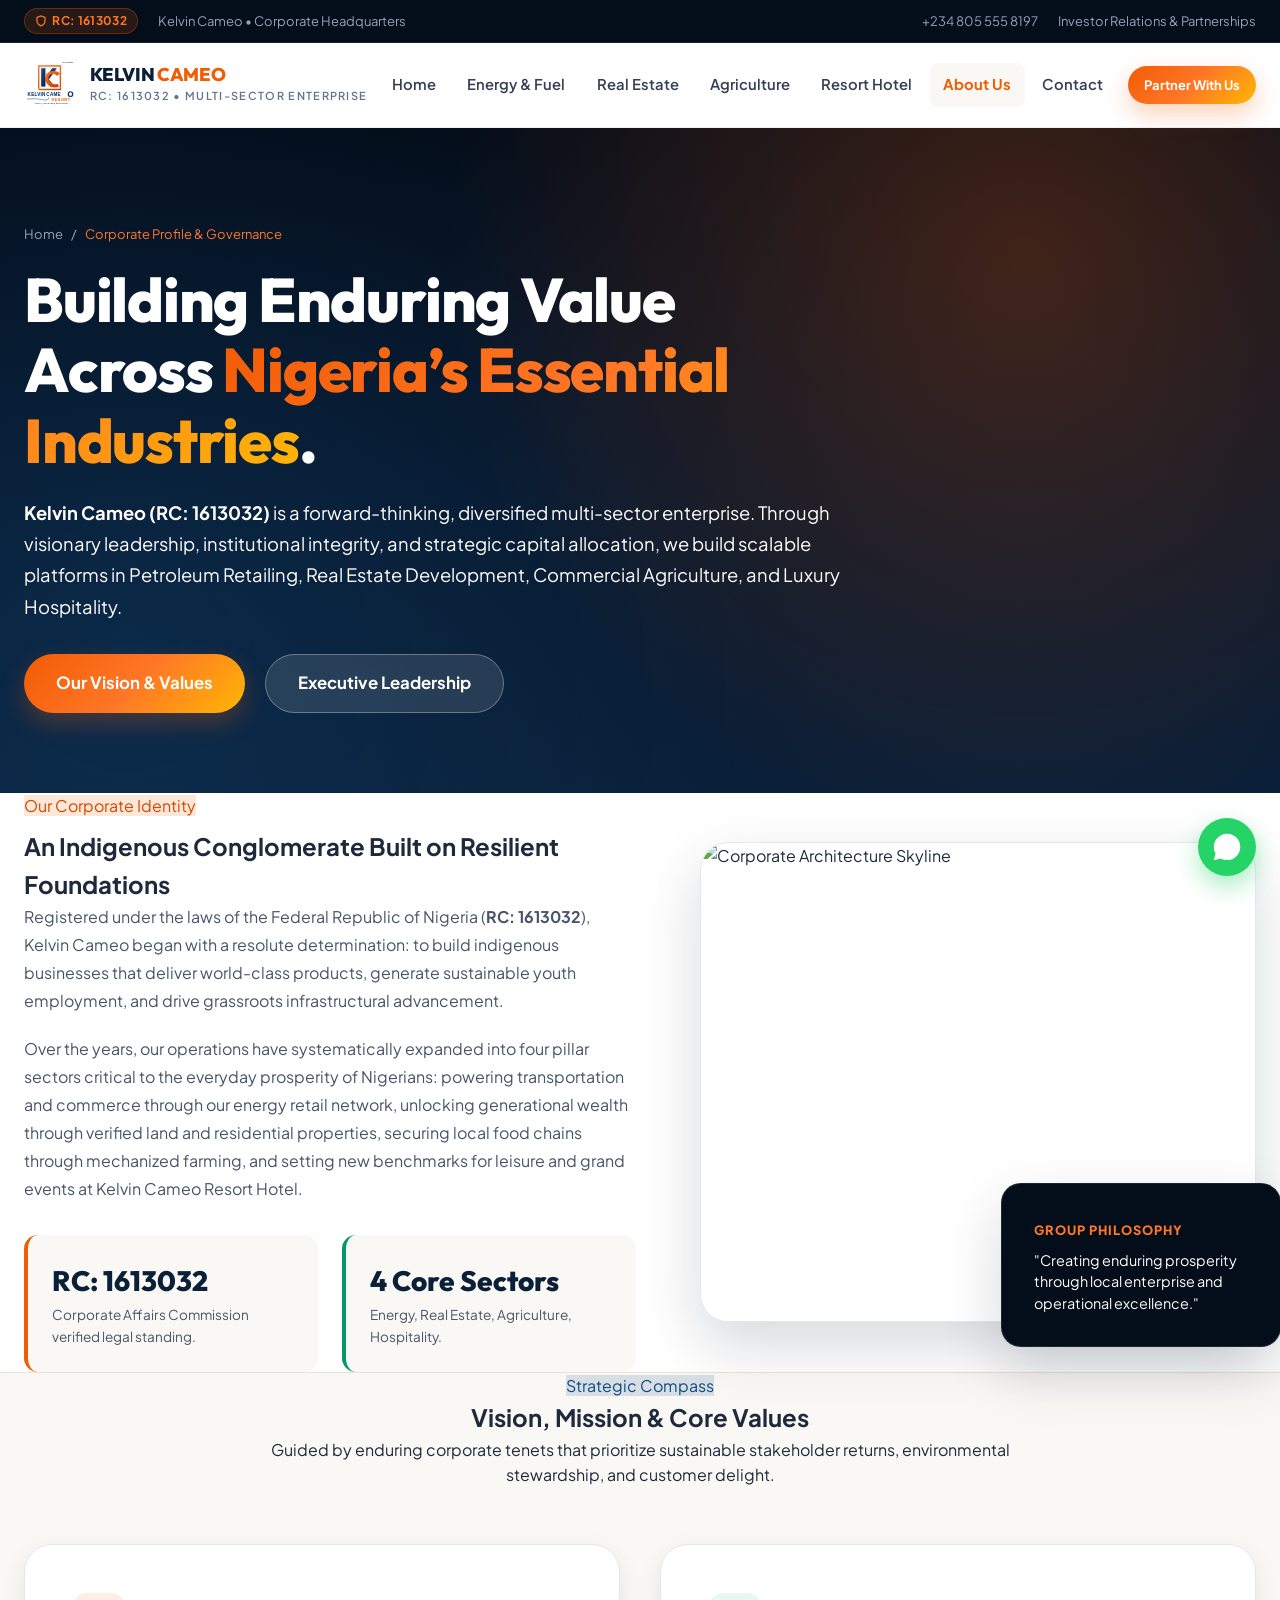
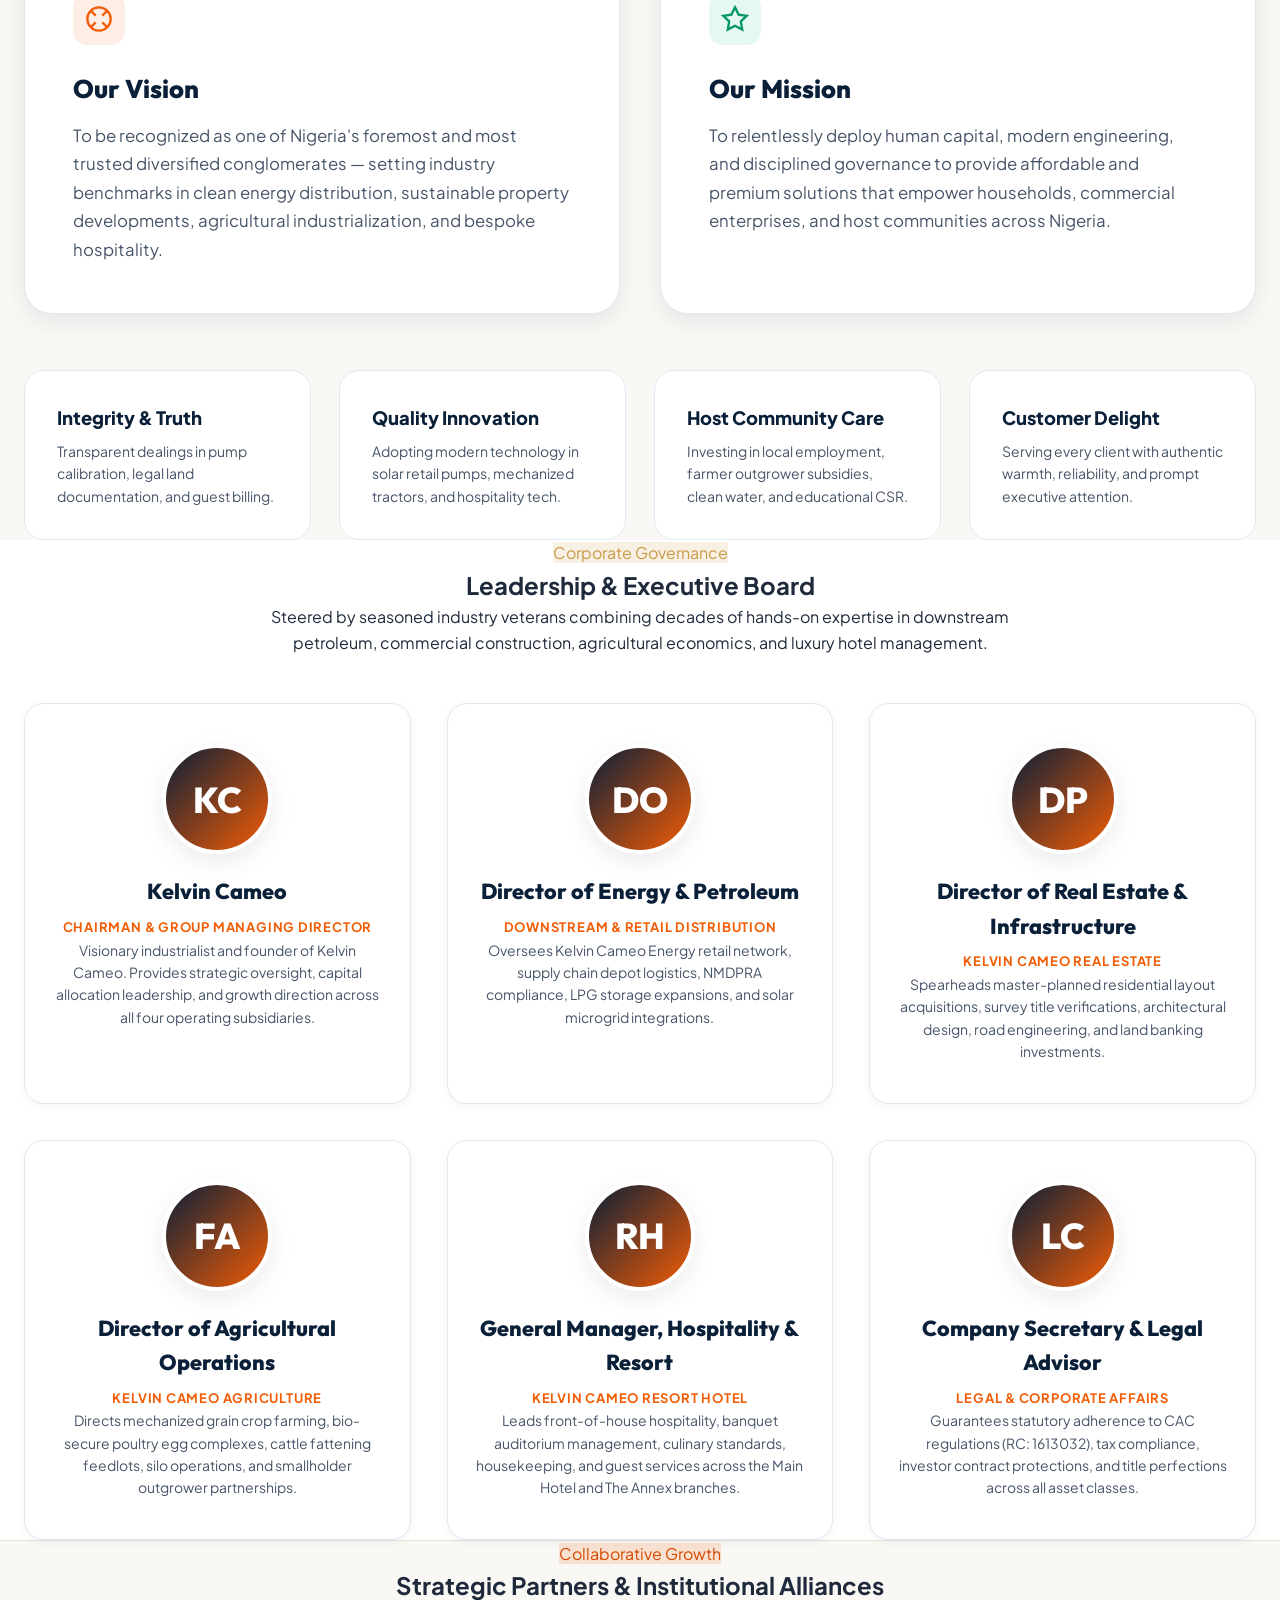
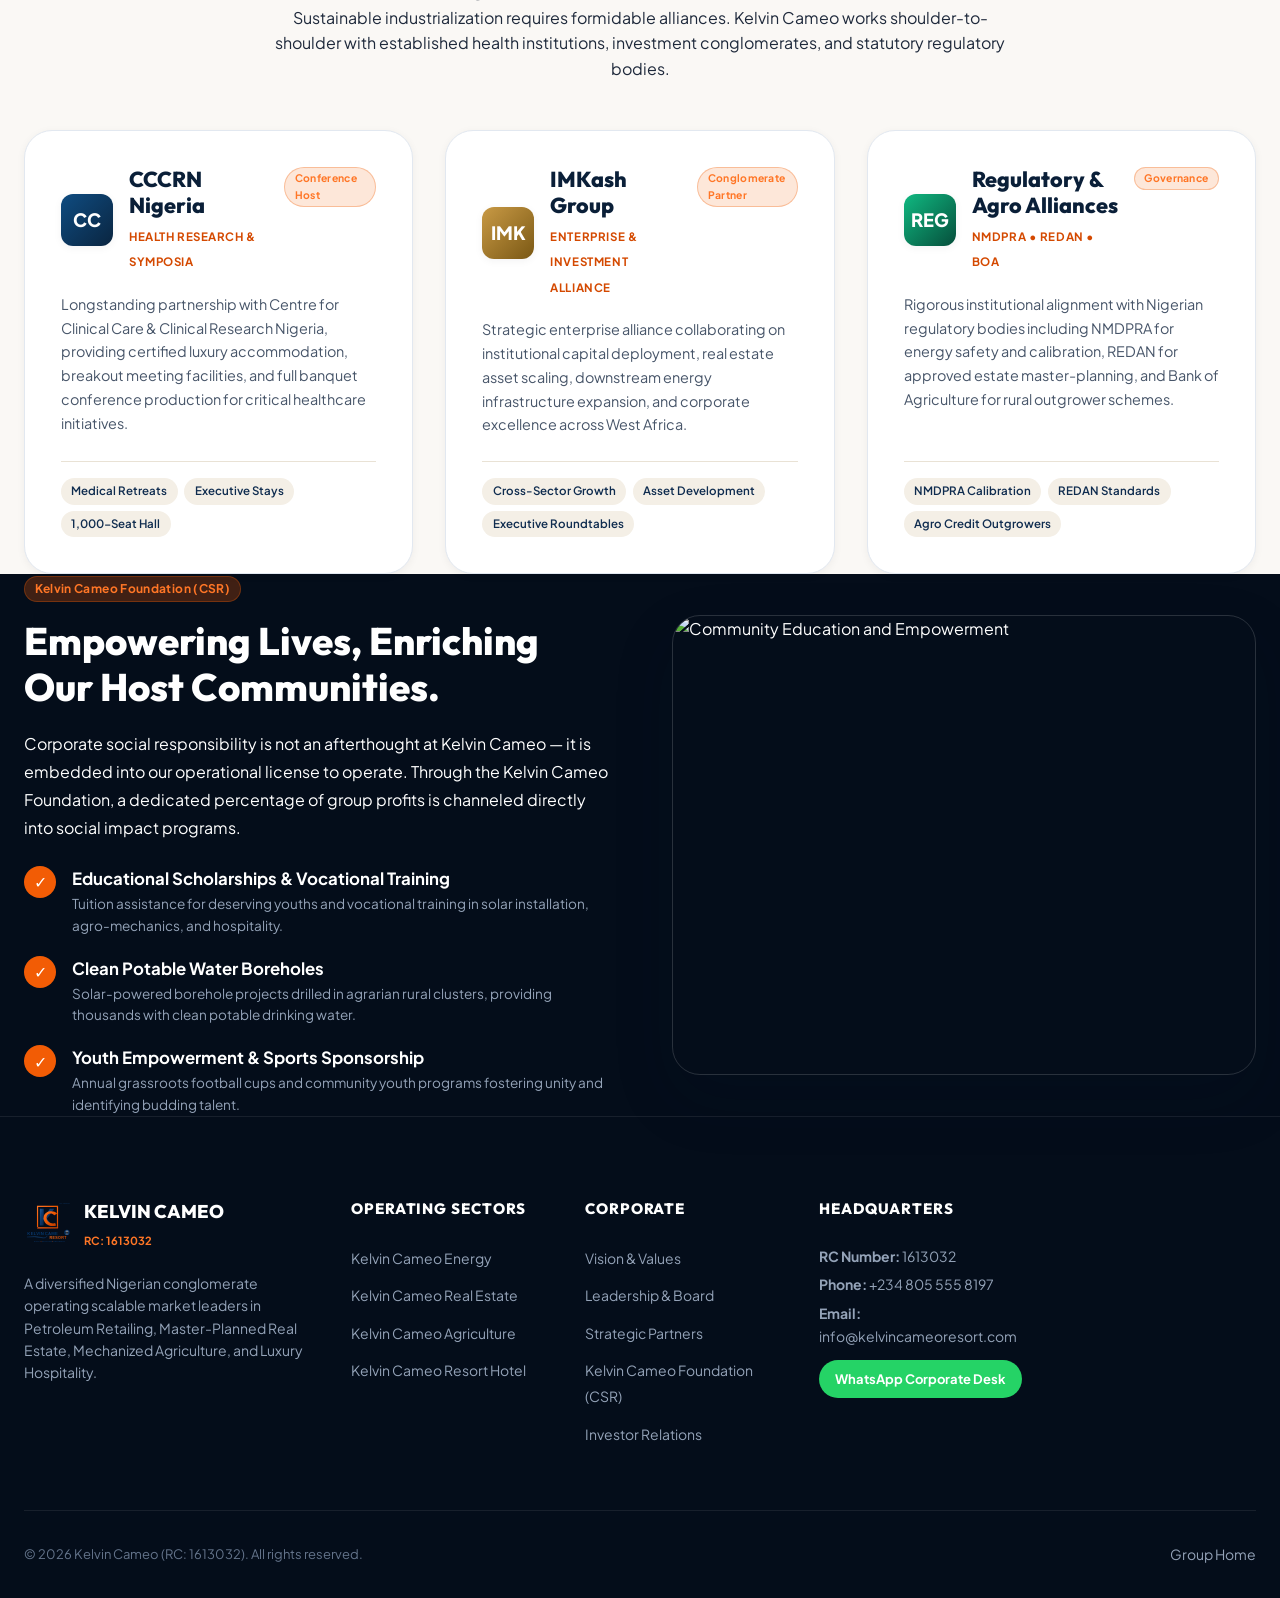
==== about.html @ 78ea2593 "Initial commit: Complete Kelvin Cameo multi-sector portal" ====
<!DOCTYPE html>
<html lang="en">
<head>
  <meta charset="UTF-8">
  <meta name="viewport" content="width=device-width, initial-scale=1.0">
  <title>About Us | Kelvin Cameo (RC: 1613032)</title>
  <meta name="description" content="Learn about Kelvin Cameo (RC: 1613032) - A diversified indigenous brand driving excellence in Energy & Petroleum, Real Estate, Mechanized Agriculture, and Hospitality.">
  
  <link rel="icon" type="image/svg+xml" href="assets/logo.svg">
  <link rel="preconnect" href="https://fonts.googleapis.com">
  <link rel="preconnect" href="https://fonts.gstatic.com" crossorigin>
  <link href="https://fonts.googleapis.com/css2?family=Outfit:wght@400;500;600;700;800;900&family=Playfair+Display:ital,wght@0,600;0,700;1,400&family=Plus+Jakarta+Sans:wght@300;400;500;600;700;800&display=swap" rel="stylesheet">
  <link rel="stylesheet" href="css/styles.css">
</head>
<body>

  <!-- Top Utility Bar -->
  <aside class="top-utility-bar" aria-label="Corporate Registration and Quick Contact">
    <div class="container">
      <div class="utility-left">
        <span class="rc-badge">
          <svg viewBox="0 0 24 24" width="12" height="12" fill="none" stroke="currentColor" stroke-width="2.5"><path d="M12 22s8-4 8-10V5l-8-3-8 3v7c0 6 8 10 8 10z"/></svg>
          RC: 1613032
        </span>
        <span class="utility-link">Kelvin Cameo • Corporate Headquarters</span>
      </div>
      <div class="utility-right">
        <a href="tel:+2348055558197" class="utility-link">+234 805 555 8197</a>
        <a href="contact.html" class="utility-link">Investor Relations & Partnerships</a>
      </div>
    </div>
  </aside>

  <!-- Header -->
  <header class="site-header">
    <div class="container container-wide">
      <nav class="navbar" aria-label="Main Navigation">
        <a href="index.html" class="brand-logo-wrap">
          <img src="assets/logo.svg" alt="Kelvin Cameo Logo" class="brand-logo-img">
          <div class="brand-text-block">
            <span class="brand-title">KELVIN <span>CAMEO</span></span>
            <span class="brand-subtitle">RC: 1613032 • MULTI-SECTOR ENTERPRISE</span>
          </div>
        </a>

        <ul class="nav-menu">
          <li class="nav-item"><a href="index.html" class="nav-link">Home</a></li>
          <li class="nav-item"><a href="energy.html" class="nav-link">Energy & Fuel</a></li>
          <li class="nav-item"><a href="real-estate.html" class="nav-link">Real Estate</a></li>
          <li class="nav-item"><a href="agriculture.html" class="nav-link">Agriculture</a></li>
          <li class="nav-item"><a href="hospitality.html" class="nav-link">Resort Hotel</a></li>
          <li class="nav-item"><a href="about.html" class="nav-link active">About Us</a></li>
          <li class="nav-item"><a href="contact.html" class="nav-link">Contact</a></li>
        </ul>

        <div class="nav-actions">
          <a href="contact.html" class="btn btn-primary btn-sm">Partner With Us</a>
          <button class="mobile-toggle" aria-label="Toggle navigation menu">
            <span></span><span></span><span></span>
          </button>
        </div>
      </nav>
    </div>
  </header>

  <!-- Hero Section -->
  <section class="page-hero hero-about">
    <div class="container">
      <div class="page-hero-inner">
        <div class="breadcrumb-row">
          <a href="index.html">Home</a>
          <span>/</span>
          <span style="color:var(--orange-400);">Corporate Profile & Governance</span>
        </div>

        <h1 class="page-hero-title">
          Building Enduring Value Across <span class="text-gradient-brand">Nigeria’s Essential Industries</span>.
        </h1>

        <p class="page-hero-desc">
          <strong>Kelvin Cameo (RC: 1613032)</strong> is a forward-thinking, diversified multi-sector enterprise. Through visionary leadership, institutional integrity, and strategic capital allocation, we build scalable platforms in Petroleum Retailing, Real Estate Development, Commercial Agriculture, and Luxury Hospitality.
        </p>

        <div style="display:flex; gap:1.25rem; flex-wrap:wrap;">
          <a href="#vision" class="btn btn-primary btn-lg">Our Vision & Values</a>
          <a href="#governance" class="btn btn-outline-white btn-lg">Executive Leadership</a>
        </div>
      </div>
    </div>
  </section>

  <!-- Group Genesis & Heritage -->
  <section class="section-padding" style="background:var(--white);">
    <div class="container">
      <div style="display:grid; grid-template-columns:1.1fr 1fr; gap:4rem; align-items:center;">
        <div>
          <span class="section-badge" style="background:rgba(242,92,5,0.15); color:var(--orange-600);">Our Corporate Identity</span>
          <h2 class="section-title" style="margin-top:0.5rem;">An Indigenous Conglomerate Built on Resilient Foundations</h2>
          <p style="color:var(--slate-600); line-height:1.75; margin-bottom:1.25rem;">
            Registered under the laws of the Federal Republic of Nigeria (<strong>RC: 1613032</strong>), Kelvin Cameo began with a resolute determination: to build indigenous businesses that deliver world-class products, generate sustainable youth employment, and drive grassroots infrastructural advancement.
          </p>
          <p style="color:var(--slate-600); line-height:1.75; margin-bottom:1.5rem;">
            Over the years, our operations have systematically expanded into four pillar sectors critical to the everyday prosperity of Nigerians: powering transportation and commerce through our energy retail network, unlocking generational wealth through verified land and residential properties, securing local food chains through mechanized farming, and setting new benchmarks for leisure and grand events at Kelvin Cameo Resort Hotel.
          </p>

          <div style="display:grid; grid-template-columns:repeat(2, 1fr); gap:1.5rem; margin-top:2rem;">
            <div style="background:var(--sand-50); padding:1.5rem; border-radius:var(--radius-md); border-left:4px solid var(--orange-500);">
              <h4 style="font-family:var(--font-display); font-size:1.75rem; font-weight:800; color:var(--navy-900);">RC: 1613032</h4>
              <p style="font-size:0.85rem; color:var(--slate-600);">Corporate Affairs Commission verified legal standing.</p>
            </div>
            <div style="background:var(--sand-50); padding:1.5rem; border-radius:var(--radius-md); border-left:4px solid var(--agro-emerald);">
              <h4 style="font-family:var(--font-display); font-size:1.75rem; font-weight:800; color:var(--navy-900);">4 Core Sectors</h4>
              <p style="font-size:0.85rem; color:var(--slate-600);">Energy, Real Estate, Agriculture, Hospitality.</p>
            </div>
          </div>
        </div>

        <div>
          <div style="position:relative;">
            <img src="https://images.unsplash.com/photo-1486406146926-c627a92ad1ab?auto=format&fit=crop&w=1000&q=80" alt="Corporate Architecture Skyline" style="width:100%; height:480px; object-fit:cover; border-radius:var(--radius-xl); box-shadow:var(--shadow-xl); border:1px solid var(--slate-200);">
            <div style="position:absolute; bottom:-25px; right:-25px; background:var(--navy-950); color:var(--white); padding:2rem; border-radius:var(--radius-lg); box-shadow:var(--shadow-xl); max-width:280px; border:1px solid rgba(255,255,255,0.1);">
              <span style="color:var(--orange-400); font-weight:800; font-size:0.8rem; text-transform:uppercase; letter-spacing:0.08em;">Group Philosophy</span>
              <p style="font-size:0.9rem; margin-top:0.5rem; line-height:1.5;">"Creating enduring prosperity through local enterprise and operational excellence."</p>
            </div>
          </div>
        </div>
      </div>
    </div>
  </section>

  <!-- Vision, Mission & Values -->
  <section id="vision" class="section-padding" style="background:var(--sand-50); border-top:1px solid var(--sand-200);">
    <div class="container">
      <div class="section-head" style="text-align:center; max-width:760px; margin:0 auto 3.5rem;">
        <span class="section-badge" style="background:rgba(15,76,129,0.15); color:var(--resort-sapphire);">Strategic Compass</span>
        <h2 class="section-title">Vision, Mission & Core Values</h2>
        <p class="section-subtitle">
          Guided by enduring corporate tenets that prioritize sustainable stakeholder returns, environmental stewardship, and customer delight.
        </p>
      </div>

      <div style="display:grid; grid-template-columns:1fr 1fr; gap:2.5rem; margin-bottom:3.5rem;">
        <!-- Vision Box -->
        <div style="background:var(--white); padding:3rem; border-radius:var(--radius-xl); border:1px solid var(--slate-200); box-shadow:var(--shadow-md);">
          <div style="width:52px; height:52px; border-radius:var(--radius-md); background:rgba(242,92,5,0.1); color:var(--orange-500); display:flex; align-items:center; justify-content:center; margin-bottom:1.5rem;">
            <svg viewBox="0 0 24 24" width="28" height="28" fill="none" stroke="currentColor" stroke-width="2"><circle cx="12" cy="12" r="10"/><path d="m4.93 4.93 4.24 4.24M14.83 9.17l4.24-4.24M14.83 14.83l4.24 4.24M9.17 14.83l-4.24 4.24"/></svg>
          </div>
          <h3 style="font-family:var(--font-display); font-size:1.6rem; font-weight:800; color:var(--navy-900); margin-bottom:0.75rem;">Our Vision</h3>
          <p style="color:var(--slate-600); line-height:1.7; font-size:1.05rem;">
            To be recognized as one of Nigeria's foremost and most trusted diversified conglomerates — setting industry benchmarks in clean energy distribution, sustainable property developments, agricultural industrialization, and bespoke hospitality.
          </p>
        </div>

        <!-- Mission Box -->
        <div style="background:var(--white); padding:3rem; border-radius:var(--radius-xl); border:1px solid var(--slate-200); box-shadow:var(--shadow-md);">
          <div style="width:52px; height:52px; border-radius:var(--radius-md); background:rgba(16,185,129,0.1); color:var(--agro-emerald); display:flex; align-items:center; justify-content:center; margin-bottom:1.5rem;">
            <svg viewBox="0 0 24 24" width="28" height="28" fill="none" stroke="currentColor" stroke-width="2"><polygon points="12 2 15.09 8.26 22 9.27 17 14.14 18.18 21.02 12 17.77 5.82 21.02 7 14.14 2 9.27 8.91 8.26 12 2"/></svg>
          </div>
          <h3 style="font-family:var(--font-display); font-size:1.6rem; font-weight:800; color:var(--navy-900); margin-bottom:0.75rem;">Our Mission</h3>
          <p style="color:var(--slate-600); line-height:1.7; font-size:1.05rem;">
            To relentlessly deploy human capital, modern engineering, and disciplined governance to provide affordable and premium solutions that empower households, commercial enterprises, and host communities across Nigeria.
          </p>
        </div>
      </div>

      <!-- Core Values -->
      <div style="display:grid; grid-template-columns:repeat(4, 1fr); gap:1.75rem;">
        <div style="background:var(--white); padding:2rem; border-radius:var(--radius-lg); border:1px solid var(--slate-200);">
          <h5 style="font-size:1.15rem; font-weight:800; color:var(--navy-900); margin-bottom:0.5rem;">Integrity & Truth</h5>
          <p style="font-size:0.875rem; color:var(--slate-600); line-height:1.6;">Transparent dealings in pump calibration, legal land documentation, and guest billing.</p>
        </div>
        <div style="background:var(--white); padding:2rem; border-radius:var(--radius-lg); border:1px solid var(--slate-200);">
          <h5 style="font-size:1.15rem; font-weight:800; color:var(--navy-900); margin-bottom:0.5rem;">Quality Innovation</h5>
          <p style="font-size:0.875rem; color:var(--slate-600); line-height:1.6;">Adopting modern technology in solar retail pumps, mechanized tractors, and hospitality tech.</p>
        </div>
        <div style="background:var(--white); padding:2rem; border-radius:var(--radius-lg); border:1px solid var(--slate-200);">
          <h5 style="font-size:1.15rem; font-weight:800; color:var(--navy-900); margin-bottom:0.5rem;">Host Community Care</h5>
          <p style="font-size:0.875rem; color:var(--slate-600); line-height:1.6;">Investing in local employment, farmer outgrower subsidies, clean water, and educational CSR.</p>
        </div>
        <div style="background:var(--white); padding:2rem; border-radius:var(--radius-lg); border:1px solid var(--slate-200);">
          <h5 style="font-size:1.15rem; font-weight:800; color:var(--navy-900); margin-bottom:0.5rem;">Customer Delight</h5>
          <p style="font-size:0.875rem; color:var(--slate-600); line-height:1.6;">Serving every client with authentic warmth, reliability, and prompt executive attention.</p>
        </div>
      </div>
    </div>
  </section>

  <!-- Executive Governance & Board -->
  <section id="governance" class="section-padding" style="background:var(--white);">
    <div class="container">
      <div class="section-head" style="text-align:center; max-width:760px; margin:0 auto;">
        <span class="section-badge" style="background:rgba(201,154,69,0.15); color:var(--estate-gold);">Corporate Governance</span>
        <h2 class="section-title">Leadership & Executive Board</h2>
        <p class="section-subtitle">
          Steered by seasoned industry veterans combining decades of hands-on expertise in downstream petroleum, commercial construction, agricultural economics, and luxury hotel management.
        </p>
      </div>

      <div class="board-grid">
        <!-- Leader 1: Executive Chairman / GMD -->
        <article class="board-card">
          <div class="board-avatar">KC</div>
          <h3 class="board-name">Kelvin Cameo</h3>
          <span class="board-title">Chairman & Group Managing Director</span>
          <p class="board-bio">
            Visionary industrialist and founder of Kelvin Cameo. Provides strategic oversight, capital allocation leadership, and growth direction across all four operating subsidiaries.
          </p>
        </article>

        <!-- Leader 2: Energy & Operations -->
        <article class="board-card">
          <div class="board-avatar">DO</div>
          <h3 class="board-name">Director of Energy & Petroleum</h3>
          <span class="board-title">Downstream & Retail Distribution</span>
          <p class="board-bio">
            Oversees Kelvin Cameo Energy retail network, supply chain depot logistics, NMDPRA compliance, LPG storage expansions, and solar microgrid integrations.
          </p>
        </article>

        <!-- Leader 3: Real Estate & Construction -->
        <article class="board-card">
          <div class="board-avatar">DP</div>
          <h3 class="board-name">Director of Real Estate & Infrastructure</h3>
          <span class="board-title">Kelvin Cameo Real Estate</span>
          <p class="board-bio">
            Spearheads master-planned residential layout acquisitions, survey title verifications, architectural design, road engineering, and land banking investments.
          </p>
        </article>

        <!-- Leader 4: Agro Operations -->
        <article class="board-card">
          <div class="board-avatar">FA</div>
          <h3 class="board-name">Director of Agricultural Operations</h3>
          <span class="board-title">Kelvin Cameo Agriculture</span>
          <p class="board-bio">
            Directs mechanized grain crop farming, bio-secure poultry egg complexes, cattle fattening feedlots, silo operations, and smallholder outgrower partnerships.
          </p>
        </article>

        <!-- Leader 5: Hospitality & Guest Experience -->
        <article class="board-card">
          <div class="board-avatar">RH</div>
          <h3 class="board-name">General Manager, Hospitality & Resort</h3>
          <span class="board-title">Kelvin Cameo Resort Hotel</span>
          <p class="board-bio">
            Leads front-of-house hospitality, banquet auditorium management, culinary standards, housekeeping, and guest services across the Main Hotel and The Annex branches.
          </p>
        </article>

        <!-- Leader 6: Legal & Compliance -->
        <article class="board-card">
          <div class="board-avatar">LC</div>
          <h3 class="board-name">Company Secretary & Legal Advisor</h3>
          <span class="board-title">Legal & Corporate Affairs</span>
          <p class="board-bio">
            Guarantees statutory adherence to CAC regulations (RC: 1613032), tax compliance, investor contract protections, and title perfections across all asset classes.
          </p>
        </article>
      </div>
    </div>
  </section>

  <!-- ========================================================================
       STRATEGIC PARTNERS & INSTITUTIONAL ALLIANCES
       ======================================================================== -->
  <section class="section-padding" id="partners" style="background:var(--sand-50); border-top:1px solid var(--sand-200);">
    <div class="container">
      <div class="section-head" style="text-align:center; max-width:760px; margin:0 auto 3rem;">
        <span class="section-badge" style="background:rgba(242,92,5,0.15); color:var(--orange-600);">Collaborative Growth</span>
        <h2 class="section-title">Strategic Partners & Institutional Alliances</h2>
        <p class="section-subtitle">
          Sustainable industrialization requires formidable alliances. Kelvin Cameo works shoulder-to-shoulder with established health institutions, investment conglomerates, and statutory regulatory bodies.
        </p>
      </div>

      <div class="partners-cards-grid">
        <!-- Partner 1: CCCRN -->
        <article class="partner-card">
          <div>
            <div class="partner-card-header">
              <div class="partner-card-brand">
                <div class="partner-avatar" style="background: linear-gradient(135deg, #0f4c81, #0a2540); color: var(--white);">
                  CC
                </div>
                <div>
                  <h3 class="partner-card-title">CCCRN Nigeria</h3>
                  <span class="partner-card-sector">Health Research & Symposia</span>
                </div>
              </div>
              <span class="rc-badge" style="font-size:0.65rem;">Conference Host</span>
            </div>
            <p class="partner-card-desc">
              Longstanding partnership with Centre for Clinical Care & Clinical Research Nigeria, providing certified luxury accommodation, breakout meeting facilities, and full banquet conference production for critical healthcare initiatives.
            </p>
          </div>
          <div class="partner-card-tags">
            <span class="partner-tag">Medical Retreats</span>
            <span class="partner-tag">Executive Stays</span>
            <span class="partner-tag">1,000-Seat Hall</span>
          </div>
        </article>

        <!-- Partner 2: IMKash Group -->
        <article class="partner-card">
          <div>
            <div class="partner-card-header">
              <div class="partner-card-brand">
                <div class="partner-avatar" style="background: linear-gradient(135deg, #c99a45, #7a5814); color: var(--white);">
                  IMK
                </div>
                <div>
                  <h3 class="partner-card-title">IMKash Group</h3>
                  <span class="partner-card-sector">Enterprise & Investment Alliance</span>
                </div>
              </div>
              <span class="rc-badge" style="font-size:0.65rem;">Conglomerate Partner</span>
            </div>
            <p class="partner-card-desc">
              Strategic enterprise alliance collaborating on institutional capital deployment, real estate asset scaling, downstream energy infrastructure expansion, and corporate excellence across West Africa.
            </p>
          </div>
          <div class="partner-card-tags">
            <span class="partner-tag">Cross-Sector Growth</span>
            <span class="partner-tag">Asset Development</span>
            <span class="partner-tag">Executive Roundtables</span>
          </div>
        </article>

        <!-- Partner 3: Regulatory & Industry Authorities -->
        <article class="partner-card">
          <div>
            <div class="partner-card-header">
              <div class="partner-card-brand">
                <div class="partner-avatar" style="background: linear-gradient(135deg, #10b981, #064e3b); color: var(--white);">
                  REG
                </div>
                <div>
                  <h3 class="partner-card-title">Regulatory & Agro Alliances</h3>
                  <span class="partner-card-sector">NMDPRA • REDAN • BOA</span>
                </div>
              </div>
              <span class="rc-badge" style="font-size:0.65rem;">Governance</span>
            </div>
            <p class="partner-card-desc">
              Rigorous institutional alignment with Nigerian regulatory bodies including NMDPRA for energy safety and calibration, REDAN for approved estate master-planning, and Bank of Agriculture for rural outgrower schemes.
            </p>
          </div>
          <div class="partner-card-tags">
            <span class="partner-tag">NMDPRA Calibration</span>
            <span class="partner-tag">REDAN Standards</span>
            <span class="partner-tag">Agro Credit Outgrowers</span>
          </div>
        </article>
      </div>
    </div>
  </section>

  <!-- Corporate Social Responsibility (Kelvin Cameo Foundation) -->
  <section class="section-padding" style="background:var(--navy-950); color:var(--white);">
    <div class="container">
      <div style="display:grid; grid-template-columns:1fr 1fr; gap:4rem; align-items:center;">
        <div>
          <span class="rc-badge" style="background:rgba(242,92,5,0.25); color:var(--orange-400); margin-bottom:1rem; display:inline-flex;">
            Kelvin Cameo Foundation (CSR)
          </span>
          <h2 style="font-family:var(--font-display); font-size:2.4rem; font-weight:800; line-height:1.2; margin-bottom:1.25rem;">
            Empowering Lives, Enriching Our Host Communities.
          </h2>
          <p style="color:var(--slate-300); line-height:1.75; margin-bottom:1.5rem;">
            Corporate social responsibility is not an afterthought at Kelvin Cameo — it is embedded into our operational license to operate. Through the Kelvin Cameo Foundation, a dedicated percentage of group profits is channeled directly into social impact programs.
          </p>

          <div style="display:flex; flex-direction:column; gap:1.2rem;">
            <div style="display:flex; align-items:flex-start; gap:1rem;">
              <div style="width:32px; height:32px; border-radius:50%; background:var(--orange-500); color:var(--white); display:flex; align-items:center; justify-content:center; flex-shrink:0;">✓</div>
              <div>
                <h5 style="font-size:1.05rem; font-weight:700; color:var(--white);">Educational Scholarships & Vocational Training</h5>
                <p style="font-size:0.85rem; color:var(--slate-400);">Tuition assistance for deserving youths and vocational training in solar installation, agro-mechanics, and hospitality.</p>
              </div>
            </div>
            <div style="display:flex; align-items:flex-start; gap:1rem;">
              <div style="width:32px; height:32px; border-radius:50%; background:var(--orange-500); color:var(--white); display:flex; align-items:center; justify-content:center; flex-shrink:0;">✓</div>
              <div>
                <h5 style="font-size:1.05rem; font-weight:700; color:var(--white);">Clean Potable Water Boreholes</h5>
                <p style="font-size:0.85rem; color:var(--slate-400);">Solar-powered borehole projects drilled in agrarian rural clusters, providing thousands with clean potable drinking water.</p>
              </div>
            </div>
            <div style="display:flex; align-items:flex-start; gap:1rem;">
              <div style="width:32px; height:32px; border-radius:50%; background:var(--orange-500); color:var(--white); display:flex; align-items:center; justify-content:center; flex-shrink:0;">✓</div>
              <div>
                <h5 style="font-size:1.05rem; font-weight:700; color:var(--white);">Youth Empowerment & Sports Sponsorship</h5>
                <p style="font-size:0.85rem; color:var(--slate-400);">Annual grassroots football cups and community youth programs fostering unity and identifying budding talent.</p>
              </div>
            </div>
          </div>
        </div>

        <div>
          <img src="https://images.unsplash.com/photo-1577896851231-70ef18881754?auto=format&fit=crop&w=1000&q=80" alt="Community Education and Empowerment" style="width:100%; height:460px; object-fit:cover; border-radius:var(--radius-xl); box-shadow:var(--shadow-xl); border:1px solid rgba(255,255,255,0.15);">
        </div>
      </div>
    </div>
  </section>

  <!-- Footer -->
  <footer class="site-footer">
    <div class="container">
      <div class="footer-top-grid">
        <div class="footer-brand-block">
          <div style="display:flex; align-items:center; gap:0.75rem;">
            <img src="assets/logo.svg" alt="Kelvin Cameo Logo" style="height:48px;">
            <div>
              <h4 style="font-family:var(--font-display); font-size:1.15rem; font-weight:800; color:var(--white);">KELVIN CAMEO</h4>
              <span style="font-size:0.7rem; color:var(--orange-400); font-weight:700;">RC: 1613032</span>
            </div>
          </div>
          <p>A diversified Nigerian conglomerate operating scalable market leaders in Petroleum Retailing, Master-Planned Real Estate, Mechanized Agriculture, and Luxury Hospitality.</p>
        </div>

        <div class="footer-col">
          <h5>Operating Sectors</h5>
          <ul class="footer-links">
            <li><a href="energy.html" class="footer-link">Kelvin Cameo Energy</a></li>
            <li><a href="real-estate.html" class="footer-link">Kelvin Cameo Real Estate</a></li>
            <li><a href="agriculture.html" class="footer-link">Kelvin Cameo Agriculture</a></li>
            <li><a href="hospitality.html" class="footer-link">Kelvin Cameo Resort Hotel</a></li>
          </ul>
        </div>

        <div class="footer-col">
          <h5>Corporate</h5>
          <ul class="footer-links">
            <li><a href="about.html#vision" class="footer-link">Vision & Values</a></li>
            <li><a href="about.html#governance" class="footer-link">Leadership & Board</a></li>
            <li><a href="about.html#partners" class="footer-link">Strategic Partners</a></li>
            <li><a href="about.html" class="footer-link">Kelvin Cameo Foundation (CSR)</a></li>
            <li><a href="contact.html" class="footer-link">Investor Relations</a></li>
          </ul>
        </div>

        <div class="footer-col">
          <h5>Headquarters</h5>
          <p style="font-size:0.875rem; color:var(--slate-400); margin-bottom:0.4rem;"><strong>RC Number:</strong> 1613032</p>
          <p style="font-size:0.875rem; color:var(--slate-400); margin-bottom:0.4rem;"><strong>Phone:</strong> +234 805 555 8197</p>
          <p style="font-size:0.875rem; color:var(--slate-400); margin-bottom:0.8rem;"><strong>Email:</strong> info@kelvincameoresort.com</p>
          <a href="https://wa.me/2348055558197" class="btn btn-whatsapp btn-sm">WhatsApp Corporate Desk</a>
        </div>
      </div>

      <div class="footer-bottom-bar">
        <span>&copy; 2026 Kelvin Cameo (RC: 1613032). All rights reserved.</span>
        <a href="index.html" class="footer-link">Group Home</a>
      </div>
    </div>
  </footer>

  <!-- Floating WhatsApp Concierge -->
  <a href="https://wa.me/2348055558197" class="floating-whatsapp-btn" target="_blank" rel="noopener" aria-label="WhatsApp Us">
    <svg viewBox="0 0 24 24"><path d="M12.04 2c-5.46 0-9.91 4.45-9.91 9.91 0 1.75.46 3.45 1.32 4.95L2.05 22l5.25-1.38c1.45.79 3.08 1.21 4.74 1.21 5.46 0 9.91-4.45 9.91-9.91 0-2.65-1.03-5.14-2.9-7.01A9.816 9.816 0 0 0 12.04 2z"/></svg>
  </a>

  <script src="js/app.js"></script>
</body>
</html>
---- css/styles.css ----
/* ==========================================================================
   KELVIN CAMEO (RC: 1613032)
   Master Conglomerate Stylesheet - Multi-Page Gradient Edition
   Sectors: Energy & Filling Stations | Real Estate | Agriculture | Hospitality
   ========================================================================== */

:root {
  /* Brand Core */
  --navy-950: #040d1a;
  --navy-900: #0a1f38;
  --navy-800: #0f2c4f;
  --navy-700: #163d6b;
  --navy-600: #1d4f8a;
  
  --orange-600: #d44900;
  --orange-500: #f25c05;
  --orange-400: #ff7626;
  --orange-100: #ffeedd;
  --orange-50: #fff7f0;

  /* Sector Accents */
  --energy-orange: #ea580c;
  --energy-amber: #f59e0b;
  --energy-glow: rgba(234, 88, 12, 0.35);

  --estate-gold: #c99a45;
  --estate-champagne: #dfb25e;
  --estate-glow: rgba(201, 154, 69, 0.3);

  --agro-emerald: #059669;
  --agro-green: #10b981;
  --agro-glow: rgba(16, 185, 129, 0.3);

  --resort-sapphire: #0f4c81;
  --resort-coral: #f25c05;
  --resort-glow: rgba(242, 92, 5, 0.35);

  /* Backgrounds & Neutrals */
  --sand-50: #faf8f5;
  --sand-100: #f4efe6;
  --sand-200: #e9e2d5;
  --sand-300: #d8cebc;

  --slate-900: #0f172a;
  --slate-800: #1e293b;
  --slate-700: #334155;
  --slate-600: #475569;
  --slate-500: #64748b;
  --slate-400: #94a3b8;
  --slate-200: #e2e8f0;
  --slate-100: #f1f5f9;

  --paystack-blue: #0071C2;
  --whatsapp-green: #25D366;

  --white: #ffffff;
  --black: #000000;

  /* Gradients System */
  --gradient-brand: linear-gradient(135deg, #f25c05 0%, #ff7626 50%, #ffb703 100%);
  --gradient-energy: linear-gradient(135deg, #ea580c 0%, #f59e0b 50%, #ef4444 100%);
  --gradient-estate: linear-gradient(135deg, #b8860b 0%, #dfb25e 50%, #f3e5ab 100%);
  --gradient-agro: linear-gradient(135deg, #059669 0%, #10b981 50%, #84cc16 100%);
  --gradient-resort: linear-gradient(135deg, #0a2540 0%, #0f4c81 50%, #f25c05 100%);
  --gradient-dark-hero: radial-gradient(circle at 10% 20%, rgba(242, 92, 5, 0.2) 0%, transparent 45%),
                        radial-gradient(circle at 90% 80%, rgba(15, 76, 129, 0.3) 0%, transparent 50%),
                        linear-gradient(180deg, #040d1a 0%, #0a1f38 100%);

  /* Typography */
  --font-sans: 'Plus Jakarta Sans', -apple-system, BlinkMacSystemFont, 'Segoe UI', Roboto, sans-serif;
  --font-display: 'Outfit', 'Plus Jakarta Sans', sans-serif;
  --font-serif: 'Playfair Display', Georgia, serif;

  /* Elevations */
  --shadow-sm: 0 2px 8px rgba(5, 19, 36, 0.05);
  --shadow-md: 0 8px 24px rgba(5, 19, 36, 0.08);
  --shadow-lg: 0 16px 40px rgba(5, 19, 36, 0.12);
  --shadow-xl: 0 24px 60px rgba(5, 19, 36, 0.16);
  --shadow-orange: 0 10px 25px rgba(242, 92, 5, 0.28);
  --shadow-navy: 0 12px 35px rgba(10, 31, 56, 0.35);

  --radius-sm: 8px;
  --radius-md: 14px;
  --radius-lg: 20px;
  --radius-xl: 28px;
  --radius-full: 9999px;

  --transition-fast: 0.2s cubic-bezier(0.16, 1, 0.3, 1);
  --transition-smooth: 0.35s cubic-bezier(0.16, 1, 0.3, 1);
  --transition-slow: 0.6s cubic-bezier(0.16, 1, 0.3, 1);
}

/* ==========================================================================
   Base & Reset
   ========================================================================== */
*, *::before, *::after {
  box-sizing: border-box;
  margin: 0;
  padding: 0;
}

html {
  scroll-behavior: smooth;
  font-size: 16px;
  -webkit-font-smoothing: antialiased;
}

body {
  font-family: var(--font-sans);
  color: var(--slate-800);
  background-color: var(--white);
  line-height: 1.6;
  overflow-x: hidden;
}

img, svg, picture {
  display: block;
  max-width: 100%;
}

a {
  color: inherit;
  text-decoration: none;
  transition: all var(--transition-fast);
}

button, input, select, textarea {
  font-family: inherit;
  font-size: inherit;
  border: none;
  outline: none;
}

button {
  cursor: pointer;
  background: none;
}

ul, ol {
  list-style: none;
}

.container {
  width: 100%;
  max-width: 1280px;
  margin-left: auto;
  margin-right: auto;
  padding-left: 1.5rem;
  padding-right: 1.5rem;
}

.container-wide {
  max-width: 1400px;
}

/* ==========================================================================
   Gradient Text Utilities
   ========================================================================== */
.text-gradient-brand {
  background: var(--gradient-brand);
  -webkit-background-clip: text;
  -webkit-text-fill-color: transparent;
}

.text-gradient-energy {
  background: var(--gradient-energy);
  -webkit-background-clip: text;
  -webkit-text-fill-color: transparent;
}

.text-gradient-estate {
  background: var(--gradient-estate);
  -webkit-background-clip: text;
  -webkit-text-fill-color: transparent;
}

.text-gradient-agro {
  background: var(--gradient-agro);
  -webkit-background-clip: text;
  -webkit-text-fill-color: transparent;
}

.text-gradient-resort {
  background: var(--gradient-resort);
  -webkit-background-clip: text;
  -webkit-text-fill-color: transparent;
}

/* ==========================================================================
   Top Utility Bar
   ========================================================================== */
.top-utility-bar {
  background-color: var(--navy-950);
  color: var(--slate-400);
  font-size: 0.8125rem;
  border-bottom: 1px solid rgba(255, 255, 255, 0.08);
  padding: 0.5rem 0;
  position: relative;
  z-index: 60;
}

.top-utility-bar .container {
  display: flex;
  justify-content: space-between;
  align-items: center;
  flex-wrap: wrap;
  gap: 0.75rem;
}

.utility-left, .utility-right {
  display: flex;
  align-items: center;
  gap: 1.25rem;
}

.rc-badge {
  display: inline-flex;
  align-items: center;
  gap: 0.35rem;
  background: rgba(242, 92, 5, 0.15);
  color: var(--orange-400);
  font-weight: 700;
  font-size: 0.75rem;
  padding: 0.15rem 0.6rem;
  border-radius: var(--radius-full);
  letter-spacing: 0.03em;
  border: 1px solid rgba(242, 92, 5, 0.3);
}

.utility-link {
  display: inline-flex;
  align-items: center;
  gap: 0.4rem;
  color: var(--slate-300);
  font-size: 0.8125rem;
  transition: color var(--transition-fast);
}

.utility-link:hover {
  color: var(--orange-400);
}

.utility-link svg {
  width: 14px;
  height: 14px;
  opacity: 0.8;
}

/* ==========================================================================
   Site Header & Persistent Navigation
   ========================================================================== */
.site-header {
  position: sticky;
  top: 0;
  background: rgba(255, 255, 255, 0.96);
  backdrop-filter: blur(16px);
  -webkit-backdrop-filter: blur(16px);
  border-bottom: 1px solid rgba(15, 23, 42, 0.06);
  z-index: 50;
  transition: box-shadow var(--transition-smooth);
}

.site-header.scrolled {
  box-shadow: 0 10px 30px rgba(5, 19, 36, 0.08);
}

.navbar {
  display: flex;
  align-items: center;
  justify-content: space-between;
  height: 84px;
}

.brand-logo-wrap {
  display: flex;
  align-items: center;
  gap: 0.85rem;
  text-decoration: none;
}

.brand-logo-img {
  height: 52px;
  width: auto;
  border-radius: var(--radius-sm);
  object-fit: contain;
}

.brand-text-block {
  display: flex;
  flex-direction: column;
}

.brand-title {
  font-family: var(--font-display);
  font-size: 1.15rem;
  font-weight: 800;
  color: var(--navy-900);
  letter-spacing: -0.02em;
  line-height: 1.1;
}

.brand-title span {
  color: var(--orange-500);
}

.brand-subtitle {
  font-size: 0.6875rem;
  font-weight: 600;
  color: var(--slate-500);
  text-transform: uppercase;
  letter-spacing: 0.12em;
  margin-top: 2px;
}

.nav-menu {
  display: flex;
  align-items: center;
  gap: 0.25rem;
}

.nav-item {
  position: relative;
}

.nav-link {
  display: inline-flex;
  align-items: center;
  gap: 0.35rem;
  padding: 0.65rem 0.85rem;
  font-size: 0.925rem;
  font-weight: 600;
  color: var(--slate-700);
  border-radius: var(--radius-sm);
  transition: all var(--transition-fast);
}

.nav-link:hover, .nav-link.active, .nav-item:hover > .nav-link {
  color: var(--navy-900);
  background: var(--sand-50);
}

.nav-link.active {
  color: var(--orange-500);
  font-weight: 700;
}

.nav-link svg.chevron {
  width: 14px;
  height: 14px;
  transition: transform var(--transition-fast);
  color: var(--slate-400);
}

.nav-item:hover > .nav-link svg.chevron {
  transform: rotate(180deg);
  color: var(--orange-500);
}

/* Mega Dropdowns (Conglomerate Architecture) */
.mega-dropdown {
  position: absolute;
  top: 100%;
  left: 50%;
  transform: translateX(-50%) translateY(12px);
  background: var(--white);
  border-radius: var(--radius-lg);
  box-shadow: 0 25px 50px -12px rgba(10, 31, 56, 0.2), 0 0 0 1px rgba(10, 31, 56, 0.06);
  padding: 1.75rem;
  min-width: 650px;
  opacity: 0;
  visibility: hidden;
  pointer-events: none;
  transition: all var(--transition-smooth);
  z-index: 100;
}

.nav-item:hover .mega-dropdown {
  opacity: 1;
  visibility: visible;
  pointer-events: auto;
  transform: translateX(-50%) translateY(0);
}

.mega-dropdown-wide {
  min-width: 860px;
}

.dropdown-header-banner {
  display: flex;
  align-items: center;
  justify-content: space-between;
  padding-bottom: 1rem;
  margin-bottom: 1.25rem;
  border-bottom: 1px solid var(--slate-100);
}

.dropdown-eyebrow {
  font-size: 0.75rem;
  font-weight: 700;
  text-transform: uppercase;
  letter-spacing: 0.08em;
  color: var(--orange-500);
}

.mega-grid-2 {
  display: grid;
  grid-template-columns: repeat(2, 1fr);
  gap: 1.25rem;
}

.mega-grid-3 {
  display: grid;
  grid-template-columns: repeat(3, 1fr);
  gap: 1.25rem;
}

.mega-link-card {
  display: flex;
  align-items: flex-start;
  gap: 0.9rem;
  padding: 0.75rem;
  border-radius: var(--radius-md);
  transition: all var(--transition-fast);
  text-decoration: none;
}

.mega-link-card:hover {
  background-color: var(--sand-50);
  transform: translateX(4px);
}

.mega-icon-box {
  width: 40px;
  height: 40px;
  border-radius: var(--radius-sm);
  background: rgba(10, 31, 56, 0.06);
  display: flex;
  align-items: center;
  justify-content: center;
  color: var(--navy-800);
  flex-shrink: 0;
  transition: all var(--transition-fast);
}

.mega-link-card:hover .mega-icon-box {
  background: var(--orange-500);
  color: var(--white);
}

.mega-icon-box svg {
  width: 20px;
  height: 20px;
}

.mega-card-content h4 {
  font-size: 0.9375rem;
  font-weight: 700;
  color: var(--navy-900);
  margin-bottom: 0.15rem;
}

.mega-card-content p {
  font-size: 0.8125rem;
  color: var(--slate-500);
  line-height: 1.35;
}

.mega-badge {
  font-size: 0.65rem;
  font-weight: 700;
  padding: 2px 7px;
  border-radius: var(--radius-full);
  background: var(--orange-100);
  color: var(--orange-600);
  margin-left: 0.35rem;
  text-transform: uppercase;
}

.dropdown-featured-col {
  background: linear-gradient(145deg, var(--navy-950), var(--navy-900));
  border-radius: var(--radius-md);
  padding: 1.25rem;
  color: var(--white);
  display: flex;
  flex-direction: column;
  justify-content: space-between;
}

.dropdown-featured-col h5 {
  font-size: 0.875rem;
  color: var(--orange-400);
  text-transform: uppercase;
  letter-spacing: 0.05em;
  margin-bottom: 0.5rem;
}

.dropdown-featured-col p {
  font-size: 0.8125rem;
  color: var(--slate-300);
  margin-bottom: 1rem;
}

/* Nav Action Buttons */
.nav-actions {
  display: flex;
  align-items: center;
  gap: 0.875rem;
}

.btn {
  display: inline-flex;
  align-items: center;
  justify-content: center;
  gap: 0.5rem;
  font-weight: 700;
  font-size: 0.9375rem;
  padding: 0.75rem 1.4rem;
  border-radius: var(--radius-full);
  transition: all var(--transition-fast);
  white-space: nowrap;
}

.btn-primary {
  background: var(--gradient-brand);
  color: var(--white);
  box-shadow: var(--shadow-orange);
}

.btn-primary:hover {
  background: linear-gradient(135deg, var(--orange-400), var(--orange-500));
  transform: translateY(-2px);
  box-shadow: 0 12px 30px rgba(242, 92, 5, 0.38);
}

.btn-navy {
  background: var(--navy-900);
  color: var(--white);
  box-shadow: var(--shadow-navy);
}

.btn-navy:hover {
  background: var(--navy-800);
  transform: translateY(-2px);
}

.btn-secondary {
  background: var(--sand-100);
  color: var(--navy-900);
  border: 1px solid var(--sand-200);
}

.btn-secondary:hover {
  background: var(--sand-200);
  color: var(--navy-950);
}

.btn-energy {
  background: var(--gradient-energy);
  color: var(--white);
  box-shadow: 0 10px 25px var(--energy-glow);
}

.btn-energy:hover {
  transform: translateY(-2px);
  box-shadow: 0 14px 30px rgba(234, 88, 12, 0.5);
}

.btn-estate {
  background: var(--gradient-estate);
  color: var(--navy-950);
  box-shadow: 0 10px 25px var(--estate-glow);
}

.btn-estate:hover {
  transform: translateY(-2px);
  box-shadow: 0 14px 30px rgba(201, 154, 69, 0.45);
}

.btn-agro {
  background: var(--gradient-agro);
  color: var(--white);
  box-shadow: 0 10px 25px var(--agro-glow);
}

.btn-agro:hover {
  transform: translateY(-2px);
  box-shadow: 0 14px 30px rgba(16, 185, 129, 0.45);
}

.btn-paystack {
  background: var(--paystack-blue);
  color: var(--white);
}

.btn-paystack:hover {
  background: #005ea3;
  transform: translateY(-2px);
  box-shadow: 0 6px 18px rgba(0, 113, 194, 0.35);
}

.btn-whatsapp {
  background: var(--whatsapp-green);
  color: var(--white);
}

.btn-whatsapp:hover {
  background: #1eb956;
  transform: translateY(-2px);
}

.btn-outline-white {
  background: rgba(255, 255, 255, 0.12);
  color: var(--white);
  border: 1px solid rgba(255, 255, 255, 0.3);
  backdrop-filter: blur(8px);
}

.btn-outline-white:hover {
  background: var(--white);
  color: var(--navy-900);
}

.btn-sm {
  padding: 0.55rem 1rem;
  font-size: 0.8125rem;
}

.btn-lg {
  padding: 0.95rem 2rem;
  font-size: 1.05rem;
}

.mobile-toggle {
  display: none;
  flex-direction: column;
  gap: 5px;
  width: 32px;
  height: 32px;
  justify-content: center;
  align-items: center;
}

.mobile-toggle span {
  width: 24px;
  height: 2px;
  background-color: var(--navy-900);
  border-radius: 2px;
}

/* ==========================================================================
   Page Headers (Internal Pages: Energy, Real Estate, Agro, About, Contact)
   ========================================================================== */
.page-hero {
  position: relative;
  padding: 6rem 0 5rem;
  overflow: hidden;
  color: var(--white);
}

.page-hero.hero-energy {
  background: radial-gradient(circle at 80% 20%, rgba(234, 88, 12, 0.35) 0%, transparent 50%),
              radial-gradient(circle at 10% 80%, rgba(245, 158, 11, 0.2) 0%, transparent 45%),
              linear-gradient(180deg, var(--navy-950) 0%, #0d1e33 100%);
}

.page-hero.hero-estate {
  background: radial-gradient(circle at 80% 20%, rgba(201, 154, 69, 0.3) 0%, transparent 50%),
              radial-gradient(circle at 10% 80%, rgba(223, 178, 94, 0.2) 0%, transparent 45%),
              linear-gradient(180deg, var(--navy-950) 0%, #0d1e33 100%);
}

.page-hero.hero-agro {
  background: radial-gradient(circle at 80% 20%, rgba(16, 185, 129, 0.3) 0%, transparent 50%),
              radial-gradient(circle at 10% 80%, rgba(132, 204, 22, 0.2) 0%, transparent 45%),
              linear-gradient(180deg, var(--navy-950) 0%, #0a2418 100%);
}

.page-hero.hero-resort {
  background: radial-gradient(circle at 80% 20%, rgba(242, 92, 5, 0.35) 0%, transparent 50%),
              radial-gradient(circle at 10% 80%, rgba(15, 76, 129, 0.4) 0%, transparent 50%),
              linear-gradient(180deg, var(--navy-950) 0%, #0a1f38 100%);
}

.page-hero.hero-about {
  background: radial-gradient(circle at 80% 20%, rgba(242, 92, 5, 0.25) 0%, transparent 50%),
              radial-gradient(circle at 10% 80%, rgba(15, 76, 129, 0.3) 0%, transparent 50%),
              linear-gradient(180deg, var(--navy-950) 0%, var(--navy-900) 100%);
}

.page-hero-inner {
  max-width: 820px;
  position: relative;
  z-index: 10;
}

.breadcrumb-row {
  display: flex;
  align-items: center;
  gap: 0.5rem;
  font-size: 0.8125rem;
  color: var(--slate-400);
  margin-bottom: 1.25rem;
}

.breadcrumb-row a:hover {
  color: var(--orange-400);
}

.page-hero-title {
  font-family: var(--font-display);
  font-size: clamp(2.4rem, 4.8vw, 3.85rem);
  font-weight: 800;
  line-height: 1.15;
  margin-bottom: 1.25rem;
  letter-spacing: -0.02em;
}

.page-hero-desc {
  font-size: 1.15rem;
  color: var(--slate-300);
  line-height: 1.7;
  margin-bottom: 2rem;
}

/* ==========================================================================
   Dribbble Gradient Showcase Cards (Interactive Sectors Grid)
   ========================================================================== */
.sectors-mega-grid {
  display: grid;
  grid-template-columns: repeat(2, 1fr);
  gap: 2.25rem;
  margin-top: 3.5rem;
}

.sector-mega-card {
  position: relative;
  border-radius: var(--radius-xl);
  overflow: hidden;
  background: var(--white);
  border: 1px solid var(--slate-200);
  box-shadow: var(--shadow-md);
  transition: all var(--transition-smooth);
  display: flex;
  flex-direction: column;
}

.sector-mega-card:hover {
  transform: translateY(-8px);
  box-shadow: var(--shadow-xl);
}

.sector-mega-card.card-energy:hover {
  border-color: var(--energy-orange);
  box-shadow: 0 20px 50px rgba(234, 88, 12, 0.2);
}

.sector-mega-card.card-estate:hover {
  border-color: var(--estate-gold);
  box-shadow: 0 20px 50px rgba(201, 154, 69, 0.2);
}

.sector-mega-card.card-agro:hover {
  border-color: var(--agro-emerald);
  box-shadow: 0 20px 50px rgba(16, 185, 129, 0.2);
}

.sector-mega-card.card-resort:hover {
  border-color: var(--orange-500);
  box-shadow: 0 20px 50px rgba(242, 92, 5, 0.2);
}

.sector-card-media {
  height: 280px;
  position: relative;
  overflow: hidden;
}

.sector-card-media img {
  width: 100%;
  height: 100%;
  object-fit: cover;
  transition: transform var(--transition-slow);
}

.sector-mega-card:hover .sector-card-media img {
  transform: scale(1.08);
}

.sector-pill-badge {
  position: absolute;
  top: 1.25rem;
  left: 1.25rem;
  padding: 0.35rem 0.9rem;
  border-radius: var(--radius-full);
  font-size: 0.75rem;
  font-weight: 700;
  text-transform: uppercase;
  letter-spacing: 0.06em;
  color: var(--white);
  backdrop-filter: blur(8px);
}

.badge-energy { background: linear-gradient(135deg, #ea580c, #f59e0b); }
.badge-estate { background: linear-gradient(135deg, #b8860b, #dfb25e); color: var(--navy-950); }
.badge-agro { background: linear-gradient(135deg, #059669, #10b981); }
.badge-resort { background: linear-gradient(135deg, #0a2540, #f25c05); }

.sector-card-body {
  padding: 2.25rem;
  display: flex;
  flex-direction: column;
  flex-grow: 1;
  justify-content: space-between;
}

.sector-card-title {
  font-family: var(--font-display);
  font-size: 1.65rem;
  font-weight: 800;
  color: var(--navy-900);
  margin-bottom: 0.75rem;
}

.sector-card-desc {
  font-size: 0.9375rem;
  color: var(--slate-600);
  line-height: 1.6;
  margin-bottom: 1.5rem;
}

.sector-features-chips {
  display: flex;
  flex-wrap: wrap;
  gap: 0.5rem;
  margin-bottom: 2rem;
}

.feature-chip {
  background: var(--sand-100);
  color: var(--slate-700);
  font-size: 0.8125rem;
  font-weight: 600;
  padding: 0.3rem 0.75rem;
  border-radius: var(--radius-full);
}

/* ==========================================================================
   Service / Capability Grid Cards (For Sector Pages)
   ========================================================================== */
.capabilities-grid {
  display: grid;
  grid-template-columns: repeat(3, 1fr);
  gap: 2rem;
  margin-top: 3rem;
}

.capability-card {
  background: var(--white);
  border-radius: var(--radius-lg);
  padding: 2.25rem 1.75rem;
  border: 1px solid var(--slate-200);
  box-shadow: var(--shadow-sm);
  transition: all var(--transition-fast);
  display: flex;
  flex-direction: column;
}

.capability-card:hover {
  transform: translateY(-6px);
  box-shadow: var(--shadow-xl);
}

.capability-icon-wrap {
  width: 54px;
  height: 54px;
  border-radius: var(--radius-md);
  display: flex;
  align-items: center;
  justify-content: center;
  margin-bottom: 1.5rem;
  transition: all var(--transition-fast);
}

.capability-icon-wrap svg {
  width: 26px;
  height: 26px;
}

.icon-energy { background: rgba(234, 88, 12, 0.1); color: var(--energy-orange); }
.capability-card:hover .icon-energy { background: var(--energy-orange); color: var(--white); }

.icon-estate { background: rgba(201, 154, 69, 0.12); color: var(--estate-gold); }
.capability-card:hover .icon-estate { background: var(--estate-gold); color: var(--navy-950); }

.icon-agro { background: rgba(16, 185, 129, 0.12); color: var(--agro-emerald); }
.capability-card:hover .icon-agro { background: var(--agro-emerald); color: var(--white); }

.icon-resort { background: rgba(242, 92, 5, 0.12); color: var(--orange-500); }
.capability-card:hover .icon-resort { background: var(--orange-500); color: var(--white); }

.capability-card h4 {
  font-family: var(--font-display);
  font-size: 1.25rem;
  font-weight: 800;
  color: var(--navy-900);
  margin-bottom: 0.6rem;
}

.capability-card p {
  font-size: 0.875rem;
  color: var(--slate-600);
  line-height: 1.6;
}

/* ==========================================================================
   Station Locator & Fleet Card Widget (Energy Page)
   ========================================================================== */
.fuel-specs-bar {
  background: var(--navy-950);
  color: var(--white);
  border-radius: var(--radius-xl);
  padding: 3rem;
  margin-top: 4rem;
  display: grid;
  grid-template-columns: repeat(4, 1fr);
  gap: 2rem;
  border: 1px solid rgba(255, 255, 255, 0.1);
  box-shadow: var(--shadow-xl);
}

.fuel-spec-item h5 {
  font-family: var(--font-display);
  font-size: 1.4rem;
  font-weight: 800;
  color: var(--energy-amber);
  margin-bottom: 0.25rem;
}

.fuel-spec-item p {
  font-size: 0.875rem;
  color: var(--slate-400);
}

/* ==========================================================================
   Property Listings & Layouts (Real Estate Page)
   ========================================================================== */
.estate-layouts-grid {
  display: grid;
  grid-template-columns: repeat(3, 1fr);
  gap: 2rem;
  margin-top: 3rem;
}

.estate-card {
  background: var(--white);
  border-radius: var(--radius-lg);
  overflow: hidden;
  border: 1px solid var(--slate-200);
  box-shadow: var(--shadow-sm);
  transition: all var(--transition-smooth);
}

.estate-card:hover {
  transform: translateY(-6px);
  box-shadow: var(--shadow-lg);
  border-color: var(--estate-gold);
}

.estate-img-wrap {
  height: 220px;
  position: relative;
  overflow: hidden;
}

.estate-img-wrap img {
  width: 100%;
  height: 100%;
  object-fit: cover;
}

.estate-body {
  padding: 1.75rem;
}

.estate-body h4 {
  font-family: var(--font-display);
  font-size: 1.25rem;
  font-weight: 800;
  color: var(--navy-900);
  margin-bottom: 0.5rem;
}

.estate-body p {
  font-size: 0.875rem;
  color: var(--slate-600);
  line-height: 1.5;
  margin-bottom: 1.25rem;
}

/* ==========================================================================
   Agro Farm Operations Showcase (Agriculture Page)
   ========================================================================== */
.agro-stats-banner {
  background: linear-gradient(135deg, #059669 0%, #047857 50%, #064e3b 100%);
  color: var(--white);
  border-radius: var(--radius-xl);
  padding: 3rem;
  margin-top: 4rem;
  display: grid;
  grid-template-columns: repeat(4, 1fr);
  gap: 2rem;
  box-shadow: 0 20px 40px rgba(5, 150, 105, 0.25);
}

.agro-stat-box h4 {
  font-family: var(--font-display);
  font-size: 2.25rem;
  font-weight: 800;
  color: #a7f3d0;
  margin-bottom: 0.25rem;
}

.agro-stat-box p {
  font-size: 0.875rem;
  color: rgba(255, 255, 255, 0.85);
}

/* ==========================================================================
   Floating WhatsApp Concierge
   ========================================================================== */
.floating-whatsapp-btn {
  position: fixed;
  bottom: 24px;
  right: 24px;
  width: 58px;
  height: 58px;
  border-radius: 50%;
  background-color: var(--whatsapp-green);
  color: var(--white);
  display: flex;
  align-items: center;
  justify-content: center;
  box-shadow: 0 10px 25px rgba(37, 211, 102, 0.4);
  z-index: 100;
  transition: all var(--transition-smooth);
}

.floating-whatsapp-btn:hover {
  transform: scale(1.1) rotate(5deg);
  box-shadow: 0 14px 30px rgba(37, 211, 102, 0.55);
}

.floating-whatsapp-btn svg {
  width: 32px;
  height: 32px;
  fill: currentColor;
}

/* ==========================================================================
   Toast Notification
   ========================================================================== */
.toast-container {
  position: fixed;
  bottom: 24px;
  left: 24px;
  z-index: 300;
  display: flex;
  flex-direction: column;
  gap: 12px;
}

.toast {
  background: var(--navy-950);
  color: var(--white);
  border-left: 4px solid var(--orange-500);
  padding: 1rem 1.25rem;
  border-radius: var(--radius-md);
  box-shadow: var(--shadow-xl);
  display: flex;
  align-items: center;
  gap: 0.85rem;
  min-width: 320px;
  transform: translateY(100px);
  opacity: 0;
  transition: all var(--transition-smooth);
}

.toast.show {
  transform: translateY(0);
  opacity: 1;
}

.toast-icon {
  width: 28px;
  height: 28px;
  border-radius: 50%;
  background: rgba(242, 92, 5, 0.2);
  color: var(--orange-400);
  display: flex;
  align-items: center;
  justify-content: center;
  flex-shrink: 0;
}

.toast-content h6 {
  font-size: 0.875rem;
  font-weight: 700;
}

.toast-content p {
  font-size: 0.75rem;
  color: var(--slate-300);
}

/* ==========================================================================
   Modals
   ========================================================================== */
.modal-backdrop {
  position: fixed;
  top: 0;
  left: 0;
  width: 100%;
  height: 100%;
  background: rgba(5, 19, 36, 0.75);
  backdrop-filter: blur(8px);
  z-index: 200;
  display: flex;
  align-items: center;
  justify-content: center;
  padding: 1.5rem;
  opacity: 0;
  visibility: hidden;
  transition: all var(--transition-smooth);
}

.modal-backdrop.active {
  opacity: 1;
  visibility: visible;
}

.modal-card {
  background: var(--white);
  border-radius: var(--radius-xl);
  max-width: 640px;
  width: 100%;
  max-height: 90vh;
  overflow-y: auto;
  box-shadow: var(--shadow-xl);
  border: 1px solid var(--slate-200);
  padding: 2.25rem;
  position: relative;
  transform: scale(0.95) translateY(20px);
  transition: all var(--transition-smooth);
}

.modal-backdrop.active .modal-card {
  transform: scale(1) translateY(0);
}

.modal-close-btn {
  position: absolute;
  top: 1.25rem;
  right: 1.25rem;
  width: 36px;
  height: 36px;
  border-radius: 50%;
  background: var(--slate-100);
  color: var(--slate-600);
  display: flex;
  align-items: center;
  justify-content: center;
}

.modal-close-btn:hover {
  background: var(--orange-500);
  color: var(--white);
}

.form-group-row {
  display: grid;
  grid-template-columns: 1fr 1fr;
  gap: 1rem;
  margin-bottom: 1rem;
}

.form-group {
  margin-bottom: 1.2rem;
}

.form-group label {
  display: block;
  font-size: 0.8125rem;
  font-weight: 700;
  color: var(--slate-700);
  margin-bottom: 0.35rem;
}

.form-control {
  width: 100%;
  padding: 0.75rem 1rem;
  border-radius: var(--radius-sm);
  border: 1px solid var(--slate-200);
  background: var(--slate-50);
  font-size: 0.9375rem;
  color: var(--navy-900);
}

.form-control:focus {
  border-color: var(--orange-500);
  background: var(--white);
}

/* Mobile Nav Drawer */
.mobile-nav-drawer {
  position: fixed;
  top: 0;
  right: -100%;
  width: 85%;
  max-width: 400px;
  height: 100%;
  background: var(--white);
  z-index: 150;
  box-shadow: var(--shadow-xl);
  padding: 2rem;
  overflow-y: auto;
  transition: right var(--transition-smooth);
  display: flex;
  flex-direction: column;
  justify-content: space-between;
}

.mobile-nav-drawer.active {
  right: 0;
}

.drawer-header {
  display: flex;
  justify-content: space-between;
  align-items: center;
  margin-bottom: 2rem;
  padding-bottom: 1rem;
  border-bottom: 1px solid var(--slate-200);
}

.drawer-links {
  display: flex;
  flex-direction: column;
  gap: 1.25rem;
}

.drawer-link {
  font-size: 1.05rem;
  font-weight: 700;
  color: var(--navy-900);
}

.drawer-backdrop {
  position: fixed;
  top: 0;
  left: 0;
  width: 100%;
  height: 100%;
  background: rgba(5, 19, 36, 0.5);
  backdrop-filter: blur(4px);
  z-index: 140;
  opacity: 0;
  visibility: hidden;
  transition: all var(--transition-smooth);
}

.drawer-backdrop.active {
  opacity: 1;
  visibility: visible;
}

/* Footer (Shared) */
.site-footer {
  background-color: var(--navy-950);
  color: var(--slate-400);
  padding: 5rem 0 2rem;
  border-top: 1px solid rgba(255, 255, 255, 0.08);
}

.footer-top-grid {
  display: grid;
  grid-template-columns: 1.5fr repeat(4, 1fr);
  gap: 3rem;
  padding-bottom: 4rem;
  border-bottom: 1px solid rgba(255, 255, 255, 0.08);
}

.footer-brand-block p {
  font-size: 0.875rem;
  color: var(--slate-400);
  line-height: 1.6;
  margin: 1.25rem 0 1.5rem;
}

.footer-col h5 {
  font-family: var(--font-display);
  font-size: 0.9375rem;
  font-weight: 800;
  color: var(--white);
  text-transform: uppercase;
  letter-spacing: 0.06em;
  margin-bottom: 1.5rem;
}

.footer-links {
  display: flex;
  flex-direction: column;
  gap: 0.75rem;
}

.footer-link {
  font-size: 0.875rem;
  color: var(--slate-400);
}

.footer-link:hover {
  color: var(--orange-400);
  transform: translateX(3px);
}

.footer-bottom-bar {
  display: flex;
  align-items: center;
  justify-content: space-between;
  padding-top: 2rem;
  font-size: 0.8125rem;
  color: var(--slate-500);
  flex-wrap: wrap;
  gap: 1rem;
}

.social-links-row {
  display: flex;
  align-items: center;
  gap: 0.75rem;
}

.social-icon-btn {
  width: 36px;
  height: 36px;
  border-radius: 50%;
  background: rgba(255, 255, 255, 0.06);
  color: var(--slate-300);
  display: flex;
  align-items: center;
  justify-content: center;
}

.social-icon-btn:hover {
  background: var(--orange-500);
  color: var(--white);
}

.social-icon-btn svg {
  width: 16px;
  height: 16px;
}

/* ==========================================================================
   Filter Tabs System (Rooms, Subsidiaries, Gallery)
   ========================================================================== */
.filter-tabs-wrapper {
  display: flex;
  align-items: center;
  justify-content: center;
  flex-wrap: wrap;
  gap: 0.75rem;
  margin: 2.5rem 0 3.5rem;
}

.tab-btn {
  display: inline-flex;
  align-items: center;
  gap: 0.5rem;
  padding: 0.65rem 1.4rem;
  border-radius: var(--radius-full);
  font-size: 0.875rem;
  font-weight: 700;
  color: var(--slate-600);
  background: var(--white);
  border: 1px solid var(--slate-200);
  box-shadow: var(--shadow-sm);
  cursor: pointer;
  transition: all var(--transition-fast);
}

.tab-btn:hover {
  color: var(--navy-900);
  border-color: var(--slate-400);
  transform: translateY(-2px);
}

.tab-btn.active {
  background: var(--navy-900);
  color: var(--white);
  border-color: var(--navy-900);
  box-shadow: var(--shadow-md);
}

.tab-btn.tab-resort.active {
  background: linear-gradient(135deg, var(--navy-900), var(--orange-500));
  border-color: transparent;
  box-shadow: 0 6px 18px rgba(242, 92, 5, 0.3);
}

/* ==========================================================================
   Hospitality: Suites & Rooms Grid (Kelvin Cameo Resort Hotel)
   ========================================================================== */
.suites-grid {
  display: grid;
  grid-template-columns: repeat(3, 1fr);
  gap: 2.25rem;
  margin-top: 2rem;
}

.suite-card {
  background: var(--white);
  border-radius: var(--radius-xl);
  overflow: hidden;
  border: 1px solid var(--slate-200);
  box-shadow: var(--shadow-md);
  display: flex;
  flex-direction: column;
  transition: all var(--transition-smooth);
  position: relative;
}

.suite-card:hover {
  transform: translateY(-8px);
  box-shadow: var(--shadow-xl);
  border-color: var(--orange-400);
}

.suite-card-media {
  position: relative;
  height: 240px;
  overflow: hidden;
  background: var(--navy-900);
}

.suite-card-media img {
  width: 100%;
  height: 100%;
  object-fit: cover;
  transition: transform var(--transition-slow);
}

.suite-card:hover .suite-card-media img {
  transform: scale(1.08);
}

.suite-branch-badge {
  position: absolute;
  top: 1rem;
  left: 1rem;
  padding: 0.3rem 0.85rem;
  border-radius: var(--radius-full);
  font-size: 0.72rem;
  font-weight: 800;
  text-transform: uppercase;
  letter-spacing: 0.06em;
  background: rgba(4, 13, 26, 0.85);
  color: var(--white);
  backdrop-filter: blur(8px);
  border: 1px solid rgba(255, 255, 255, 0.2);
}

.suite-branch-badge.branch-main {
  border-color: var(--orange-500);
  color: #ffeedd;
}

.suite-branch-badge.branch-annex {
  border-color: #38bdf8;
  color: #e0f2fe;
}

.suite-card-body {
  padding: 1.75rem;
  display: flex;
  flex-direction: column;
  flex-grow: 1;
  justify-content: space-between;
}

.suite-category-label {
  font-size: 0.75rem;
  font-weight: 800;
  text-transform: uppercase;
  letter-spacing: 0.08em;
  color: var(--orange-500);
  margin-bottom: 0.35rem;
}

.suite-name {
  font-family: var(--font-display);
  font-size: 1.35rem;
  font-weight: 800;
  color: var(--navy-900);
  margin-bottom: 0.5rem;
}

.suite-desc {
  font-size: 0.875rem;
  color: var(--slate-600);
  line-height: 1.5;
  margin-bottom: 1.25rem;
}

.suite-amenities-row {
  display: flex;
  flex-wrap: wrap;
  gap: 0.45rem;
  margin-bottom: 1.5rem;
}

.suite-amenity-tag {
  display: inline-flex;
  align-items: center;
  gap: 0.3rem;
  font-size: 0.75rem;
  font-weight: 600;
  color: var(--slate-600);
  background: var(--sand-50);
  padding: 0.25rem 0.6rem;
  border-radius: var(--radius-sm);
  border: 1px solid var(--sand-200);
}

.suite-footer {
  border-top: 1px solid var(--slate-100);
  padding-top: 1.25rem;
  display: flex;
  align-items: center;
  justify-content: space-between;
  gap: 0.75rem;
}

.suite-price-block {
  display: flex;
  flex-direction: column;
}

.suite-price-currency {
  font-size: 0.7rem;
  text-transform: uppercase;
  color: var(--slate-500);
  font-weight: 700;
}

.suite-price-amount {
  font-family: var(--font-display);
  font-size: 1.5rem;
  font-weight: 900;
  color: var(--navy-900);
  line-height: 1.1;
}

.suite-price-amount span {
  font-size: 0.8125rem;
  font-weight: 500;
  color: var(--slate-500);
}

.suite-action-btns {
  display: flex;
  gap: 0.5rem;
}

/* ==========================================================================
   Banquet Hall & Event Spaces (1,000-Seat Grand Hall)
   ========================================================================== */
.banquet-showcase-box {
  background: linear-gradient(135deg, var(--navy-950) 0%, var(--navy-900) 60%, #152e4d 100%);
  border-radius: var(--radius-xl);
  color: var(--white);
  padding: 4rem 3.5rem;
  margin-top: 4rem;
  border: 1px solid rgba(255, 255, 255, 0.1);
  box-shadow: var(--shadow-xl);
  position: relative;
  overflow: hidden;
}

.banquet-showcase-box::before {
  content: '';
  position: absolute;
  top: -50%;
  right: -20%;
  width: 500px;
  height: 500px;
  background: radial-gradient(circle, rgba(242, 92, 5, 0.25) 0%, transparent 70%);
  pointer-events: none;
}

.banquet-pricing-grid {
  display: grid;
  grid-template-columns: repeat(2, 1fr);
  gap: 2.5rem;
  margin-top: 3rem;
}

.banquet-tier-card {
  background: rgba(255, 255, 255, 0.05);
  backdrop-filter: blur(12px);
  border: 1px solid rgba(255, 255, 255, 0.12);
  border-radius: var(--radius-lg);
  padding: 2.5rem;
  display: flex;
  flex-direction: column;
  justify-content: space-between;
  transition: all var(--transition-smooth);
}

.banquet-tier-card:hover {
  transform: translateY(-5px);
  background: rgba(255, 255, 255, 0.08);
  border-color: var(--orange-400);
}

.banquet-tier-card.featured {
  background: linear-gradient(145deg, rgba(242, 92, 5, 0.15) 0%, rgba(15, 31, 56, 0.7) 100%);
  border: 2px solid var(--orange-500);
  box-shadow: 0 16px 36px rgba(242, 92, 5, 0.25);
  position: relative;
}

.banquet-tier-ribbon {
  position: absolute;
  top: -12px;
  right: 24px;
  background: var(--gradient-brand);
  color: var(--white);
  font-size: 0.72rem;
  font-weight: 800;
  padding: 0.3rem 0.9rem;
  border-radius: var(--radius-full);
  text-transform: uppercase;
  letter-spacing: 0.06em;
  box-shadow: var(--shadow-sm);
}

.banquet-tier-title {
  font-family: var(--font-display);
  font-size: 1.6rem;
  font-weight: 800;
  margin-bottom: 0.5rem;
  color: var(--white);
}

.banquet-tier-price {
  font-family: var(--font-display);
  font-size: 2.25rem;
  font-weight: 900;
  color: var(--orange-400);
  margin-bottom: 1.5rem;
}

.banquet-perks-list {
  display: flex;
  flex-direction: column;
  gap: 0.85rem;
  margin-bottom: 2rem;
}

.banquet-perk-item {
  display: flex;
  align-items: flex-start;
  gap: 0.65rem;
  font-size: 0.92rem;
  color: var(--slate-200);
}

.banquet-perk-item svg {
  width: 18px;
  height: 18px;
  color: var(--orange-400);
  flex-shrink: 0;
  margin-top: 3px;
}

/* ==========================================================================
   Agriculture Division Components
   ========================================================================== */
.agro-production-grid {
  display: grid;
  grid-template-columns: repeat(3, 1fr);
  gap: 2rem;
  margin-top: 3rem;
}

.agro-card {
  background: var(--white);
  border-radius: var(--radius-lg);
  overflow: hidden;
  border: 1px solid var(--slate-200);
  box-shadow: var(--shadow-sm);
  transition: all var(--transition-smooth);
}

.agro-card:hover {
  transform: translateY(-6px);
  box-shadow: var(--shadow-xl);
  border-color: var(--agro-emerald);
}

.agro-card-media {
  height: 220px;
  overflow: hidden;
}

.agro-card-media img {
  width: 100%;
  height: 100%;
  object-fit: cover;
  transition: transform var(--transition-slow);
}

.agro-card:hover .agro-card-media img {
  transform: scale(1.06);
}

.agro-card-body {
  padding: 1.75rem;
}

.agro-card-title {
  font-family: var(--font-display);
  font-size: 1.35rem;
  font-weight: 800;
  color: var(--navy-900);
  margin-bottom: 0.5rem;
}

.agro-card-desc {
  font-size: 0.875rem;
  color: var(--slate-600);
  line-height: 1.6;
  margin-bottom: 1.25rem;
}

.agro-metric-badge {
  display: inline-flex;
  align-items: center;
  gap: 0.4rem;
  background: rgba(16, 185, 129, 0.12);
  color: var(--agro-emerald);
  font-size: 0.78rem;
  font-weight: 700;
  padding: 0.35rem 0.8rem;
  border-radius: var(--radius-full);
}

/* ==========================================================================
   Corporate Governance & Leadership (About Us)
   ========================================================================== */
.board-grid {
  display: grid;
  grid-template-columns: repeat(3, 1fr);
  gap: 2.25rem;
  margin-top: 3rem;
}

.board-card {
  background: var(--white);
  border-radius: var(--radius-lg);
  overflow: hidden;
  border: 1px solid var(--slate-200);
  box-shadow: var(--shadow-sm);
  text-align: center;
  padding: 2.5rem 1.75rem;
  transition: all var(--transition-smooth);
}

.board-card:hover {
  transform: translateY(-6px);
  box-shadow: var(--shadow-xl);
  border-color: var(--orange-400);
}

.board-avatar {
  width: 110px;
  height: 110px;
  border-radius: 50%;
  margin: 0 auto 1.25rem;
  background: linear-gradient(135deg, var(--navy-900), var(--orange-500));
  display: flex;
  align-items: center;
  justify-content: center;
  color: var(--white);
  font-size: 2.25rem;
  font-weight: 800;
  font-family: var(--font-display);
  box-shadow: var(--shadow-md);
  border: 4px solid var(--white);
}

.board-name {
  font-family: var(--font-display);
  font-size: 1.35rem;
  font-weight: 800;
  color: var(--navy-900);
  margin-bottom: 0.25rem;
}

.board-title {
  font-size: 0.8125rem;
  font-weight: 700;
  color: var(--orange-500);
  text-transform: uppercase;
  letter-spacing: 0.06em;
  margin-bottom: 1rem;
}

.board-bio {
  font-size: 0.875rem;
  color: var(--slate-600);
  line-height: 1.6;
}

/* ==========================================================================
   Contact Channels & Interactive Maps (Contact Page)
   ========================================================================== */
.contact-grid {
  display: grid;
  grid-template-columns: 1fr 1.25fr;
  gap: 3.5rem;
  margin-top: 3.5rem;
}

.contact-channels-column {
  display: flex;
  flex-direction: column;
  gap: 1.5rem;
}

.contact-channel-card {
  background: var(--white);
  border-radius: var(--radius-lg);
  padding: 1.75rem;
  border: 1px solid var(--slate-200);
  box-shadow: var(--shadow-sm);
  display: flex;
  align-items: flex-start;
  gap: 1.25rem;
  transition: all var(--transition-fast);
}

.contact-channel-card:hover {
  transform: translateY(-4px);
  box-shadow: var(--shadow-md);
  border-color: var(--orange-400);
}

.channel-icon-wrap {
  width: 48px;
  height: 48px;
  border-radius: var(--radius-md);
  background: var(--orange-100);
  color: var(--orange-600);
  display: flex;
  align-items: center;
  justify-content: center;
  flex-shrink: 0;
}

.channel-icon-wrap svg {
  width: 22px;
  height: 22px;
}

.contact-form-panel {
  background: var(--white);
  border-radius: var(--radius-xl);
  padding: 3rem;
  border: 1px solid var(--slate-200);
  box-shadow: var(--shadow-lg);
}

/* Responsive updates for newly added cards */
@media (max-width: 992px) {
  .suites-grid, .agro-production-grid, .board-grid {
    grid-template-columns: repeat(2, 1fr);
  }
  .banquet-pricing-grid, .contact-grid {
    grid-template-columns: 1fr;
  }
}

@media (max-width: 640px) {
  .suites-grid, .agro-production-grid, .board-grid {
    grid-template-columns: 1fr;
  }
  .banquet-showcase-box {
    padding: 2.25rem 1.5rem;
  }
  .contact-form-panel {
    padding: 2rem 1.25rem;
  }
}

/* ==========================================================================
   Responsive Breakpoints
   ========================================================================== */
@media (max-width: 1200px) {
  .sectors-mega-grid {
    grid-template-columns: 1fr;
  }

  .capabilities-grid {
    grid-template-columns: repeat(2, 1fr);
  }

  .fuel-specs-bar, .agro-stats-banner {
    grid-template-columns: repeat(2, 1fr);
  }

  .footer-top-grid {
    grid-template-columns: repeat(2, 1fr);
  }
}

@media (max-width: 992px) {
  .nav-menu {
    display: none;
  }

  .mobile-toggle {
    display: flex;
  }

  .capabilities-grid {
    grid-template-columns: 1fr;
  }

  .estate-layouts-grid {
    grid-template-columns: 1fr;
  }
}

@media (max-width: 640px) {
  .top-utility-bar {
    display: none;
  }

  .fuel-specs-bar, .agro-stats-banner {
    grid-template-columns: 1fr;
  }

  .footer-top-grid {
    grid-template-columns: 1fr;
  }

  .form-group-row {
    grid-template-columns: 1fr;
  }
}

/* ==========================================================================
   Strategic Partners & Institutional Clients Showcase
   ========================================================================== */
.partners-section {
  padding: 5.5rem 0;
  background: var(--white);
  border-top: 1px solid var(--sand-200);
}

.partners-section.dark {
  background: var(--navy-950);
  color: var(--white);
  border-top: 1px solid rgba(255, 255, 255, 0.08);
}

.partners-strip {
  padding: 2.25rem 0;
  background: var(--sand-50);
  border-top: 1px solid var(--sand-200);
  border-bottom: 1px solid var(--sand-200);
}

.partners-strip-title {
  text-align: center;
  font-size: 0.8rem;
  text-transform: uppercase;
  letter-spacing: 0.12em;
  color: var(--slate-500);
  font-weight: 700;
  margin-bottom: 1.5rem;
}

.partners-logo-row {
  display: flex;
  align-items: center;
  justify-content: center;
  flex-wrap: wrap;
  gap: 1.5rem 2.25rem;
}

.partner-logo-item {
  display: flex;
  align-items: center;
  gap: 0.85rem;
  padding: 0.75rem 1.4rem;
  background: var(--white);
  border: 1px solid var(--sand-300);
  border-radius: var(--radius-md);
  box-shadow: var(--shadow-sm);
  transition: all var(--transition-normal);
}

.partner-logo-item:hover {
  transform: translateY(-3px);
  box-shadow: var(--shadow-md);
  border-color: var(--orange-400);
}

.partner-logo-icon {
  width: 38px;
  height: 38px;
  border-radius: 8px;
  display: flex;
  align-items: center;
  justify-content: center;
  font-weight: 900;
  font-size: 0.85rem;
  flex-shrink: 0;
}

.partner-logo-text {
  display: flex;
  flex-direction: column;
}

.partner-logo-name {
  font-weight: 800;
  font-size: 0.95rem;
  color: var(--navy-900);
  line-height: 1.2;
}

.partner-logo-sub {
  font-size: 0.7rem;
  color: var(--slate-500);
  font-weight: 600;
  text-transform: uppercase;
  letter-spacing: 0.04em;
}

.partners-cards-grid {
  display: grid;
  grid-template-columns: repeat(3, 1fr);
  gap: 2rem;
  margin-top: 3rem;
}

.partner-card {
  background: var(--white);
  border: 1px solid var(--slate-200);
  border-radius: var(--radius-xl);
  padding: 2.25rem;
  box-shadow: var(--shadow-sm);
  transition: all var(--transition-normal);
  display: flex;
  flex-direction: column;
  justify-content: space-between;
  position: relative;
  overflow: hidden;
}

.partner-card::before {
  content: '';
  position: absolute;
  top: 0;
  left: 0;
  right: 0;
  height: 4px;
  background: linear-gradient(90deg, var(--orange-500), var(--estate-gold));
  opacity: 0;
  transition: opacity var(--transition-fast);
}

.partner-card:hover {
  transform: translateY(-5px);
  box-shadow: var(--shadow-xl);
  border-color: var(--sand-300);
}

.partner-card:hover::before {
  opacity: 1;
}

.partner-card.dark-card {
  background: rgba(255, 255, 255, 0.04);
  border: 1px solid rgba(255, 255, 255, 0.1);
  color: var(--white);
}

.partner-card.dark-card:hover {
  background: rgba(255, 255, 255, 0.07);
  border-color: var(--orange-400);
}

.partner-card.dark-card .partner-card-title {
  color: var(--white);
}

.partner-card.dark-card .partner-card-desc {
  color: var(--slate-300);
}

.partner-card.dark-card .partner-tag {
  background: rgba(255, 255, 255, 0.1);
  color: var(--slate-200);
}

.partner-card-header {
  display: flex;
  align-items: flex-start;
  justify-content: space-between;
  gap: 1rem;
  margin-bottom: 1.25rem;
}

.partner-card-brand {
  display: flex;
  align-items: center;
  gap: 1rem;
}

.partner-avatar {
  width: 52px;
  height: 52px;
  border-radius: 12px;
  display: flex;
  align-items: center;
  justify-content: center;
  font-weight: 900;
  font-size: 1.15rem;
  box-shadow: var(--shadow-sm);
  flex-shrink: 0;
}

.partner-card-title {
  font-family: var(--font-display);
  font-size: 1.35rem;
  font-weight: 800;
  color: var(--navy-900);
  margin-bottom: 0.2rem;
  line-height: 1.2;
}

.partner-card-sector {
  font-size: 0.72rem;
  font-weight: 700;
  color: var(--orange-600);
  text-transform: uppercase;
  letter-spacing: 0.05em;
}

.partner-card-desc {
  font-size: 0.9rem;
  color: var(--slate-600);
  line-height: 1.65;
  margin-bottom: 1.5rem;
}

.partner-card-tags {
  display: flex;
  flex-wrap: wrap;
  gap: 0.4rem;
  padding-top: 1rem;
  border-top: 1px solid var(--sand-200);
}

.partner-card.dark-card .partner-card-tags {
  border-top: 1px solid rgba(255, 255, 255, 0.1);
}

.partner-tag {
  font-size: 0.72rem;
  font-weight: 600;
  background: var(--sand-100);
  color: var(--navy-800);
  padding: 0.25rem 0.65rem;
  border-radius: 9999px;
}

@media (max-width: 992px) {
  .partners-cards-grid {
    grid-template-columns: repeat(2, 1fr);
  }
}

@media (max-width: 640px) {
  .partners-cards-grid {
    grid-template-columns: 1fr;
  }
  .partners-logo-row {
    gap: 0.85rem;
  }
  .partner-logo-item {
    width: 100%;
  }
}
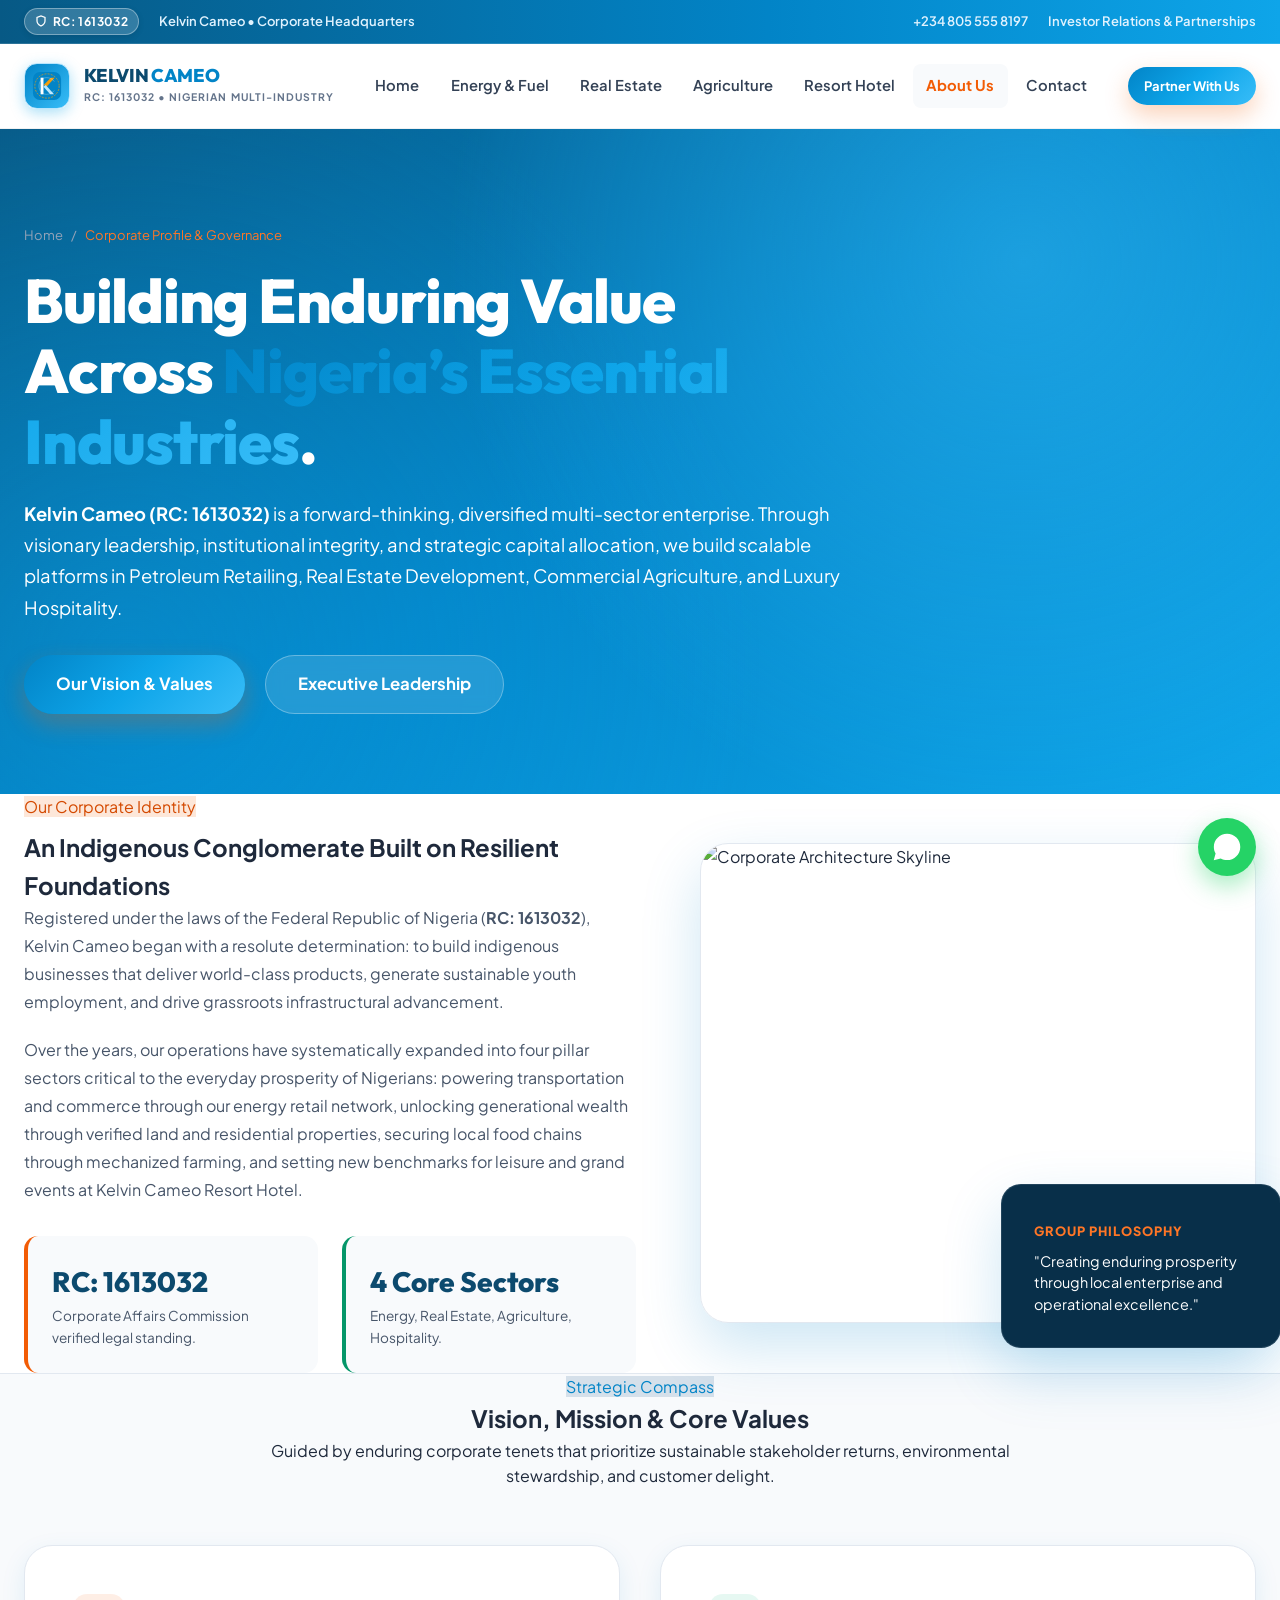
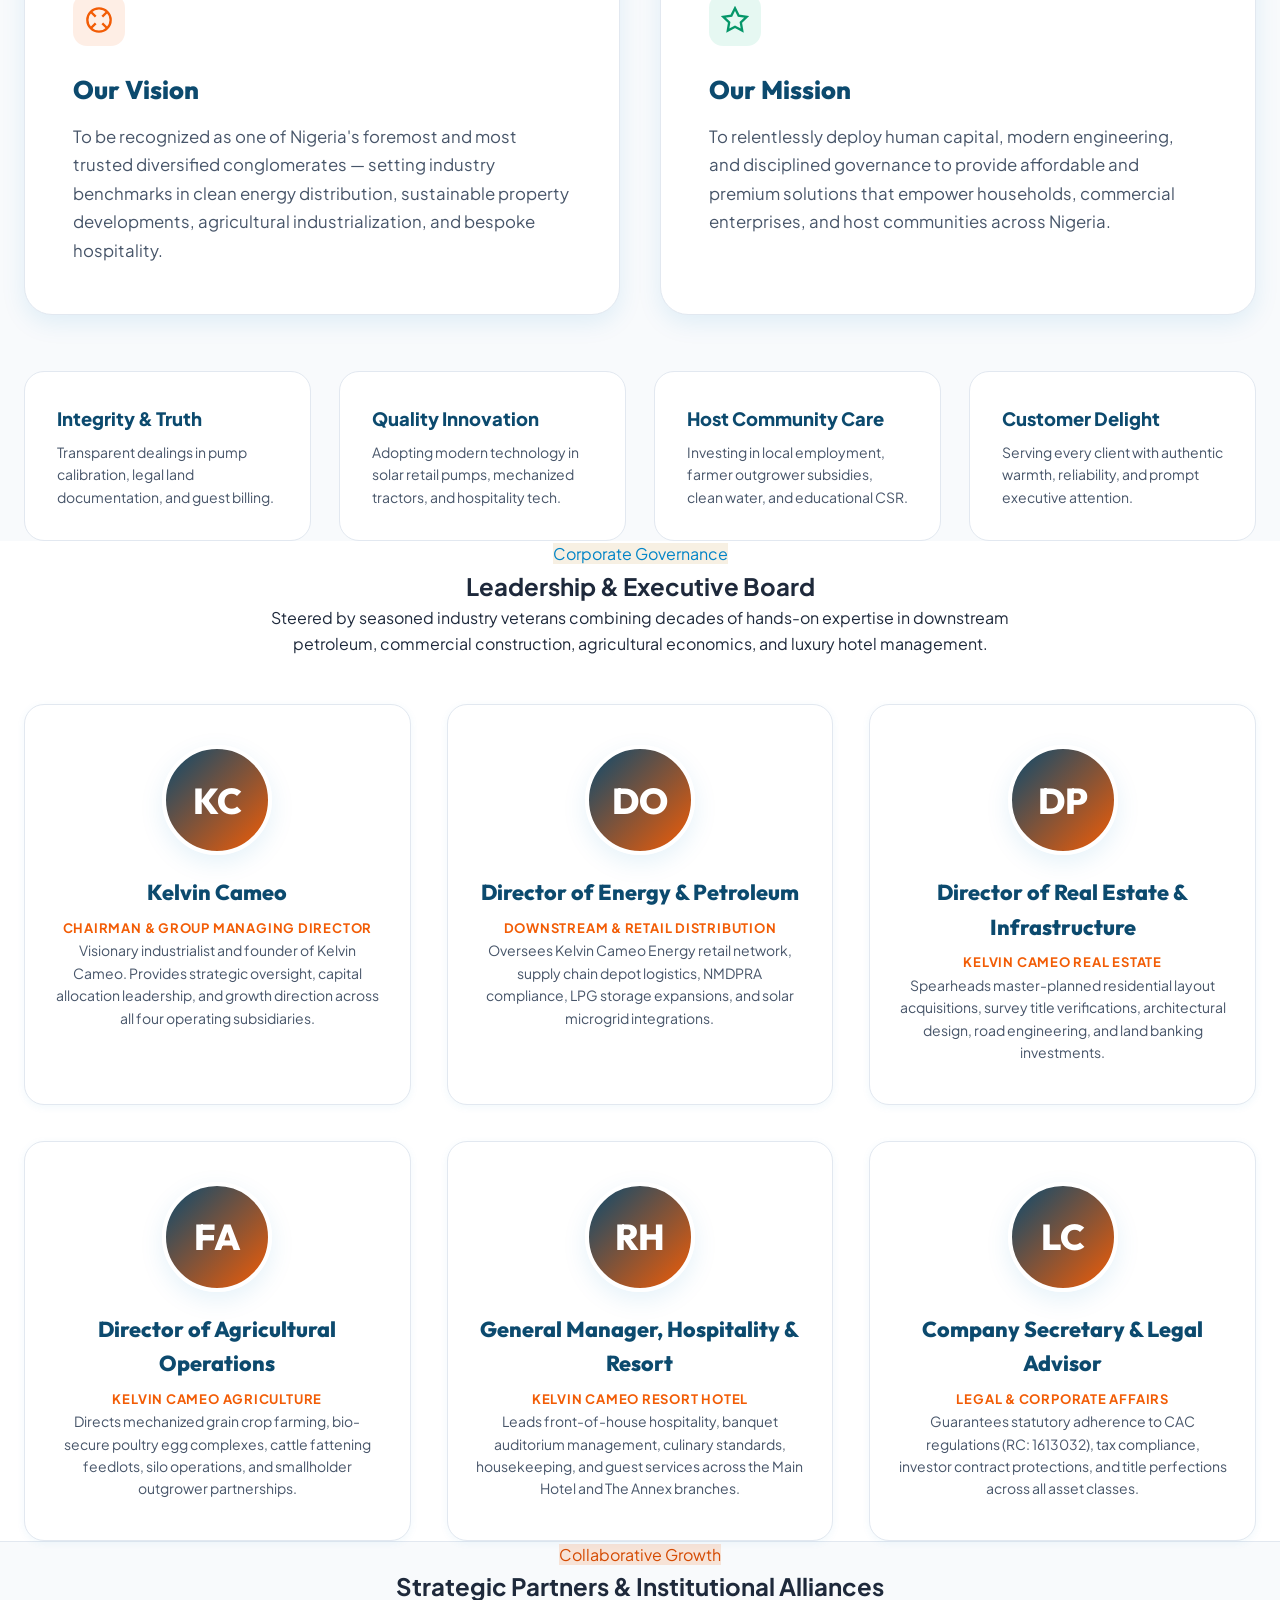
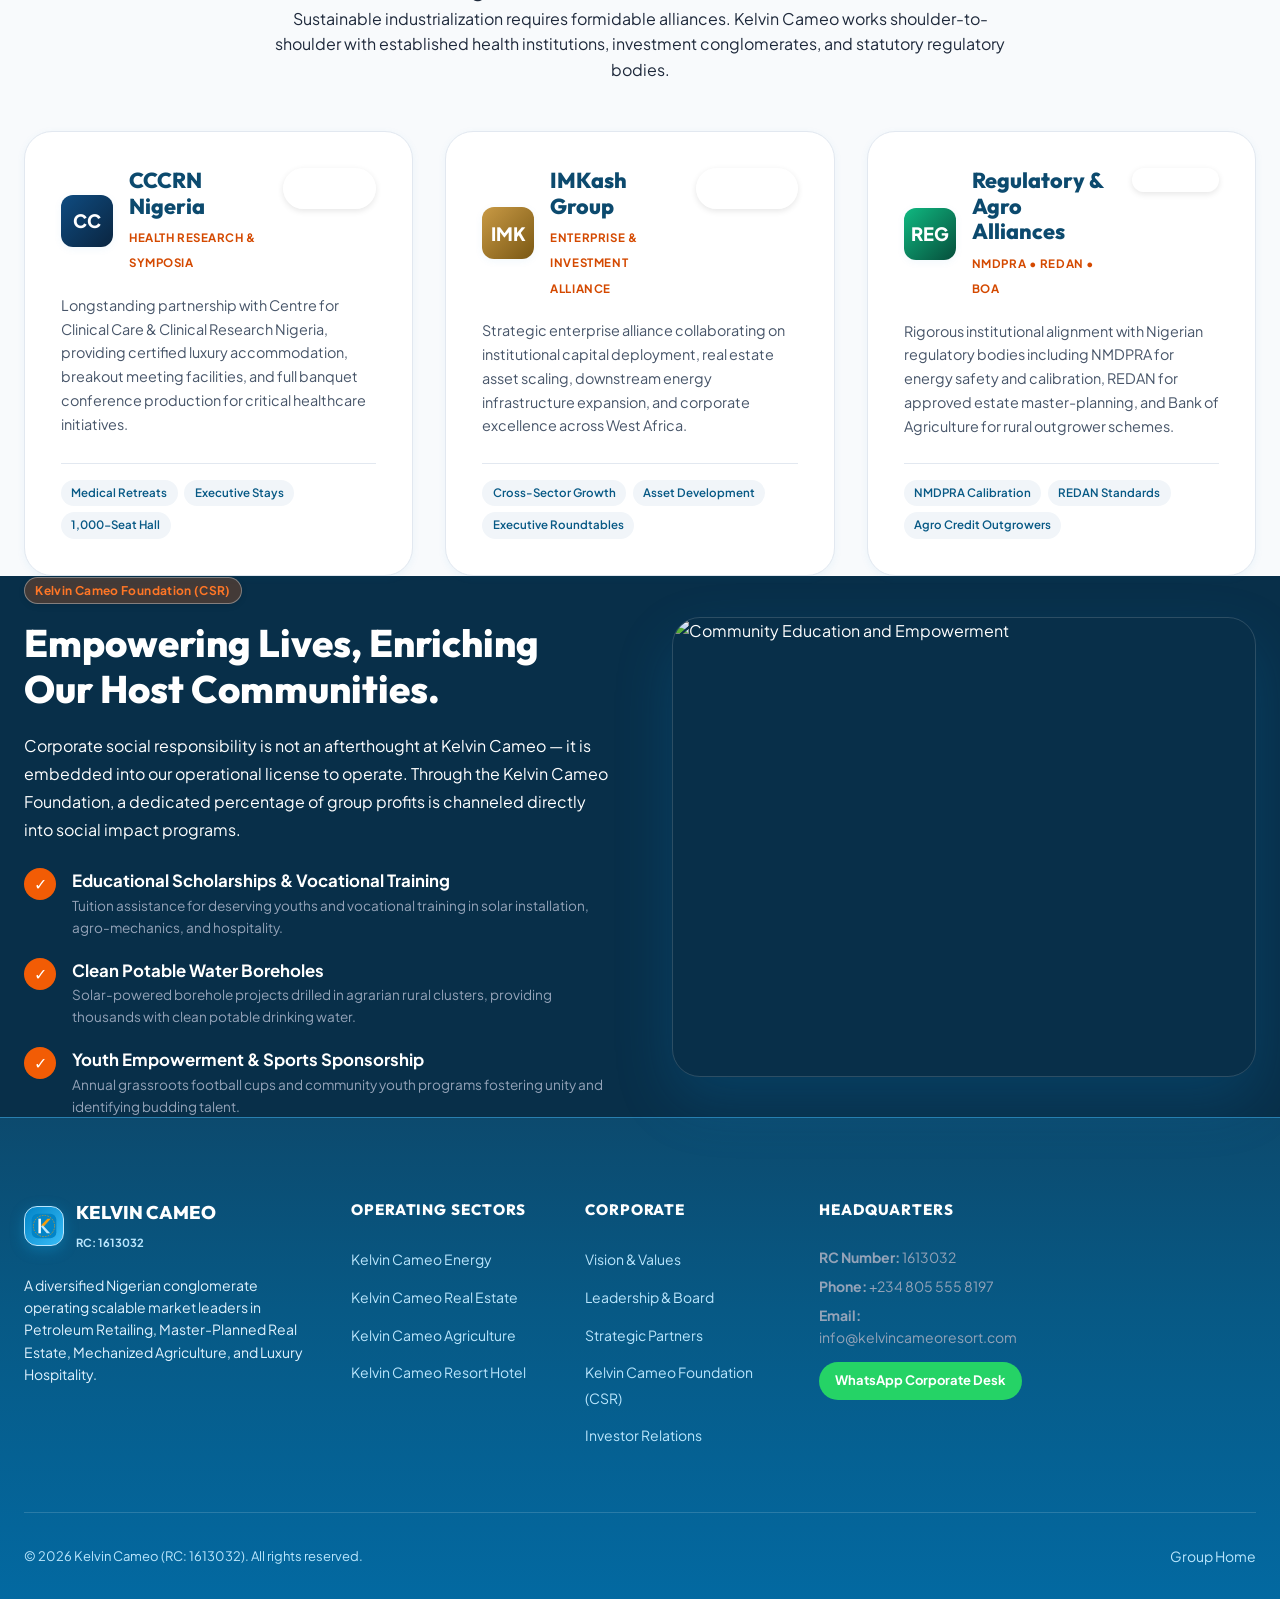
==== commit b7cfd66e: "UI: Sky blue theme, fail-proof inline logo badge, conversational copy, and Dribbble UX" ====
--- a/about.html
+++ b/about.html
@@ -36,10 +36,19 @@
     <div class="container container-wide">
       <nav class="navbar" aria-label="Main Navigation">
         <a href="index.html" class="brand-logo-wrap">
-          <img src="assets/logo.svg" alt="Kelvin Cameo Logo" class="brand-logo-img">
+          <div class="brand-emblem-badge" aria-label="Kelvin Cameo Brand Emblem">
+            <svg viewBox="0 0 100 100" width="32" height="32" fill="none" xmlns="http://www.w3.org/2000/svg">
+              <rect x="6" y="6" width="88" height="88" rx="22" fill="#0284c7"/>
+              <circle cx="50" cy="50" r="38" stroke="#f59e0b" stroke-width="2.5" stroke-dasharray="6 4" opacity="0.85"/>
+              <path d="M30 24 H39 V76 H30 Z" fill="#ffffff"/>
+              <path d="M39 48 L62 24 H74 L50 51 Z" fill="#f59e0b"/>
+              <path d="M46 47 L72 76 H60 L39 52 Z" fill="#bae6fd"/>
+              <path d="M72 35 C66 26 56 24 48 24 C34 24 25 36 25 50 C25 64 34 76 48 76 C57 76 66 73 72 65" stroke="#ffffff" stroke-width="2.5" stroke-linecap="round" opacity="0.35"/>
+            </svg>
+          </div>
           <div class="brand-text-block">
             <span class="brand-title">KELVIN <span>CAMEO</span></span>
-            <span class="brand-subtitle">RC: 1613032 • MULTI-SECTOR ENTERPRISE</span>
+            <span class="brand-subtitle">RC: 1613032 • NIGERIAN MULTI-INDUSTRY</span>
           </div>
         </a>
 
@@ -408,10 +417,18 @@
       <div class="footer-top-grid">
         <div class="footer-brand-block">
           <div style="display:flex; align-items:center; gap:0.75rem;">
-            <img src="assets/logo.svg" alt="Kelvin Cameo Logo" style="height:48px;">
+            <div class="brand-emblem-badge" style="width:40px; height:40px;" aria-label="Kelvin Cameo Logo">
+              <svg viewBox="0 0 100 100" width="28" height="28" fill="none" xmlns="http://www.w3.org/2000/svg">
+                <rect x="6" y="6" width="88" height="88" rx="22" fill="#0284c7"/>
+                <circle cx="50" cy="50" r="38" stroke="#f59e0b" stroke-width="2.5" stroke-dasharray="6 4" opacity="0.85"/>
+                <path d="M30 24 H39 V76 H30 Z" fill="#ffffff"/>
+                <path d="M39 48 L62 24 H74 L50 51 Z" fill="#f59e0b"/>
+                <path d="M46 47 L72 76 H60 L39 52 Z" fill="#bae6fd"/>
+              </svg>
+            </div>
             <div>
-              <h4 style="font-family:var(--font-display); font-size:1.15rem; font-weight:800; color:var(--white);">KELVIN CAMEO</h4>
-              <span style="font-size:0.7rem; color:var(--orange-400); font-weight:700;">RC: 1613032</span>
+              <h4 style="font-family:var(--font-display); font-size:1.15rem; font-weight:800; color:var(--white); margin:0;">KELVIN CAMEO</h4>
+              <span style="font-size:0.7rem; color:#bae6fd; font-weight:700;">RC: 1613032</span>
             </div>
           </div>
           <p>A diversified Nigerian conglomerate operating scalable market leaders in Petroleum Retailing, Master-Planned Real Estate, Mechanized Agriculture, and Luxury Hospitality.</p>
--- a/css/styles.css
+++ b/css/styles.css
@@ -5,12 +5,25 @@
    ========================================================================== */
 
 :root {
-  /* Brand Core */
-  --navy-950: #040d1a;
-  --navy-900: #0a1f38;
-  --navy-800: #0f2c4f;
-  --navy-700: #163d6b;
-  --navy-600: #1d4f8a;
+  /* Brand Core - Sky Blue Modern Theme */
+  --sky-950: #082f49;
+  --sky-900: #0c4a6e;
+  --sky-800: #075985;
+  --sky-700: #0369a1;
+  --sky-600: #0284c7;
+  --sky-500: #0ea5e9;
+  --sky-400: #38bdf8;
+  --sky-300: #7dd3fc;
+  --sky-200: #bae6fd;
+  --sky-100: #e0f2fe;
+  --sky-50:  #f0f9ff;
+
+  /* Remap Dark Navy to modern Sky Blue & Deep Cobalt */
+  --navy-950: #082f49;
+  --navy-900: #0c4a6e;
+  --navy-800: #075985;
+  --navy-700: #0369a1;
+  --navy-600: #0284c7;
   
   --orange-600: #d44900;
   --orange-500: #f25c05;
@@ -19,27 +32,27 @@
   --orange-50: #fff7f0;
 
   /* Sector Accents */
-  --energy-orange: #ea580c;
+  --energy-orange: #f25c05;
   --energy-amber: #f59e0b;
-  --energy-glow: rgba(234, 88, 12, 0.35);
-
-  --estate-gold: #c99a45;
-  --estate-champagne: #dfb25e;
-  --estate-glow: rgba(201, 154, 69, 0.3);
+  --energy-glow: rgba(242, 92, 5, 0.28);
+
+  --estate-gold: #0284c7;
+  --estate-champagne: #38bdf8;
+  --estate-glow: rgba(2, 132, 199, 0.25);
 
   --agro-emerald: #059669;
   --agro-green: #10b981;
-  --agro-glow: rgba(16, 185, 129, 0.3);
-
-  --resort-sapphire: #0f4c81;
+  --agro-glow: rgba(16, 185, 129, 0.25);
+
+  --resort-sapphire: #0284c7;
   --resort-coral: #f25c05;
-  --resort-glow: rgba(242, 92, 5, 0.35);
+  --resort-glow: rgba(14, 165, 233, 0.3);
 
   /* Backgrounds & Neutrals */
-  --sand-50: #faf8f5;
-  --sand-100: #f4efe6;
-  --sand-200: #e9e2d5;
-  --sand-300: #d8cebc;
+  --sand-50: #f8fafc;
+  --sand-100: #f1f5f9;
+  --sand-200: #e2e8f0;
+  --sand-300: #cbd5e1;
 
   --slate-900: #0f172a;
   --slate-800: #1e293b;
@@ -50,21 +63,24 @@
   --slate-200: #e2e8f0;
   --slate-100: #f1f5f9;
 
-  --paystack-blue: #0071C2;
+  --paystack-blue: #0ea5e9;
   --whatsapp-green: #25D366;
 
   --white: #ffffff;
   --black: #000000;
 
-  /* Gradients System */
-  --gradient-brand: linear-gradient(135deg, #f25c05 0%, #ff7626 50%, #ffb703 100%);
+  /* Gradients System - Sky Blue & Dribbble Luxury */
+  --gradient-brand: linear-gradient(135deg, #0284c7 0%, #0ea5e9 50%, #38bdf8 100%);
   --gradient-energy: linear-gradient(135deg, #ea580c 0%, #f59e0b 50%, #ef4444 100%);
-  --gradient-estate: linear-gradient(135deg, #b8860b 0%, #dfb25e 50%, #f3e5ab 100%);
+  --gradient-estate: linear-gradient(135deg, #0284c7 0%, #38bdf8 50%, #bae6fd 100%);
   --gradient-agro: linear-gradient(135deg, #059669 0%, #10b981 50%, #84cc16 100%);
-  --gradient-resort: linear-gradient(135deg, #0a2540 0%, #0f4c81 50%, #f25c05 100%);
-  --gradient-dark-hero: radial-gradient(circle at 10% 20%, rgba(242, 92, 5, 0.2) 0%, transparent 45%),
-                        radial-gradient(circle at 90% 80%, rgba(15, 76, 129, 0.3) 0%, transparent 50%),
-                        linear-gradient(180deg, #040d1a 0%, #0a1f38 100%);
+  --gradient-resort: linear-gradient(135deg, #0284c7 0%, #0ea5e9 50%, #f25c05 100%);
+  --gradient-sky-hero: radial-gradient(circle at 15% 20%, rgba(56, 189, 248, 0.45) 0%, transparent 40%),
+                       radial-gradient(circle at 85% 75%, rgba(14, 165, 233, 0.35) 0%, transparent 45%),
+                       linear-gradient(145deg, #075985 0%, #0284c7 45%, #0ea5e9 100%);
+  --gradient-sky-mesh: radial-gradient(at 0% 0%, rgba(56, 189, 248, 0.2) 0px, transparent 50%),
+                       radial-gradient(at 100% 100%, rgba(14, 165, 233, 0.15) 0px, transparent 50%),
+                       #f8fafc;
 
   /* Typography */
   --font-sans: 'Plus Jakarta Sans', -apple-system, BlinkMacSystemFont, 'Segoe UI', Roboto, sans-serif;
@@ -72,12 +88,12 @@
   --font-serif: 'Playfair Display', Georgia, serif;
 
   /* Elevations */
-  --shadow-sm: 0 2px 8px rgba(5, 19, 36, 0.05);
-  --shadow-md: 0 8px 24px rgba(5, 19, 36, 0.08);
-  --shadow-lg: 0 16px 40px rgba(5, 19, 36, 0.12);
-  --shadow-xl: 0 24px 60px rgba(5, 19, 36, 0.16);
+  --shadow-sm: 0 2px 8px rgba(2, 132, 199, 0.06);
+  --shadow-md: 0 8px 24px rgba(2, 132, 199, 0.1);
+  --shadow-lg: 0 16px 40px rgba(2, 132, 199, 0.15);
+  --shadow-xl: 0 24px 60px rgba(2, 132, 199, 0.2);
   --shadow-orange: 0 10px 25px rgba(242, 92, 5, 0.28);
-  --shadow-navy: 0 12px 35px rgba(10, 31, 56, 0.35);
+  --shadow-sky: 0 12px 35px rgba(14, 165, 233, 0.35);
 
   --radius-sm: 8px;
   --radius-md: 14px;
@@ -190,10 +206,10 @@
    Top Utility Bar
    ========================================================================== */
 .top-utility-bar {
-  background-color: var(--navy-950);
-  color: var(--slate-400);
+  background: linear-gradient(90deg, #075985 0%, #0284c7 60%, #0ea5e9 100%);
+  color: #ffffff;
   font-size: 0.8125rem;
-  border-bottom: 1px solid rgba(255, 255, 255, 0.08);
+  border-bottom: 1px solid rgba(255, 255, 255, 0.15);
   padding: 0.5rem 0;
   position: relative;
   z-index: 60;
@@ -217,33 +233,36 @@
   display: inline-flex;
   align-items: center;
   gap: 0.35rem;
-  background: rgba(242, 92, 5, 0.15);
-  color: var(--orange-400);
+  background: rgba(255, 255, 255, 0.18);
+  color: #ffffff;
   font-weight: 700;
   font-size: 0.75rem;
-  padding: 0.15rem 0.6rem;
+  padding: 0.18rem 0.65rem;
   border-radius: var(--radius-full);
   letter-spacing: 0.03em;
-  border: 1px solid rgba(242, 92, 5, 0.3);
+  border: 1px solid rgba(255, 255, 255, 0.35);
+  box-shadow: 0 2px 6px rgba(0, 0, 0, 0.1);
 }
 
 .utility-link {
   display: inline-flex;
   align-items: center;
   gap: 0.4rem;
-  color: var(--slate-300);
+  color: #e0f2fe;
   font-size: 0.8125rem;
-  transition: color var(--transition-fast);
+  font-weight: 600;
+  transition: all var(--transition-fast);
 }
 
 .utility-link:hover {
-  color: var(--orange-400);
+  color: #ffffff;
+  transform: translateY(-1px);
 }
 
 .utility-link svg {
   width: 14px;
   height: 14px;
-  opacity: 0.8;
+  opacity: 0.9;
 }
 
 /* ==========================================================================
@@ -276,10 +295,30 @@
   align-items: center;
   gap: 0.85rem;
   text-decoration: none;
+  transition: transform var(--transition-fast);
+}
+
+.brand-emblem-badge {
+  width: 46px;
+  height: 46px;
+  border-radius: 13px;
+  background: linear-gradient(135deg, #0284c7 0%, #38bdf8 100%);
+  display: flex;
+  align-items: center;
+  justify-content: center;
+  box-shadow: 0 4px 14px rgba(14, 165, 233, 0.35);
+  border: 1.5px solid #bae6fd;
+  flex-shrink: 0;
+  transition: transform var(--transition-fast), box-shadow var(--transition-fast);
+}
+
+.brand-logo-wrap:hover .brand-emblem-badge {
+  transform: scale(1.05) rotate(-2deg);
+  box-shadow: 0 8px 22px rgba(14, 165, 233, 0.5);
 }
 
 .brand-logo-img {
-  height: 52px;
+  height: 48px;
   width: auto;
   border-radius: var(--radius-sm);
   object-fit: contain;
@@ -300,16 +339,16 @@
 }
 
 .brand-title span {
-  color: var(--orange-500);
+  color: var(--sky-600);
 }
 
 .brand-subtitle {
-  font-size: 0.6875rem;
-  font-weight: 600;
+  font-size: 0.65rem;
+  font-weight: 700;
   color: var(--slate-500);
   text-transform: uppercase;
-  letter-spacing: 0.12em;
-  margin-top: 2px;
+  letter-spacing: 0.1em;
+  margin-top: 3px;
 }
 
 .nav-menu {
@@ -658,33 +697,33 @@
 }
 
 .page-hero.hero-energy {
-  background: radial-gradient(circle at 80% 20%, rgba(234, 88, 12, 0.35) 0%, transparent 50%),
-              radial-gradient(circle at 10% 80%, rgba(245, 158, 11, 0.2) 0%, transparent 45%),
-              linear-gradient(180deg, var(--navy-950) 0%, #0d1e33 100%);
+  background: radial-gradient(circle at 80% 20%, rgba(242, 92, 5, 0.4) 0%, transparent 50%),
+              radial-gradient(circle at 10% 80%, rgba(56, 189, 248, 0.35) 0%, transparent 45%),
+              linear-gradient(145deg, #0369a1 0%, #0284c7 45%, #0ea5e9 100%);
 }
 
 .page-hero.hero-estate {
-  background: radial-gradient(circle at 80% 20%, rgba(201, 154, 69, 0.3) 0%, transparent 50%),
-              radial-gradient(circle at 10% 80%, rgba(223, 178, 94, 0.2) 0%, transparent 45%),
-              linear-gradient(180deg, var(--navy-950) 0%, #0d1e33 100%);
+  background: radial-gradient(circle at 80% 20%, rgba(56, 189, 248, 0.5) 0%, transparent 50%),
+              radial-gradient(circle at 10% 80%, rgba(14, 165, 233, 0.3) 0%, transparent 45%),
+              linear-gradient(145deg, #075985 0%, #0284c7 50%, #38bdf8 100%);
 }
 
 .page-hero.hero-agro {
-  background: radial-gradient(circle at 80% 20%, rgba(16, 185, 129, 0.3) 0%, transparent 50%),
-              radial-gradient(circle at 10% 80%, rgba(132, 204, 22, 0.2) 0%, transparent 45%),
-              linear-gradient(180deg, var(--navy-950) 0%, #0a2418 100%);
+  background: radial-gradient(circle at 80% 20%, rgba(16, 185, 129, 0.45) 0%, transparent 50%),
+              radial-gradient(circle at 10% 80%, rgba(56, 189, 248, 0.3) 0%, transparent 45%),
+              linear-gradient(145deg, #065f46 0%, #0284c7 55%, #10b981 100%);
 }
 
 .page-hero.hero-resort {
-  background: radial-gradient(circle at 80% 20%, rgba(242, 92, 5, 0.35) 0%, transparent 50%),
-              radial-gradient(circle at 10% 80%, rgba(15, 76, 129, 0.4) 0%, transparent 50%),
-              linear-gradient(180deg, var(--navy-950) 0%, #0a1f38 100%);
+  background: radial-gradient(circle at 80% 20%, rgba(242, 92, 5, 0.4) 0%, transparent 50%),
+              radial-gradient(circle at 10% 80%, rgba(56, 189, 248, 0.4) 0%, transparent 50%),
+              linear-gradient(145deg, #0369a1 0%, #0ea5e9 50%, #38bdf8 100%);
 }
 
 .page-hero.hero-about {
-  background: radial-gradient(circle at 80% 20%, rgba(242, 92, 5, 0.25) 0%, transparent 50%),
-              radial-gradient(circle at 10% 80%, rgba(15, 76, 129, 0.3) 0%, transparent 50%),
-              linear-gradient(180deg, var(--navy-950) 0%, var(--navy-900) 100%);
+  background: radial-gradient(circle at 80% 20%, rgba(56, 189, 248, 0.45) 0%, transparent 50%),
+              radial-gradient(circle at 10% 80%, rgba(14, 165, 233, 0.35) 0%, transparent 50%),
+              linear-gradient(145deg, #075985 0%, #0284c7 50%, #0ea5e9 100%);
 }
 
 .page-hero-inner {
@@ -1273,12 +1312,12 @@
   visibility: visible;
 }
 
-/* Footer (Shared) */
+/* Footer (Shared - Vibrant Sky Blue Conglomerate Theme) */
 .site-footer {
-  background-color: var(--navy-950);
-  color: var(--slate-400);
+  background: linear-gradient(180deg, #0c4a6e 0%, #075985 40%, #0369a1 100%);
+  color: #e0f2fe;
   padding: 5rem 0 2rem;
-  border-top: 1px solid rgba(255, 255, 255, 0.08);
+  border-top: 1px solid rgba(255, 255, 255, 0.15);
 }
 
 .footer-top-grid {
@@ -1286,12 +1325,12 @@
   grid-template-columns: 1.5fr repeat(4, 1fr);
   gap: 3rem;
   padding-bottom: 4rem;
-  border-bottom: 1px solid rgba(255, 255, 255, 0.08);
+  border-bottom: 1px solid rgba(255, 255, 255, 0.15);
 }
 
 .footer-brand-block p {
   font-size: 0.875rem;
-  color: var(--slate-400);
+  color: #e0f2fe;
   line-height: 1.6;
   margin: 1.25rem 0 1.5rem;
 }
@@ -1314,12 +1353,14 @@
 
 .footer-link {
   font-size: 0.875rem;
-  color: var(--slate-400);
+  color: #bae6fd;
+  transition: all var(--transition-fast);
 }
 
 .footer-link:hover {
-  color: var(--orange-400);
-  transform: translateX(3px);
+  color: #ffffff;
+  transform: translateX(4px);
+  text-shadow: 0 0 10px rgba(255, 255, 255, 0.4);
 }
 
 .footer-bottom-bar {
@@ -1328,7 +1369,7 @@
   justify-content: space-between;
   padding-top: 2rem;
   font-size: 0.8125rem;
-  color: var(--slate-500);
+  color: #bae6fd;
   flex-wrap: wrap;
   gap: 1rem;
 }
@@ -2206,3 +2247,439 @@
     width: 100%;
   }
 }
+
+/* ==========================================================================
+   DRIBBLE-GRADE INTERACTIVE EXPERIENCE: "WHAT CAN WE DO FOR YOU?"
+   ========================================================================== */
+.experience-picker-section {
+  padding: 4.5rem 0 5rem;
+  background: linear-gradient(180deg, #f0f9ff 0%, #ffffff 50%, #f8fafc 100%);
+  position: relative;
+  overflow: hidden;
+}
+
+.picker-tabs-row {
+  display: flex;
+  justify-content: center;
+  align-items: center;
+  flex-wrap: wrap;
+  gap: 0.85rem;
+  margin: 2.25rem 0 3rem;
+}
+
+.exp-tab-pill {
+  display: inline-flex;
+  align-items: center;
+  gap: 0.65rem;
+  padding: 0.85rem 1.6rem;
+  background: var(--white);
+  border: 1.5px solid var(--sky-200);
+  border-radius: var(--radius-full);
+  font-size: 0.95rem;
+  font-weight: 700;
+  color: var(--sky-900);
+  cursor: pointer;
+  box-shadow: 0 4px 12px rgba(2, 132, 199, 0.08);
+  transition: all var(--transition-fast);
+}
+
+.exp-tab-pill:hover {
+  border-color: var(--sky-500);
+  background: var(--sky-50);
+  transform: translateY(-2px);
+  box-shadow: 0 8px 20px rgba(14, 165, 233, 0.18);
+}
+
+.exp-tab-pill.active {
+  background: linear-gradient(135deg, #0284c7 0%, #0ea5e9 100%);
+  color: var(--white);
+  border-color: transparent;
+  box-shadow: 0 10px 25px rgba(14, 165, 233, 0.38);
+  transform: translateY(-2px);
+}
+
+.exp-tab-pill .pill-icon {
+  font-size: 1.25rem;
+  line-height: 1;
+}
+
+.exp-showcase-panel {
+  background: var(--white);
+  border-radius: var(--radius-xl);
+  border: 1.5px solid var(--sky-100);
+  box-shadow: 0 20px 60px rgba(2, 132, 199, 0.12);
+  padding: 3rem;
+  display: grid;
+  grid-template-columns: 1.2fr 1fr;
+  gap: 3rem;
+  align-items: center;
+  position: relative;
+  transition: all var(--transition-smooth);
+}
+
+.exp-showcase-panel::before {
+  content: '';
+  position: absolute;
+  top: 0;
+  left: 0;
+  right: 0;
+  height: 5px;
+  background: linear-gradient(90deg, #0284c7 0%, #38bdf8 50%, #f59e0b 100%);
+  border-radius: var(--radius-xl) var(--radius-xl) 0 0;
+}
+
+.exp-badge-eyebrow {
+  display: inline-flex;
+  align-items: center;
+  gap: 0.45rem;
+  padding: 0.3rem 0.85rem;
+  background: #e0f2fe;
+  color: #0284c7;
+  border-radius: 9999px;
+  font-size: 0.78rem;
+  font-weight: 800;
+  text-transform: uppercase;
+  letter-spacing: 0.05em;
+  margin-bottom: 1rem;
+}
+
+.exp-headline {
+  font-family: var(--font-display);
+  font-size: clamp(1.6rem, 2.5vw, 2.25rem);
+  font-weight: 800;
+  color: #0c4a6e;
+  line-height: 1.25;
+  margin-bottom: 1.25rem;
+}
+
+.exp-real-talk {
+  font-size: 1.05rem;
+  line-height: 1.7;
+  color: #334155;
+  margin-bottom: 1.75rem;
+}
+
+.exp-perks-list {
+  display: flex;
+  flex-direction: column;
+  gap: 0.75rem;
+  margin-bottom: 2.25rem;
+}
+
+.exp-perk-item {
+  display: flex;
+  align-items: center;
+  gap: 0.75rem;
+  font-size: 0.95rem;
+  font-weight: 600;
+  color: #0f172a;
+}
+
+.exp-perk-check {
+  width: 22px;
+  height: 22px;
+  border-radius: 50%;
+  background: #e0f2fe;
+  color: #0284c7;
+  display: flex;
+  align-items: center;
+  justify-content: center;
+  font-size: 0.75rem;
+  font-weight: 900;
+  flex-shrink: 0;
+}
+
+.exp-cta-actions {
+  display: flex;
+  align-items: center;
+  gap: 1rem;
+  flex-wrap: wrap;
+}
+
+.exp-preview-card {
+  background: linear-gradient(145deg, #f0f9ff 0%, #e0f2fe 100%);
+  border-radius: var(--radius-lg);
+  padding: 2rem;
+  border: 1px solid var(--sky-200);
+  display: flex;
+  flex-direction: column;
+  gap: 1.5rem;
+  position: relative;
+  overflow: hidden;
+}
+
+.exp-preview-media {
+  border-radius: var(--radius-md);
+  overflow: hidden;
+  height: 220px;
+  box-shadow: 0 8px 24px rgba(2, 132, 199, 0.15);
+}
+
+.exp-preview-media img {
+  width: 100%;
+  height: 100%;
+  object-fit: cover;
+  transition: transform var(--transition-slow);
+}
+
+.exp-preview-card:hover .exp-preview-media img {
+  transform: scale(1.05);
+}
+
+.exp-price-badge-row {
+  display: flex;
+  justify-content: space-between;
+  align-items: center;
+  background: var(--white);
+  padding: 0.85rem 1.25rem;
+  border-radius: var(--radius-md);
+  box-shadow: 0 4px 14px rgba(0, 0, 0, 0.04);
+}
+
+.exp-price-label {
+  font-size: 0.75rem;
+  font-weight: 700;
+  color: var(--slate-500);
+  text-transform: uppercase;
+}
+
+.exp-price-val {
+  font-family: var(--font-display);
+  font-size: 1.25rem;
+  font-weight: 800;
+  color: #0284c7;
+}
+
+/* ==========================================================================
+   CONVERSATIONAL "REAL-TALK" GUARANTEE CARDS
+   ========================================================================== */
+.real-talk-section {
+  padding: 5rem 0;
+  background: var(--white);
+}
+
+.real-talk-grid {
+  display: grid;
+  grid-template-columns: repeat(4, 1fr);
+  gap: 1.75rem;
+  margin-top: 3.5rem;
+}
+
+.real-talk-card {
+  background: #f8fafc;
+  border: 1.5px solid #e2e8f0;
+  border-radius: var(--radius-lg);
+  padding: 2.25rem 1.75rem;
+  transition: all var(--transition-smooth);
+  position: relative;
+  display: flex;
+  flex-direction: column;
+}
+
+.real-talk-card:hover {
+  transform: translateY(-8px);
+  background: var(--white);
+  border-color: #38bdf8;
+  box-shadow: 0 16px 36px rgba(14, 165, 233, 0.15);
+}
+
+.real-talk-icon-wrap {
+  width: 54px;
+  height: 54px;
+  border-radius: 16px;
+  background: linear-gradient(135deg, #e0f2fe 0%, #bae6fd 100%);
+  display: flex;
+  align-items: center;
+  justify-content: center;
+  font-size: 1.6rem;
+  margin-bottom: 1.5rem;
+  border: 1px solid #7dd3fc;
+  box-shadow: 0 4px 12px rgba(14, 165, 233, 0.15);
+}
+
+.real-talk-title {
+  font-family: var(--font-display);
+  font-size: 1.25rem;
+  font-weight: 800;
+  color: #0c4a6e;
+  line-height: 1.3;
+  margin-bottom: 0.85rem;
+}
+
+.real-talk-desc {
+  font-size: 0.925rem;
+  line-height: 1.65;
+  color: #475569;
+  flex-grow: 1;
+}
+
+.real-talk-tag {
+  display: inline-flex;
+  align-items: center;
+  gap: 0.35rem;
+  font-size: 0.75rem;
+  font-weight: 700;
+  color: #0284c7;
+  background: #e0f2fe;
+  padding: 0.3rem 0.75rem;
+  border-radius: 9999px;
+  margin-top: 1.25rem;
+  width: fit-content;
+}
+
+/* ==========================================================================
+   INTERACTIVE CONCIERGE ESTIMATOR WIDGET
+   ========================================================================== */
+.interactive-concierge-box {
+  background: linear-gradient(145deg, #0c4a6e 0%, #0369a1 100%);
+  border-radius: var(--radius-xl);
+  padding: 3.5rem;
+  color: var(--white);
+  box-shadow: 0 24px 60px rgba(2, 132, 199, 0.25);
+  margin-top: 4rem;
+}
+
+.concierge-grid {
+  display: grid;
+  grid-template-columns: 1fr 1fr;
+  gap: 3rem;
+  align-items: center;
+}
+
+.concierge-chip-row {
+  display: flex;
+  flex-direction: column;
+  gap: 0.75rem;
+  margin-top: 1.5rem;
+}
+
+.concierge-chip-btn {
+  display: flex;
+  align-items: center;
+  justify-content: space-between;
+  padding: 1rem 1.4rem;
+  background: rgba(255, 255, 255, 0.08);
+  border: 1px solid rgba(255, 255, 255, 0.15);
+  border-radius: var(--radius-md);
+  color: var(--white);
+  font-size: 0.95rem;
+  font-weight: 700;
+  cursor: pointer;
+  transition: all var(--transition-fast);
+  text-align: left;
+}
+
+.concierge-chip-btn:hover {
+  background: rgba(255, 255, 255, 0.14);
+  border-color: #38bdf8;
+  transform: translateX(4px);
+}
+
+.concierge-chip-btn.active {
+  background: var(--white);
+  color: #0369a1;
+  border-color: var(--white);
+  box-shadow: 0 6px 20px rgba(0, 0, 0, 0.15);
+}
+
+.concierge-result-card {
+  background: rgba(255, 255, 255, 0.96);
+  border-radius: var(--radius-lg);
+  padding: 2.25rem;
+  color: #0f172a;
+  box-shadow: 0 16px 40px rgba(0, 0, 0, 0.18);
+}
+
+/* ==========================================================================
+   HUMAN CONVERSATIONAL FAQ ACCORDION
+   ========================================================================== */
+.faq-section {
+  padding: 5rem 0;
+  background: #f8fafc;
+}
+
+.faq-list-wrap {
+  max-width: 840px;
+  margin: 3rem auto 0;
+  display: flex;
+  flex-direction: column;
+  gap: 1rem;
+}
+
+.faq-card {
+  background: var(--white);
+  border: 1px solid #e2e8f0;
+  border-radius: var(--radius-md);
+  overflow: hidden;
+  box-shadow: 0 2px 8px rgba(0, 0, 0, 0.03);
+  transition: all var(--transition-fast);
+}
+
+.faq-card:hover {
+  border-color: #7dd3fc;
+}
+
+.faq-question-btn {
+  width: 100%;
+  display: flex;
+  justify-content: space-between;
+  align-items: center;
+  padding: 1.35rem 1.75rem;
+  background: none;
+  border: none;
+  font-family: var(--font-display);
+  font-size: 1.1rem;
+  font-weight: 800;
+  color: #0c4a6e;
+  text-align: left;
+  cursor: pointer;
+}
+
+.faq-chevron {
+  width: 20px;
+  height: 20px;
+  color: #0284c7;
+  transition: transform var(--transition-fast);
+  flex-shrink: 0;
+}
+
+.faq-card.open .faq-chevron {
+  transform: rotate(180deg);
+}
+
+.faq-answer-panel {
+  display: none;
+  padding: 0 1.75rem 1.5rem;
+  font-size: 0.95rem;
+  line-height: 1.7;
+  color: #475569;
+  border-top: 1px dashed #e2e8f0;
+  padding-top: 1.25rem;
+}
+
+.faq-card.open .faq-answer-panel {
+  display: block;
+}
+
+@media (max-width: 992px) {
+  .exp-showcase-panel {
+    grid-template-columns: 1fr;
+    padding: 2rem;
+  }
+  .real-talk-grid {
+    grid-template-columns: repeat(2, 1fr);
+  }
+  .concierge-grid {
+    grid-template-columns: 1fr;
+  }
+}
+
+@media (max-width: 640px) {
+  .real-talk-grid {
+    grid-template-columns: 1fr;
+  }
+  .interactive-concierge-box {
+    padding: 2rem 1.25rem;
+  }
+}
+
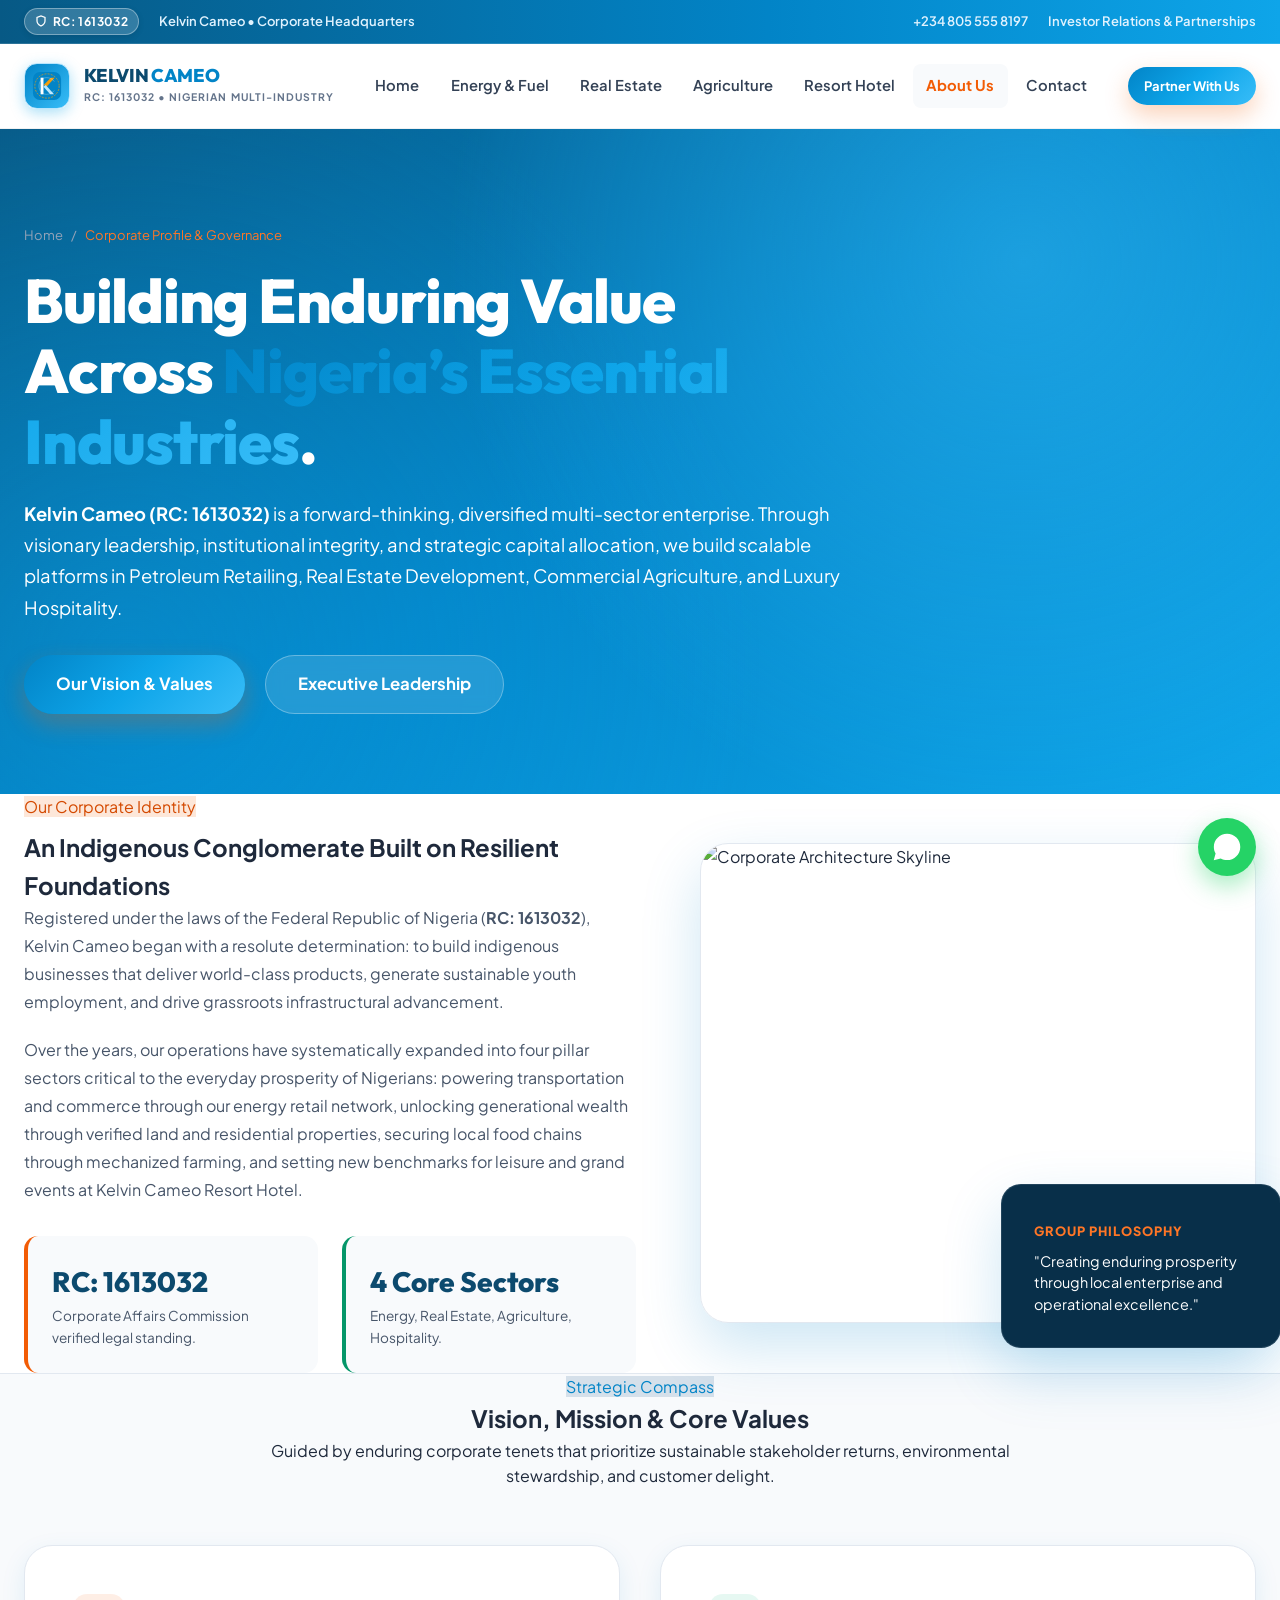
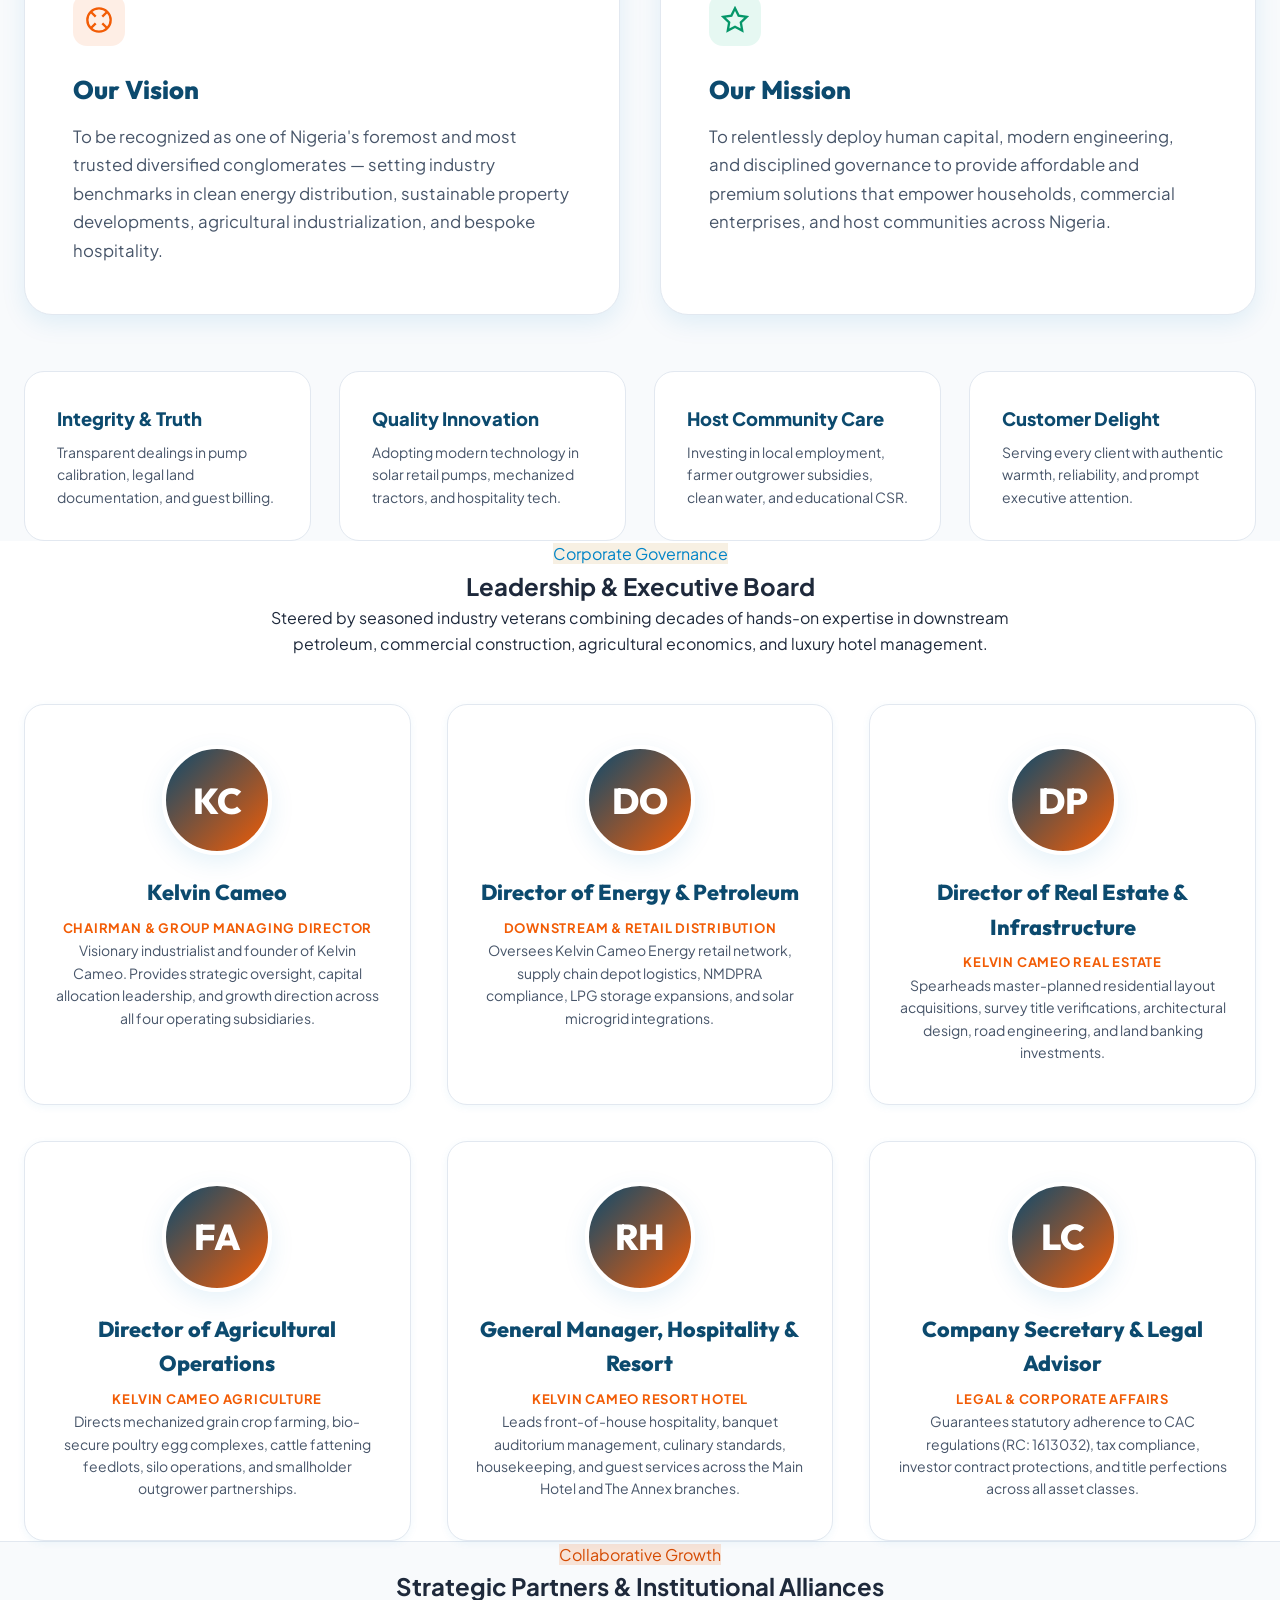
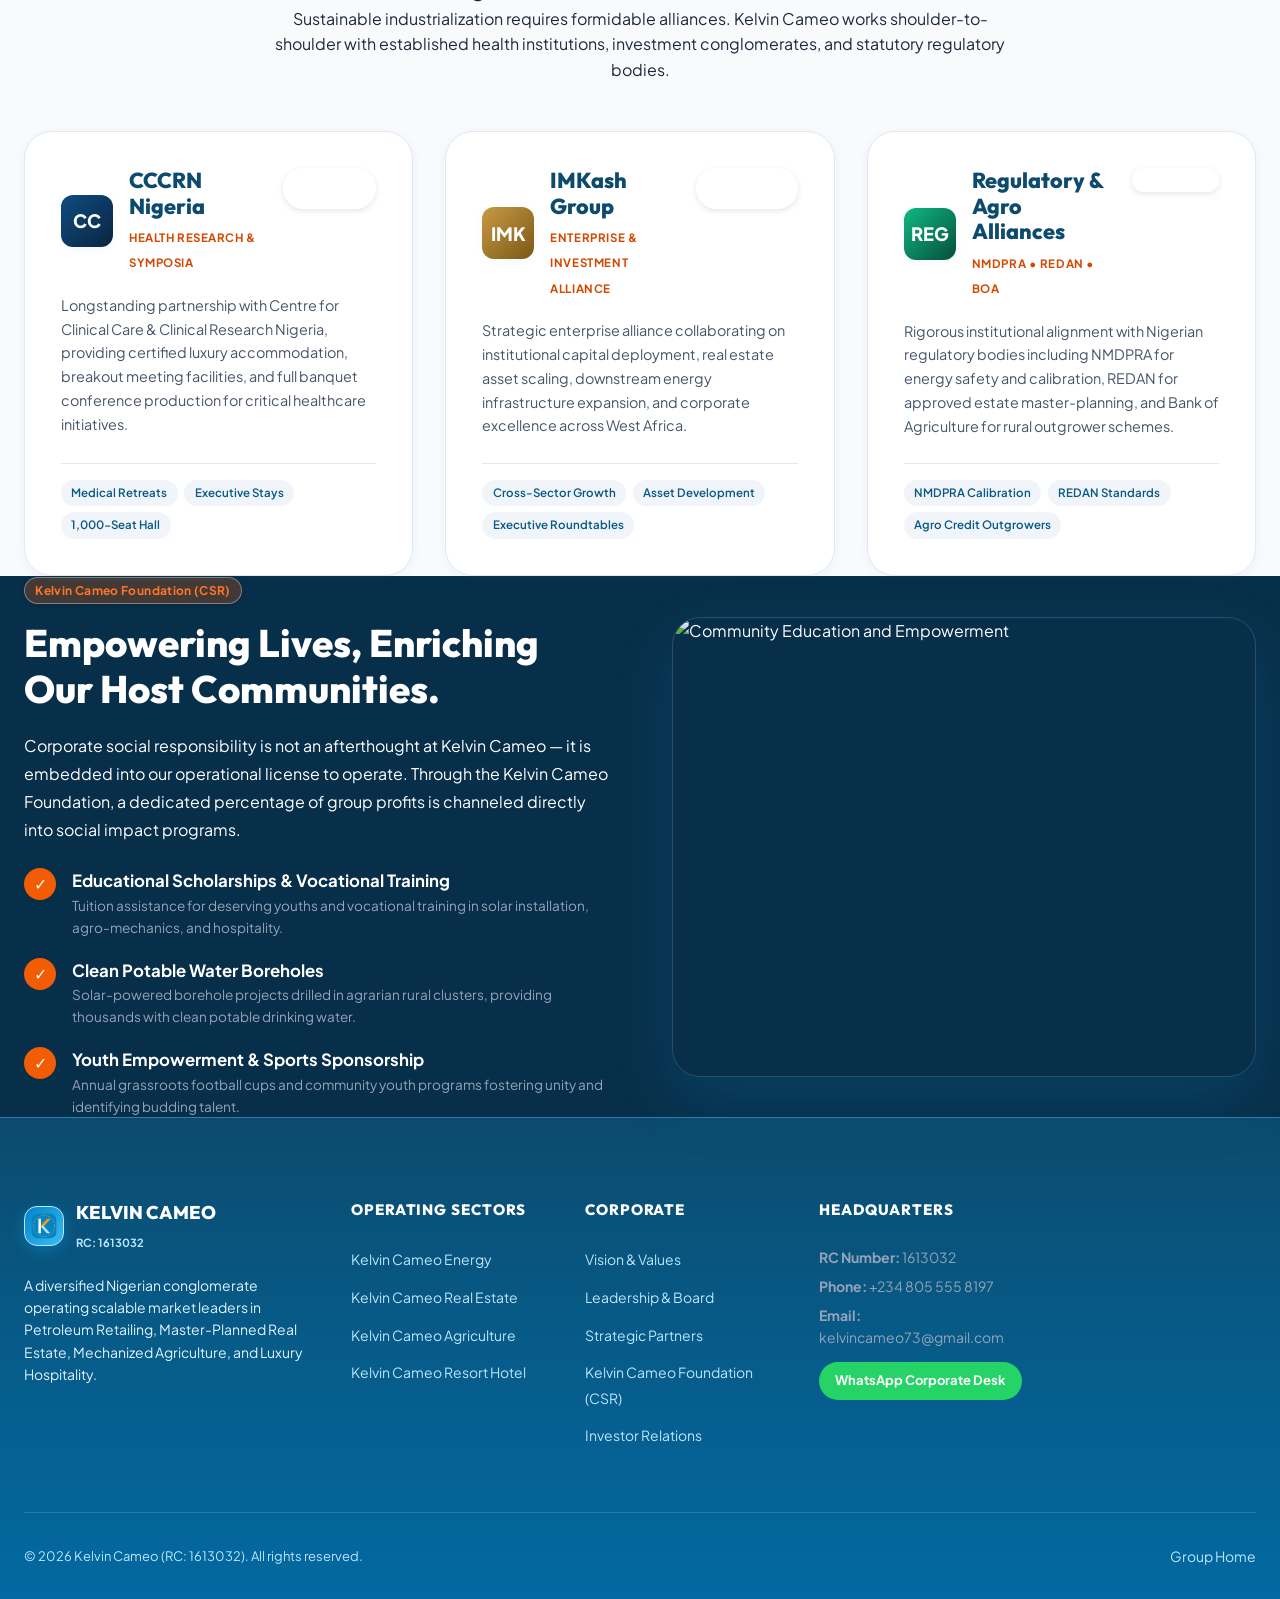
==== commit 8fd4315c: "Update official contact email to kelvincameo73@gmail.com" ====
--- a/about.html
+++ b/about.html
@@ -459,7 +459,7 @@
           <h5>Headquarters</h5>
           <p style="font-size:0.875rem; color:var(--slate-400); margin-bottom:0.4rem;"><strong>RC Number:</strong> 1613032</p>
           <p style="font-size:0.875rem; color:var(--slate-400); margin-bottom:0.4rem;"><strong>Phone:</strong> +234 805 555 8197</p>
-          <p style="font-size:0.875rem; color:var(--slate-400); margin-bottom:0.8rem;"><strong>Email:</strong> info@kelvincameoresort.com</p>
+          <p style="font-size:0.875rem; color:var(--slate-400); margin-bottom:0.8rem;"><strong>Email:</strong> <a href="mailto:kelvincameo73@gmail.com" style="color:var(--slate-300); text-decoration:none;">kelvincameo73@gmail.com</a></p>
           <a href="https://wa.me/2348055558197" class="btn btn-whatsapp btn-sm">WhatsApp Corporate Desk</a>
         </div>
       </div>
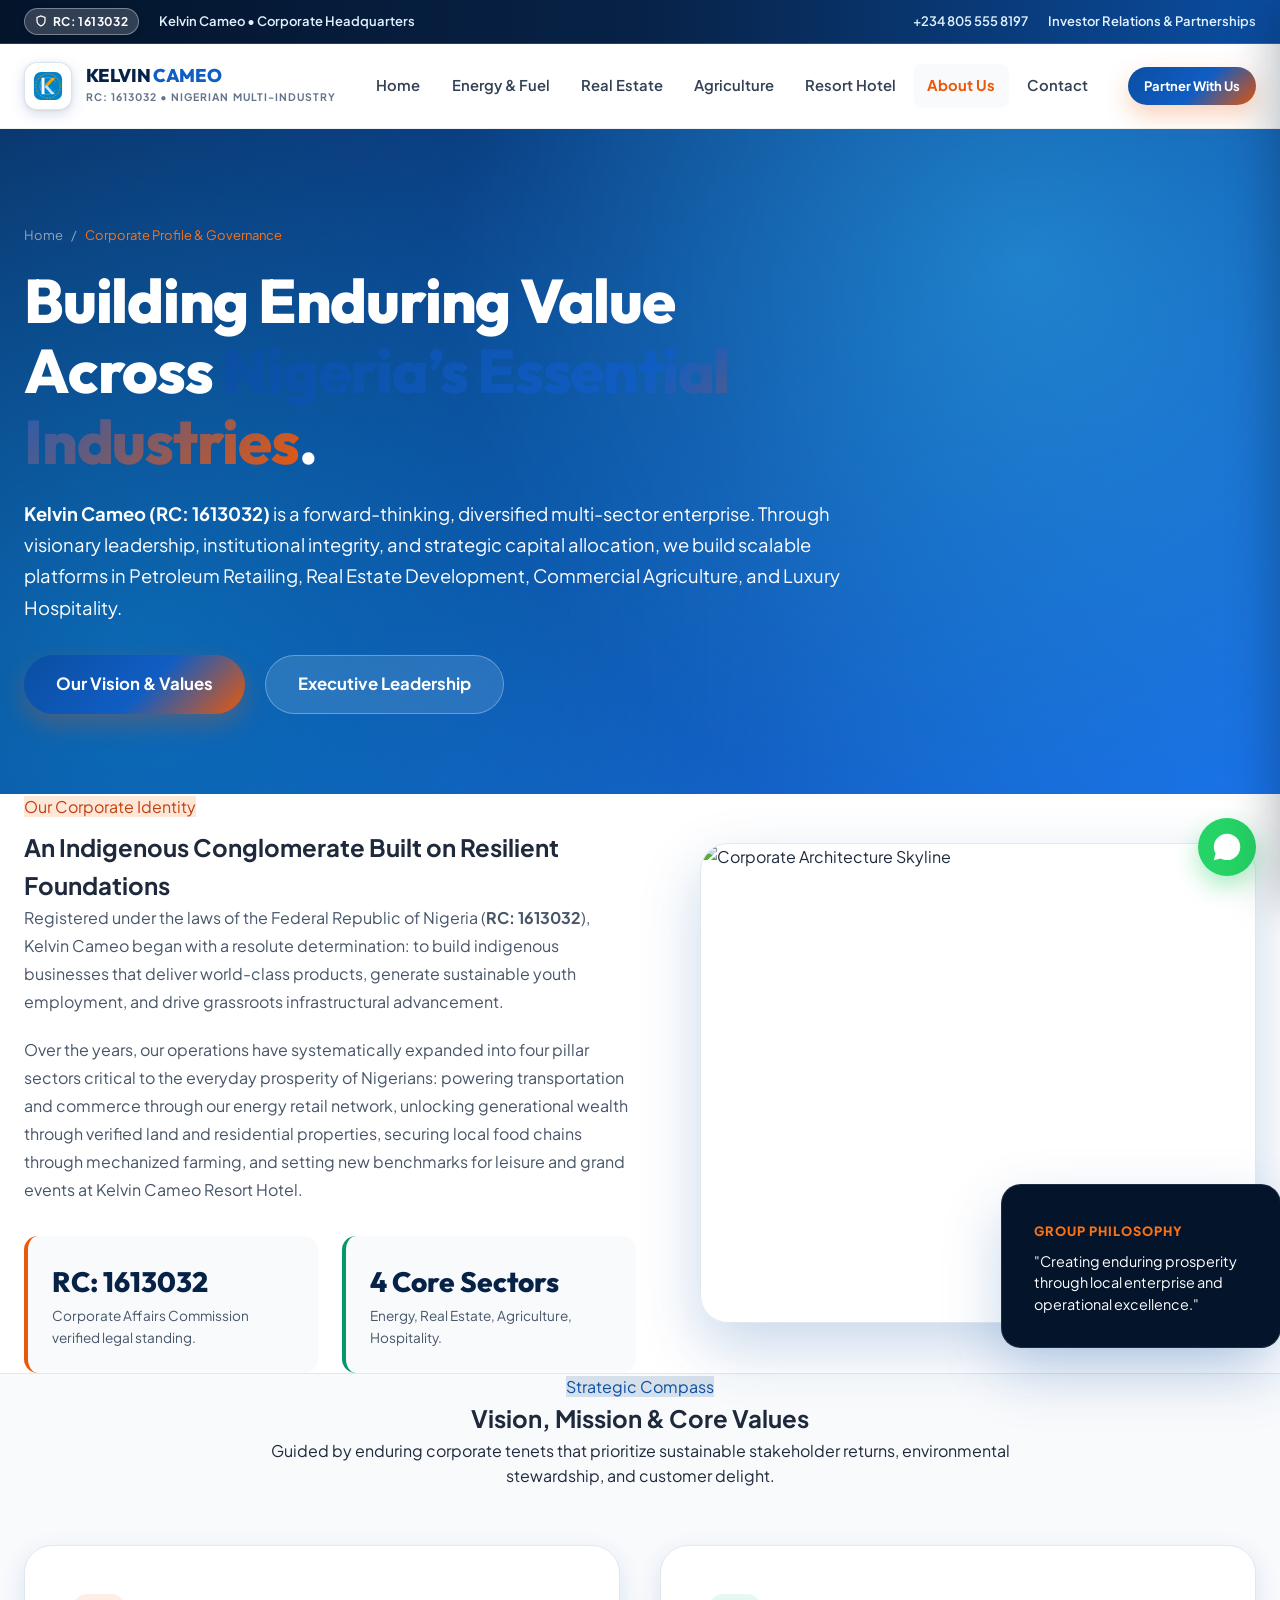
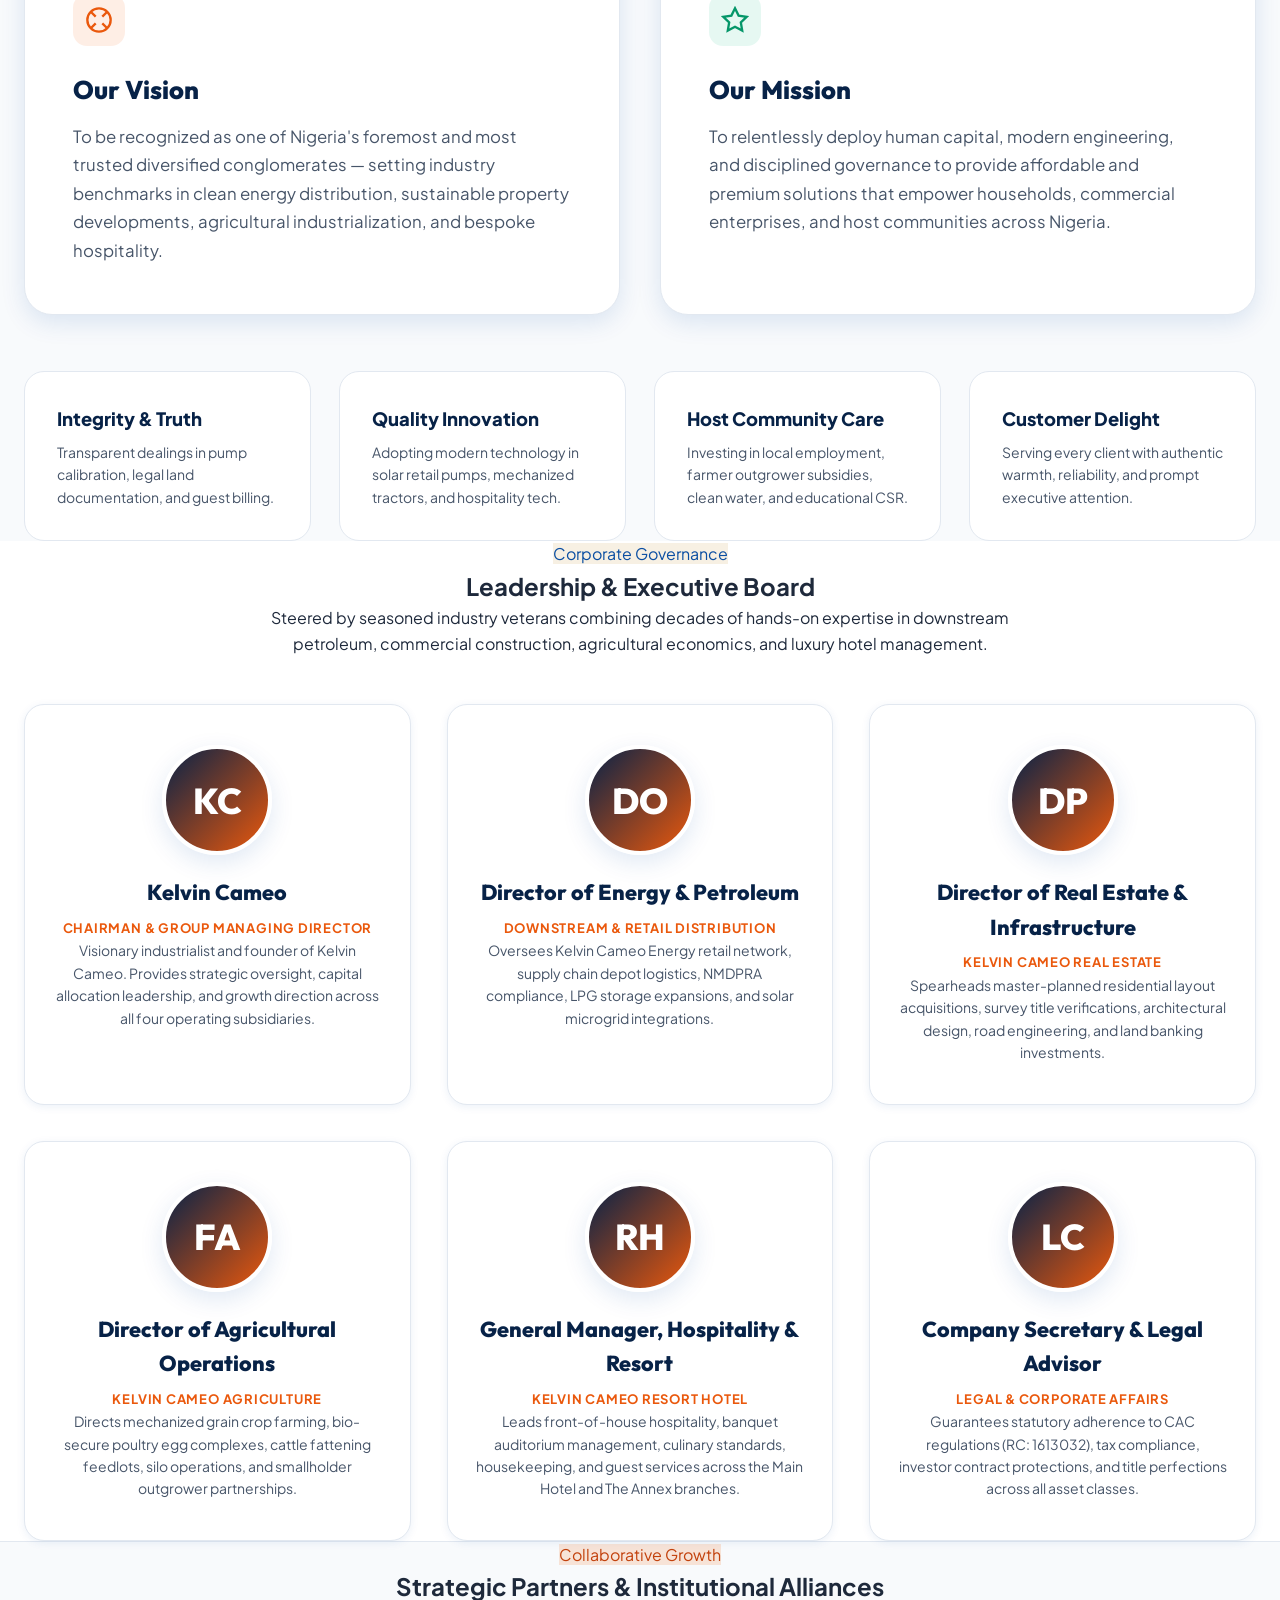
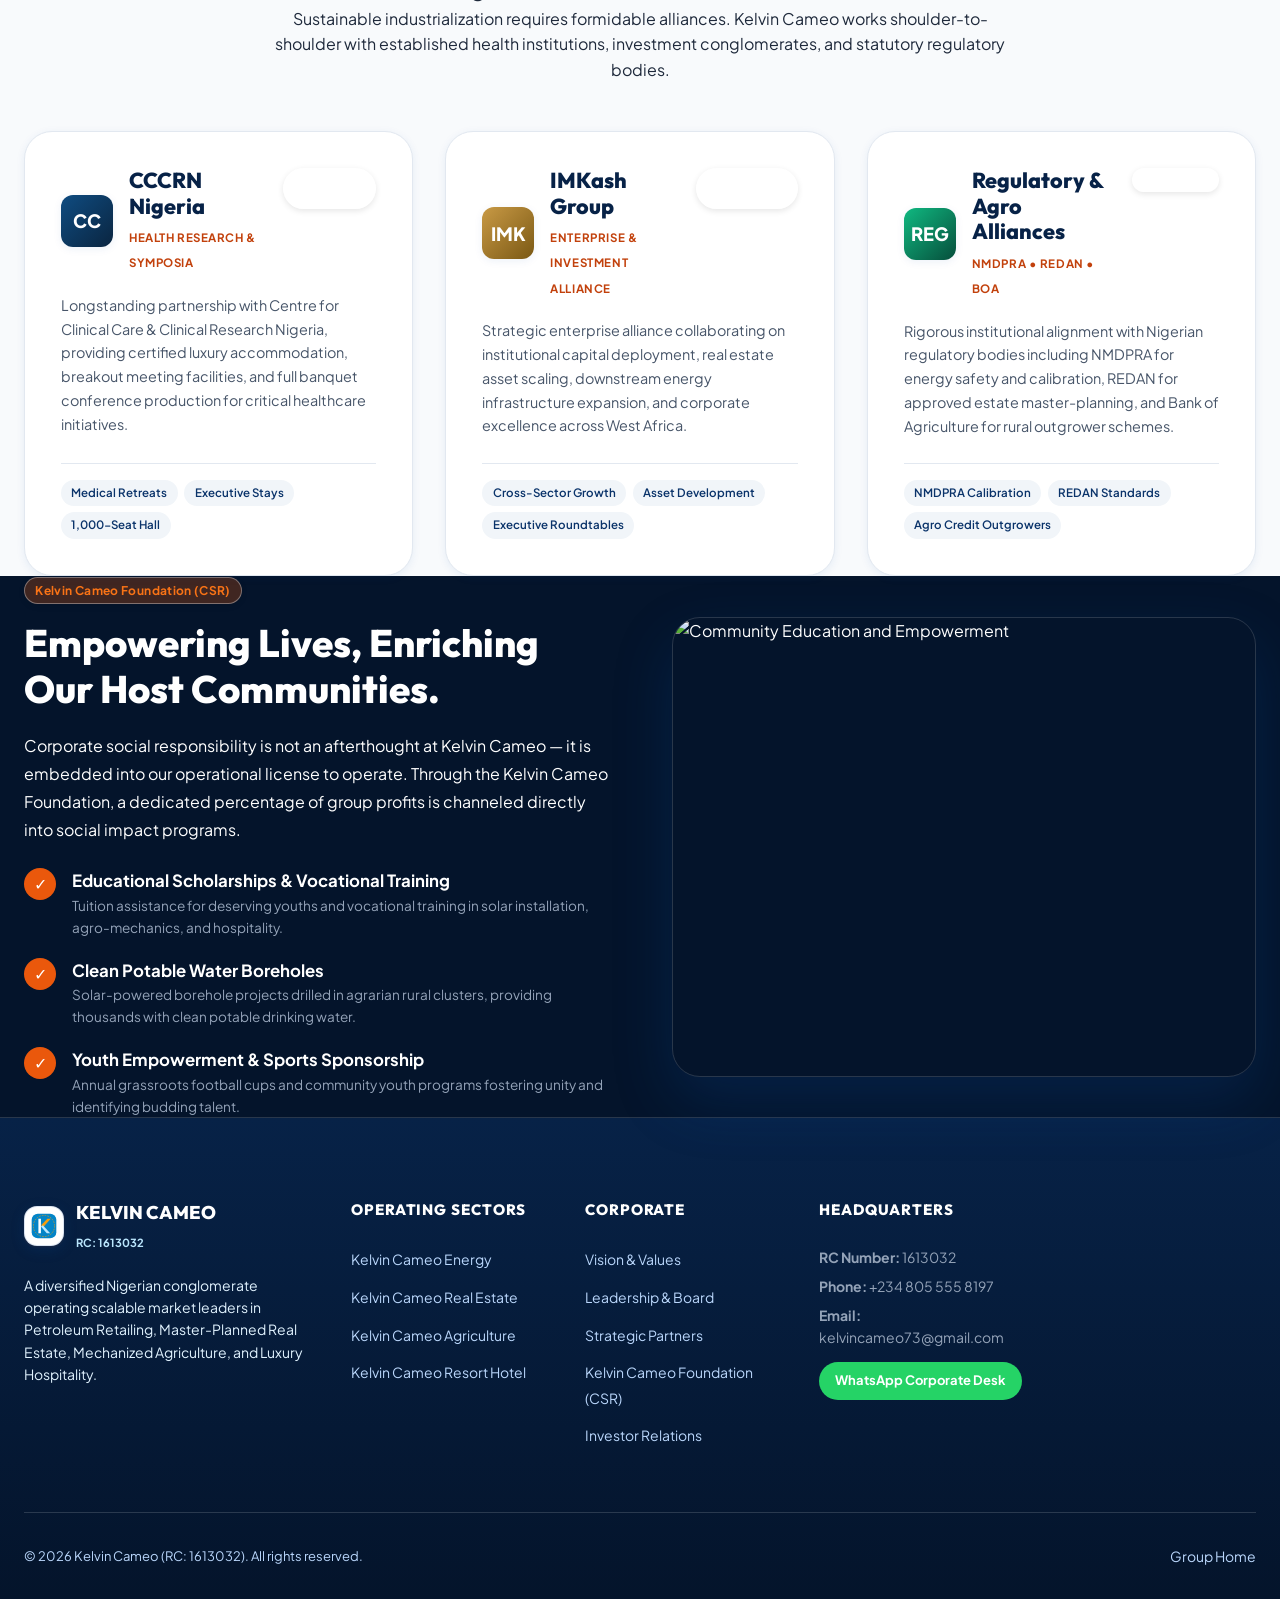
==== commit 3ef4f1a1: "auto: live update from Kelvin Cameo studio" ====
--- a/about.html
+++ b/about.html
@@ -1,6 +1,14 @@
 <!DOCTYPE html>
 <html lang="en">
 <head>
+  <!-- Google Tag Manager -->
+  <script>(function(w,d,s,l,i){w[l]=w[l]||[];w[l].push({'gtm.start':
+  new Date().getTime(),event:'gtm.js'});var f=d.getElementsByTagName(s)[0],
+  j=d.createElement(s),dl=l!='dataLayer'?'&l='+l:'';j.async=true;j.src=
+  'https://www.googletagmanager.com/gtm.js?id='+i+dl;f.parentNode.insertBefore(j,f);
+  })(window,document,'script','dataLayer','GTM-5SDD8SWV');</script>
+  <!-- End Google Tag Manager -->
+
   <meta charset="UTF-8">
   <meta name="viewport" content="width=device-width, initial-scale=1.0">
   <title>About Us | Kelvin Cameo (RC: 1613032)</title>
@@ -13,6 +21,10 @@
   <link rel="stylesheet" href="css/styles.css">
 </head>
 <body>
+  <!-- Google Tag Manager (noscript) -->
+  <noscript><iframe src="https://www.googletagmanager.com/ns.html?id=GTM-5SDD8SWV"
+  height="0" width="0" style="display:none;visibility:hidden"></iframe></noscript>
+  <!-- End Google Tag Manager (noscript) -->
 
   <!-- Top Utility Bar -->
   <aside class="top-utility-bar" aria-label="Corporate Registration and Quick Contact">
--- a/css/styles.css
+++ b/css/styles.css
@@ -5,48 +5,64 @@
    ========================================================================== */
 
 :root {
-  /* Brand Core - Sky Blue Modern Theme */
-  --sky-950: #082f49;
-  --sky-900: #0c4a6e;
-  --sky-800: #075985;
-  --sky-700: #0369a1;
-  --sky-600: #0284c7;
-  --sky-500: #0ea5e9;
-  --sky-400: #38bdf8;
-  --sky-300: #7dd3fc;
-  --sky-200: #bae6fd;
-  --sky-100: #e0f2fe;
-  --sky-50:  #f0f9ff;
-
-  /* Remap Dark Navy to modern Sky Blue & Deep Cobalt */
-  --navy-950: #082f49;
-  --navy-900: #0c4a6e;
-  --navy-800: #075985;
-  --navy-700: #0369a1;
-  --navy-600: #0284c7;
+  /* Brand Core - Official 3D Monogram Royal Cobalt & Terracotta Orange */
+  --cobalt-950: #04142b;
+  --cobalt-900: #072247;
+  --cobalt-800: #0a336a;
+  --cobalt-700: #0b4ea2; /* Official 3D Monogram Royal Cobalt */
+  --cobalt-600: #105dc3;
+  --cobalt-500: #1a73e8;
+  --cobalt-400: #428cf4;
+  --cobalt-300: #7eb3f9;
+  --cobalt-200: #bad7fc;
+  --cobalt-100: #e3effd;
+  --cobalt-50:  #f3f8fe;
+
+  /* Aliases mapped to Cobalt Blue system */
+  --sky-950: #04142b;
+  --sky-900: #072247;
+  --sky-800: #0a336a;
+  --sky-700: #0b4ea2;
+  --sky-600: #105dc3;
+  --sky-500: #1a73e8;
+  --sky-400: #428cf4;
+  --sky-300: #7eb3f9;
+  --sky-200: #bad7fc;
+  --sky-100: #e3effd;
+  --sky-50:  #f3f8fe;
+
+  --navy-950: #04142b;
+  --navy-900: #072247;
+  --navy-800: #0a336a;
+  --navy-700: #0b4ea2;
+  --navy-600: #105dc3;
   
-  --orange-600: #d44900;
-  --orange-500: #f25c05;
-  --orange-400: #ff7626;
-  --orange-100: #ffeedd;
-  --orange-50: #fff7f0;
+  /* Terracotta Sunset Orange (Official 3D Monogram Frame & Accent) */
+  --orange-700: #b43d00;
+  --orange-600: #c2410c;
+  --orange-500: #ea580c; /* Official 3D Monogram Terracotta Orange */
+  --orange-400: #f97316;
+  --orange-300: #fb923c;
+  --orange-200: #fed7aa;
+  --orange-100: #ffedd5;
+  --orange-50:  #fff7ed;
 
   /* Sector Accents */
-  --energy-orange: #f25c05;
+  --energy-orange: #ea580c;
   --energy-amber: #f59e0b;
-  --energy-glow: rgba(242, 92, 5, 0.28);
-
-  --estate-gold: #0284c7;
-  --estate-champagne: #38bdf8;
-  --estate-glow: rgba(2, 132, 199, 0.25);
+  --energy-glow: rgba(234, 88, 12, 0.28);
+
+  --estate-gold: #0b4ea2;
+  --estate-champagne: #ea580c;
+  --estate-glow: rgba(11, 78, 162, 0.25);
 
   --agro-emerald: #059669;
   --agro-green: #10b981;
   --agro-glow: rgba(16, 185, 129, 0.25);
 
-  --resort-sapphire: #0284c7;
-  --resort-coral: #f25c05;
-  --resort-glow: rgba(14, 165, 233, 0.3);
+  --resort-sapphire: #0b4ea2;
+  --resort-coral: #ea580c;
+  --resort-glow: rgba(234, 88, 12, 0.3);
 
   /* Backgrounds & Neutrals */
   --sand-50: #f8fafc;
@@ -63,23 +79,23 @@
   --slate-200: #e2e8f0;
   --slate-100: #f1f5f9;
 
-  --paystack-blue: #0ea5e9;
+  --paystack-blue: #0b4ea2;
   --whatsapp-green: #25D366;
 
   --white: #ffffff;
   --black: #000000;
 
-  /* Gradients System - Sky Blue & Dribbble Luxury */
-  --gradient-brand: linear-gradient(135deg, #0284c7 0%, #0ea5e9 50%, #38bdf8 100%);
-  --gradient-energy: linear-gradient(135deg, #ea580c 0%, #f59e0b 50%, #ef4444 100%);
-  --gradient-estate: linear-gradient(135deg, #0284c7 0%, #38bdf8 50%, #bae6fd 100%);
+  /* Gradients System - Royal Cobalt & Terracotta Orange */
+  --gradient-brand: linear-gradient(135deg, #0b4ea2 0%, #105dc3 55%, #ea580c 100%);
+  --gradient-energy: linear-gradient(135deg, #c2410c 0%, #ea580c 50%, #f97316 100%);
+  --gradient-estate: linear-gradient(135deg, #072247 0%, #0b4ea2 55%, #ea580c 100%);
   --gradient-agro: linear-gradient(135deg, #059669 0%, #10b981 50%, #84cc16 100%);
-  --gradient-resort: linear-gradient(135deg, #0284c7 0%, #0ea5e9 50%, #f25c05 100%);
-  --gradient-sky-hero: radial-gradient(circle at 15% 20%, rgba(56, 189, 248, 0.45) 0%, transparent 40%),
-                       radial-gradient(circle at 85% 75%, rgba(14, 165, 233, 0.35) 0%, transparent 45%),
-                       linear-gradient(145deg, #075985 0%, #0284c7 45%, #0ea5e9 100%);
-  --gradient-sky-mesh: radial-gradient(at 0% 0%, rgba(56, 189, 248, 0.2) 0px, transparent 50%),
-                       radial-gradient(at 100% 100%, rgba(14, 165, 233, 0.15) 0px, transparent 50%),
+  --gradient-resort: linear-gradient(135deg, #0b4ea2 0%, #1a73e8 45%, #ea580c 100%);
+  --gradient-sky-hero: radial-gradient(circle at 18% 22%, rgba(16, 93, 195, 0.45) 0%, transparent 45%),
+                       radial-gradient(circle at 82% 78%, rgba(234, 88, 12, 0.28) 0%, transparent 45%),
+                       linear-gradient(145deg, #04142b 0%, #072247 45%, #0b4ea2 100%);
+  --gradient-sky-mesh: radial-gradient(at 0% 0%, rgba(11, 78, 162, 0.12) 0px, transparent 50%),
+                       radial-gradient(at 100% 100%, rgba(234, 88, 12, 0.10) 0px, transparent 50%),
                        #f8fafc;
 
   /* Typography */
@@ -88,12 +104,12 @@
   --font-serif: 'Playfair Display', Georgia, serif;
 
   /* Elevations */
-  --shadow-sm: 0 2px 8px rgba(2, 132, 199, 0.06);
-  --shadow-md: 0 8px 24px rgba(2, 132, 199, 0.1);
-  --shadow-lg: 0 16px 40px rgba(2, 132, 199, 0.15);
-  --shadow-xl: 0 24px 60px rgba(2, 132, 199, 0.2);
-  --shadow-orange: 0 10px 25px rgba(242, 92, 5, 0.28);
-  --shadow-sky: 0 12px 35px rgba(14, 165, 233, 0.35);
+  --shadow-sm: 0 2px 8px rgba(11, 78, 162, 0.08);
+  --shadow-md: 0 8px 24px rgba(11, 78, 162, 0.12);
+  --shadow-lg: 0 16px 40px rgba(11, 78, 162, 0.16);
+  --shadow-xl: 0 24px 60px rgba(11, 78, 162, 0.22);
+  --shadow-orange: 0 10px 25px rgba(234, 88, 12, 0.28);
+  --shadow-sky: 0 12px 35px rgba(11, 78, 162, 0.35);
 
   --radius-sm: 8px;
   --radius-md: 14px;
@@ -206,7 +222,7 @@
    Top Utility Bar
    ========================================================================== */
 .top-utility-bar {
-  background: linear-gradient(90deg, #075985 0%, #0284c7 60%, #0ea5e9 100%);
+  background: linear-gradient(90deg, #04142b 0%, #072247 50%, #0b4ea2 100%); border-bottom: 2px solid #ea580c;
   color: #ffffff;
   font-size: 0.8125rem;
   border-bottom: 1px solid rgba(255, 255, 255, 0.15);
@@ -299,22 +315,33 @@
 }
 
 .brand-emblem-badge {
-  width: 46px;
-  height: 46px;
+  width: 48px;
+  height: 48px;
   border-radius: 13px;
-  background: linear-gradient(135deg, #0284c7 0%, #38bdf8 100%);
+  background: #ffffff;
   display: flex;
   align-items: center;
   justify-content: center;
-  box-shadow: 0 4px 14px rgba(14, 165, 233, 0.35);
-  border: 1.5px solid #bae6fd;
+  box-shadow: 0 4px 14px rgba(11, 78, 162, 0.18), 0 1px 3px rgba(234, 88, 12, 0.12);
+  border: 1.5px solid rgba(11, 78, 162, 0.15);
   flex-shrink: 0;
-  transition: transform var(--transition-fast), box-shadow var(--transition-fast);
+  overflow: hidden;
+  padding: 1px;
+  transition: transform var(--transition-fast), box-shadow var(--transition-fast), border-color var(--transition-fast);
 }
 
 .brand-logo-wrap:hover .brand-emblem-badge {
-  transform: scale(1.05) rotate(-2deg);
-  box-shadow: 0 8px 22px rgba(14, 165, 233, 0.5);
+  transform: scale(1.05) rotate(-1.5deg);
+  box-shadow: 0 8px 24px rgba(11, 78, 162, 0.28), 0 3px 10px rgba(234, 88, 12, 0.25);
+  border-color: var(--orange-500);
+}
+
+.brand-emblem-img {
+  width: 100%;
+  height: 100%;
+  border-radius: 10px;
+  object-fit: cover;
+  display: block;
 }
 
 .brand-logo-img {
@@ -673,17 +700,34 @@
   display: none;
   flex-direction: column;
   gap: 5px;
-  width: 32px;
-  height: 32px;
+  width: 44px;
+  height: 44px;
   justify-content: center;
   align-items: center;
+  background: rgba(2, 132, 199, 0.08);
+  border: 1px solid rgba(2, 132, 199, 0.15);
+  border-radius: 10px;
+  cursor: pointer;
+  transition: all var(--transition-fast);
+  padding: 0;
+  -webkit-tap-highlight-color: transparent;
+}
+
+.mobile-toggle:hover {
+  background: rgba(2, 132, 199, 0.16);
+  border-color: var(--sky-500);
 }
 
 .mobile-toggle span {
-  width: 24px;
-  height: 2px;
+  width: 22px;
+  height: 2.5px;
   background-color: var(--navy-900);
   border-radius: 2px;
+  transition: all var(--transition-fast);
+}
+
+.hide-desktop {
+  display: none !important;
 }
 
 /* ==========================================================================
@@ -697,33 +741,33 @@
 }
 
 .page-hero.hero-energy {
-  background: radial-gradient(circle at 80% 20%, rgba(242, 92, 5, 0.4) 0%, transparent 50%),
-              radial-gradient(circle at 10% 80%, rgba(56, 189, 248, 0.35) 0%, transparent 45%),
-              linear-gradient(145deg, #0369a1 0%, #0284c7 45%, #0ea5e9 100%);
+  background: radial-gradient(circle at 80% 20%, rgba(234, 88, 12, 0.45) 0%, transparent 50%),
+              radial-gradient(circle at 10% 80%, rgba(11, 78, 162, 0.35) 0%, transparent 45%),
+              linear-gradient(145deg, #072247 0%, #0b4ea2 45%, #ea580c 100%);
 }
 
 .page-hero.hero-estate {
-  background: radial-gradient(circle at 80% 20%, rgba(56, 189, 248, 0.5) 0%, transparent 50%),
-              radial-gradient(circle at 10% 80%, rgba(14, 165, 233, 0.3) 0%, transparent 45%),
-              linear-gradient(145deg, #075985 0%, #0284c7 50%, #38bdf8 100%);
+  background: radial-gradient(circle at 80% 20%, rgba(234, 88, 12, 0.35) 0%, transparent 50%),
+              radial-gradient(circle at 10% 80%, rgba(16, 93, 195, 0.45) 0%, transparent 45%),
+              linear-gradient(145deg, #04142b 0%, #072247 45%, #0b4ea2 100%);
 }
 
 .page-hero.hero-agro {
   background: radial-gradient(circle at 80% 20%, rgba(16, 185, 129, 0.45) 0%, transparent 50%),
-              radial-gradient(circle at 10% 80%, rgba(56, 189, 248, 0.3) 0%, transparent 45%),
-              linear-gradient(145deg, #065f46 0%, #0284c7 55%, #10b981 100%);
+              radial-gradient(circle at 10% 80%, rgba(11, 78, 162, 0.35) 0%, transparent 45%),
+              linear-gradient(145deg, #04142b 0%, #065f46 55%, #10b981 100%);
 }
 
 .page-hero.hero-resort {
-  background: radial-gradient(circle at 80% 20%, rgba(242, 92, 5, 0.4) 0%, transparent 50%),
-              radial-gradient(circle at 10% 80%, rgba(56, 189, 248, 0.4) 0%, transparent 50%),
-              linear-gradient(145deg, #0369a1 0%, #0ea5e9 50%, #38bdf8 100%);
+  background: radial-gradient(circle at 80% 20%, rgba(234, 88, 12, 0.45) 0%, transparent 50%),
+              radial-gradient(circle at 10% 80%, rgba(11, 78, 162, 0.45) 0%, transparent 50%),
+              linear-gradient(145deg, #04142b 0%, #0b4ea2 50%, #ea580c 100%);
 }
 
 .page-hero.hero-about {
   background: radial-gradient(circle at 80% 20%, rgba(56, 189, 248, 0.45) 0%, transparent 50%),
               radial-gradient(circle at 10% 80%, rgba(14, 165, 233, 0.35) 0%, transparent 50%),
-              linear-gradient(145deg, #075985 0%, #0284c7 50%, #0ea5e9 100%);
+              linear-gradient(145deg, #0a336a 0%, #0b4ea2 50%, #1a73e8 100%);
 }
 
 .page-hero-inner {
@@ -1253,30 +1297,32 @@
 .mobile-nav-drawer {
   position: fixed;
   top: 0;
-  right: -100%;
-  width: 85%;
-  max-width: 400px;
+  right: 0;
+  width: 88%;
+  max-width: 380px;
   height: 100%;
   background: var(--white);
   z-index: 150;
-  box-shadow: var(--shadow-xl);
-  padding: 2rem;
+  box-shadow: -10px 0 40px rgba(5, 19, 36, 0.25);
+  padding: 1.75rem 1.5rem;
   overflow-y: auto;
-  transition: right var(--transition-smooth);
+  -webkit-overflow-scrolling: touch;
+  transform: translateX(100%);
+  transition: transform 0.35s cubic-bezier(0.16, 1, 0.3, 1);
   display: flex;
   flex-direction: column;
   justify-content: space-between;
 }
 
 .mobile-nav-drawer.active {
-  right: 0;
+  transform: translateX(0);
 }
 
 .drawer-header {
   display: flex;
   justify-content: space-between;
   align-items: center;
-  margin-bottom: 2rem;
+  margin-bottom: 1.5rem;
   padding-bottom: 1rem;
   border-bottom: 1px solid var(--slate-200);
 }
@@ -1284,13 +1330,35 @@
 .drawer-links {
   display: flex;
   flex-direction: column;
-  gap: 1.25rem;
+  gap: 0.35rem;
 }
 
 .drawer-link {
-  font-size: 1.05rem;
+  display: flex;
+  align-items: center;
+  justify-content: space-between;
+  font-size: 0.95rem;
   font-weight: 700;
   color: var(--navy-900);
+  padding: 0.75rem 0.85rem;
+  border-radius: var(--radius-sm);
+  transition: all var(--transition-fast);
+}
+
+.drawer-link:hover,
+.drawer-link.active {
+  background: #f0f9ff;
+  color: var(--sky-700);
+  transform: translateX(4px);
+}
+
+.drawer-footer {
+  border-top: 1px solid var(--slate-200);
+  padding-top: 1.25rem;
+  margin-top: 1.5rem;
+  display: flex;
+  flex-direction: column;
+  gap: 0.65rem;
 }
 
 .drawer-backdrop {
@@ -1299,12 +1367,13 @@
   left: 0;
   width: 100%;
   height: 100%;
-  background: rgba(5, 19, 36, 0.5);
-  backdrop-filter: blur(4px);
+  background: rgba(5, 19, 36, 0.65);
+  backdrop-filter: blur(6px);
+  -webkit-backdrop-filter: blur(6px);
   z-index: 140;
   opacity: 0;
   visibility: hidden;
-  transition: all var(--transition-smooth);
+  transition: opacity 0.3s ease, visibility 0.3s ease;
 }
 
 .drawer-backdrop.active {
@@ -1314,7 +1383,7 @@
 
 /* Footer (Shared - Vibrant Sky Blue Conglomerate Theme) */
 .site-footer {
-  background: linear-gradient(180deg, #0c4a6e 0%, #075985 40%, #0369a1 100%);
+  background: linear-gradient(180deg, #072247 0%, #04142b 100%); border-top: 3px solid #ea580c;
   color: #e0f2fe;
   padding: 5rem 0 2rem;
   border-top: 1px solid rgba(255, 255, 255, 0.15);
@@ -1353,7 +1422,7 @@
 
 .footer-link {
   font-size: 0.875rem;
-  color: #bae6fd;
+  color: #bad7fc;
   transition: all var(--transition-fast);
 }
 
@@ -1369,7 +1438,7 @@
   justify-content: space-between;
   padding-top: 2rem;
   font-size: 0.8125rem;
-  color: #bae6fd;
+  color: #bad7fc;
   flex-wrap: wrap;
   gap: 1rem;
 }
@@ -1516,7 +1585,7 @@
 }
 
 .suite-branch-badge.branch-annex {
-  border-color: #38bdf8;
+  border-color: #7eb3f9;
   color: #e0f2fe;
 }
 
@@ -2291,7 +2360,7 @@
 }
 
 .exp-tab-pill.active {
-  background: linear-gradient(135deg, #0284c7 0%, #0ea5e9 100%);
+  background: linear-gradient(135deg, #0b4ea2 0%, #1a73e8 100%);
   color: var(--white);
   border-color: transparent;
   box-shadow: 0 10px 25px rgba(14, 165, 233, 0.38);
@@ -2324,7 +2393,7 @@
   left: 0;
   right: 0;
   height: 5px;
-  background: linear-gradient(90deg, #0284c7 0%, #38bdf8 50%, #f59e0b 100%);
+  background: linear-gradient(90deg, #0b4ea2 0%, #7eb3f9 50%, #f59e0b 100%);
   border-radius: var(--radius-xl) var(--radius-xl) 0 0;
 }
 
@@ -2334,7 +2403,7 @@
   gap: 0.45rem;
   padding: 0.3rem 0.85rem;
   background: #e0f2fe;
-  color: #0284c7;
+  color: #0b4ea2;
   border-radius: 9999px;
   font-size: 0.78rem;
   font-weight: 800;
@@ -2380,7 +2449,7 @@
   height: 22px;
   border-radius: 50%;
   background: #e0f2fe;
-  color: #0284c7;
+  color: #0b4ea2;
   display: flex;
   align-items: center;
   justify-content: center;
@@ -2447,7 +2516,7 @@
   font-family: var(--font-display);
   font-size: 1.25rem;
   font-weight: 800;
-  color: #0284c7;
+  color: #0b4ea2;
 }
 
 /* ==========================================================================
@@ -2479,7 +2548,7 @@
 .real-talk-card:hover {
   transform: translateY(-8px);
   background: var(--white);
-  border-color: #38bdf8;
+  border-color: #7eb3f9;
   box-shadow: 0 16px 36px rgba(14, 165, 233, 0.15);
 }
 
@@ -2487,7 +2556,7 @@
   width: 54px;
   height: 54px;
   border-radius: 16px;
-  background: linear-gradient(135deg, #e0f2fe 0%, #bae6fd 100%);
+  background: linear-gradient(135deg, #e0f2fe 0%, #bad7fc 100%);
   display: flex;
   align-items: center;
   justify-content: center;
@@ -2519,7 +2588,7 @@
   gap: 0.35rem;
   font-size: 0.75rem;
   font-weight: 700;
-  color: #0284c7;
+  color: #0b4ea2;
   background: #e0f2fe;
   padding: 0.3rem 0.75rem;
   border-radius: 9999px;
@@ -2571,7 +2640,7 @@
 
 .concierge-chip-btn:hover {
   background: rgba(255, 255, 255, 0.14);
-  border-color: #38bdf8;
+  border-color: #7eb3f9;
   transform: translateX(4px);
 }
 
@@ -2638,7 +2707,7 @@
 .faq-chevron {
   width: 20px;
   height: 20px;
-  color: #0284c7;
+  color: #0b4ea2;
   transition: transform var(--transition-fast);
   flex-shrink: 0;
 }
@@ -2683,3 +2752,198 @@
   }
 }
 
+/* ==========================================================================
+   UNIVERSAL RESPONSIVE GRID & MOBILE-FIRST SYSTEM
+   ========================================================================== */
+.grid-2-responsive {
+  display: grid;
+  grid-template-columns: repeat(2, 1fr);
+  gap: 2.5rem;
+  align-items: center;
+}
+
+.grid-3-responsive {
+  display: grid;
+  grid-template-columns: repeat(3, 1fr);
+  gap: 2rem;
+}
+
+.grid-4-responsive {
+  display: grid;
+  grid-template-columns: repeat(4, 1fr);
+  gap: 1.5rem;
+}
+
+.grid-2-stats {
+  display: grid;
+  grid-template-columns: repeat(2, 1fr);
+  gap: 1.5rem;
+}
+
+.split-media-grid {
+  display: grid;
+  grid-template-columns: 1.1fr 1fr;
+  gap: 3.5rem;
+  align-items: center;
+}
+
+/* Tablet & Medium Screens */
+@media (max-width: 992px) {
+  .grid-2-responsive,
+  .split-media-grid {
+    grid-template-columns: 1fr;
+    gap: 2.25rem;
+  }
+
+  .grid-3-responsive {
+    grid-template-columns: repeat(2, 1fr);
+    gap: 1.75rem;
+  }
+
+  .grid-4-responsive {
+    grid-template-columns: repeat(2, 1fr);
+    gap: 1.25rem;
+  }
+
+  .hide-mobile {
+    display: none !important;
+  }
+
+  .site-header .container {
+    padding-left: 1.25rem;
+    padding-right: 1.25rem;
+  }
+}
+
+/* Mobile Screens */
+@media (max-width: 640px) {
+  .grid-3-responsive,
+  .grid-4-responsive,
+  .grid-2-stats {
+    grid-template-columns: 1fr;
+    gap: 1.25rem;
+  }
+
+  .brand-subtitle {
+    display: none;
+  }
+
+  .brand-title {
+    font-size: 1.05rem;
+  }
+
+  .navbar {
+    height: 72px;
+  }
+
+  .brand-emblem-badge {
+    width: 40px;
+    height: 40px;
+    border-radius: 10px;
+  }
+
+  .nav-actions {
+    gap: 0.5rem;
+  }
+
+  .nav-actions .btn-primary {
+    padding: 0.5rem 0.85rem;
+    font-size: 0.82rem;
+  }
+
+  .container {
+    padding-left: 1.15rem;
+    padding-right: 1.15rem;
+  }
+
+  .page-hero {
+    padding: 4.5rem 0 3.25rem;
+  }
+
+  .page-hero-title {
+    font-size: clamp(1.85rem, 6vw, 2.5rem);
+    line-height: 1.2;
+  }
+
+  .page-hero-desc {
+    font-size: 1rem;
+    line-height: 1.6;
+    margin-bottom: 1.5rem;
+  }
+
+  /* Accommodation Cards */
+  .suites-grid {
+    grid-template-columns: 1fr;
+    gap: 1.75rem;
+  }
+
+  .suite-footer {
+    flex-direction: column;
+    align-items: stretch;
+    gap: 0.85rem;
+  }
+
+  .suite-action-btns {
+    width: 100%;
+    display: grid;
+    grid-template-columns: 1fr 1fr;
+    gap: 0.5rem;
+  }
+
+  .suite-action-btns .btn {
+    width: 100%;
+    justify-content: center;
+    padding: 0.65rem 0.75rem;
+  }
+
+  /* Filter Tabs Wrapper */
+  .filter-tabs-wrapper {
+    gap: 0.5rem;
+    margin: 1.75rem 0 2.25rem;
+  }
+
+  .tab-btn {
+    padding: 0.55rem 1.1rem;
+    font-size: 0.82rem;
+  }
+
+  /* Modal Card Mobile Polish */
+  .modal-card {
+    padding: 1.75rem 1.25rem;
+    border-radius: var(--radius-lg);
+  }
+
+  /* Footer */
+  .footer-bottom-bar {
+    flex-direction: column;
+    text-align: center;
+    gap: 0.75rem;
+  }
+}
+
+/* Small Smartphone Viewports (<= 380px) */
+@media (max-width: 380px) {
+  .brand-title {
+    font-size: 0.92rem;
+  }
+
+  .brand-logo-wrap {
+    gap: 0.5rem;
+  }
+
+  .brand-emblem-badge {
+    width: 36px;
+    height: 36px;
+  }
+
+  .nav-actions .btn-primary {
+    padding: 0.45rem 0.65rem;
+    font-size: 0.75rem;
+  }
+
+  .mobile-toggle {
+    width: 38px;
+    height: 38px;
+  }
+}
+
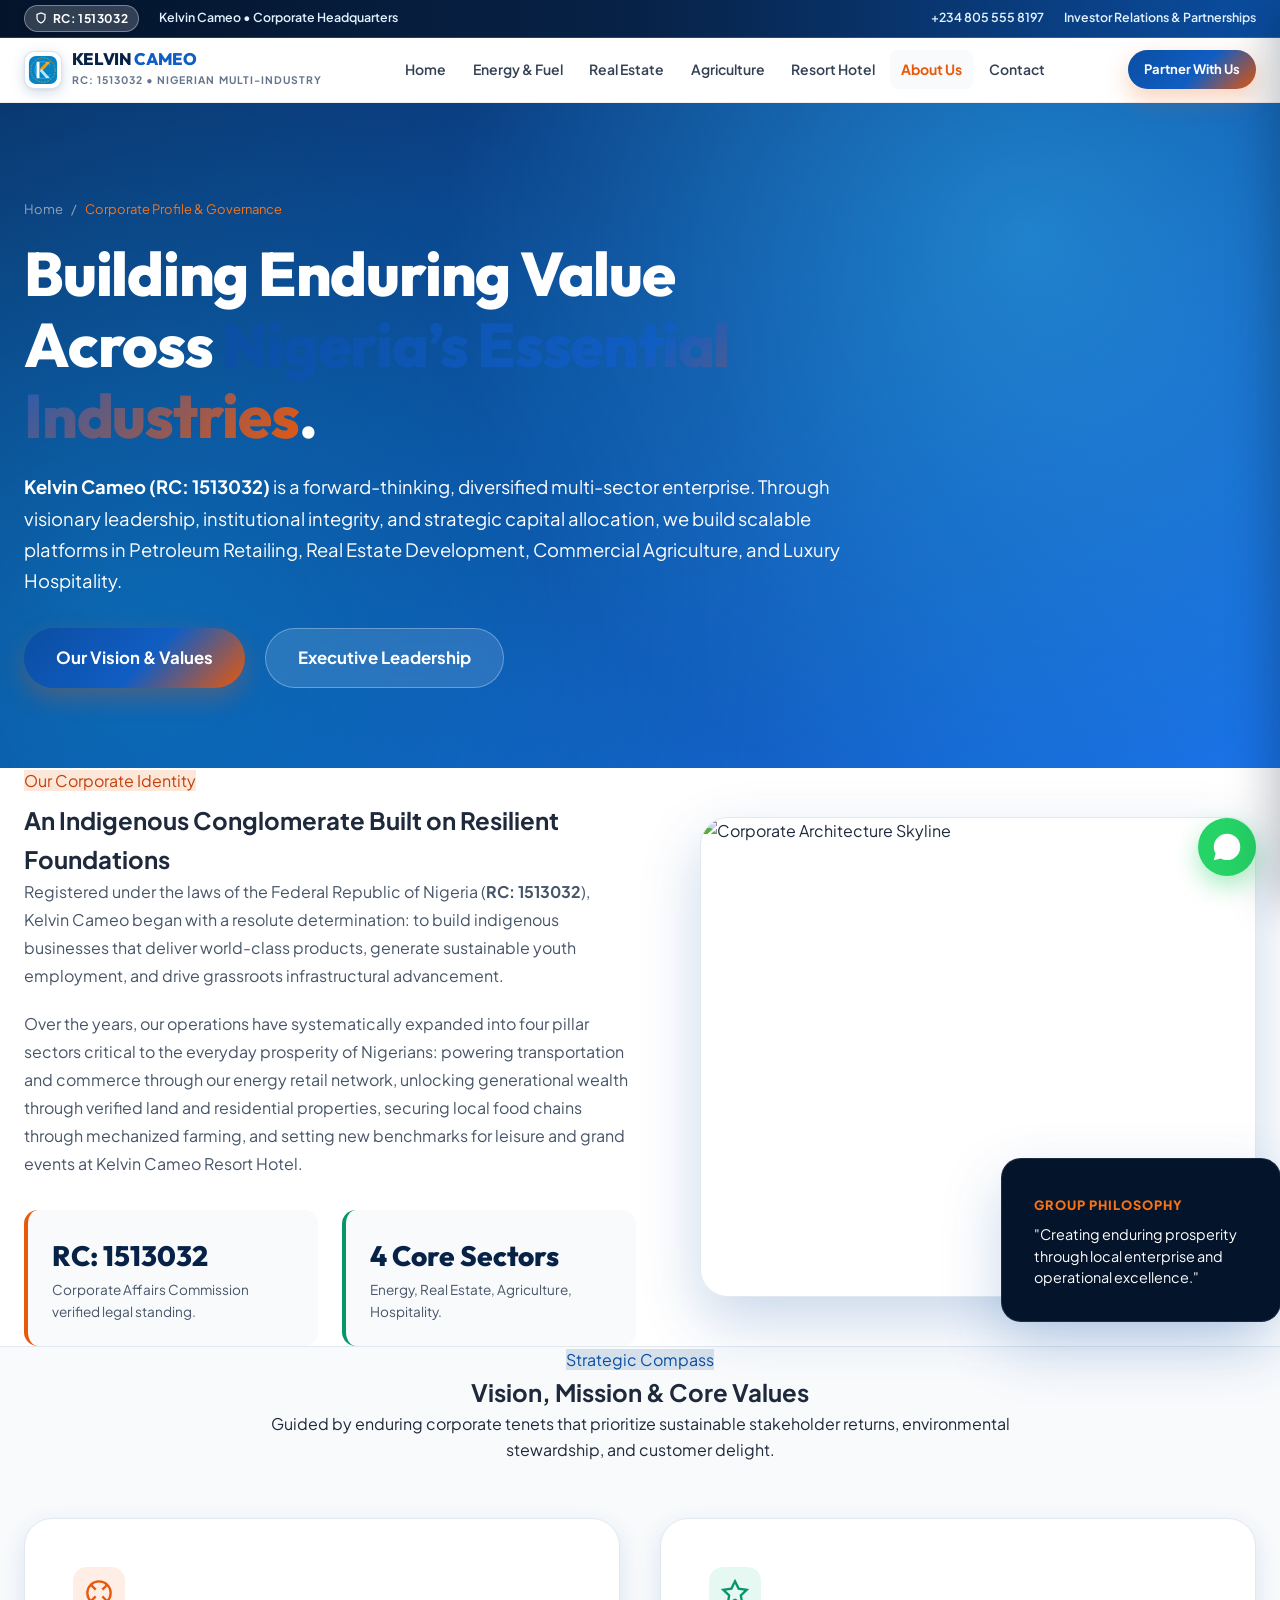
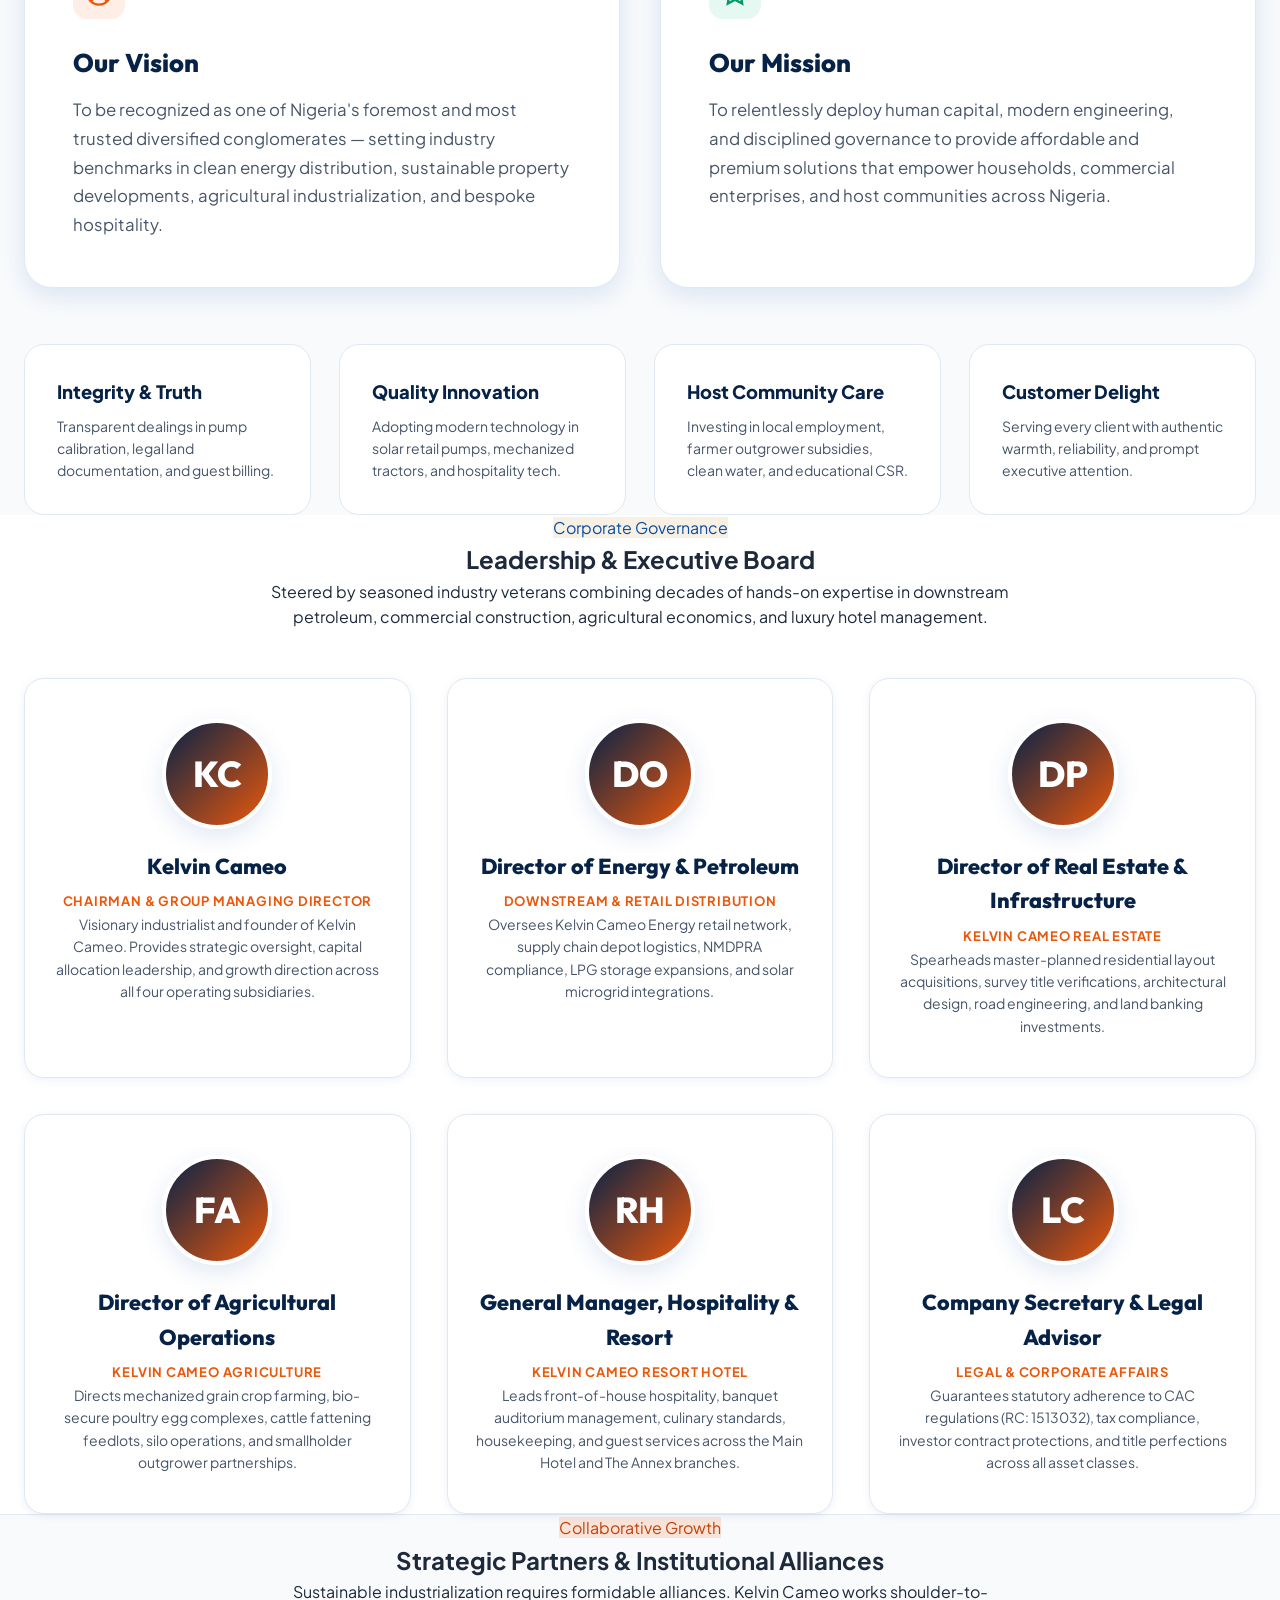
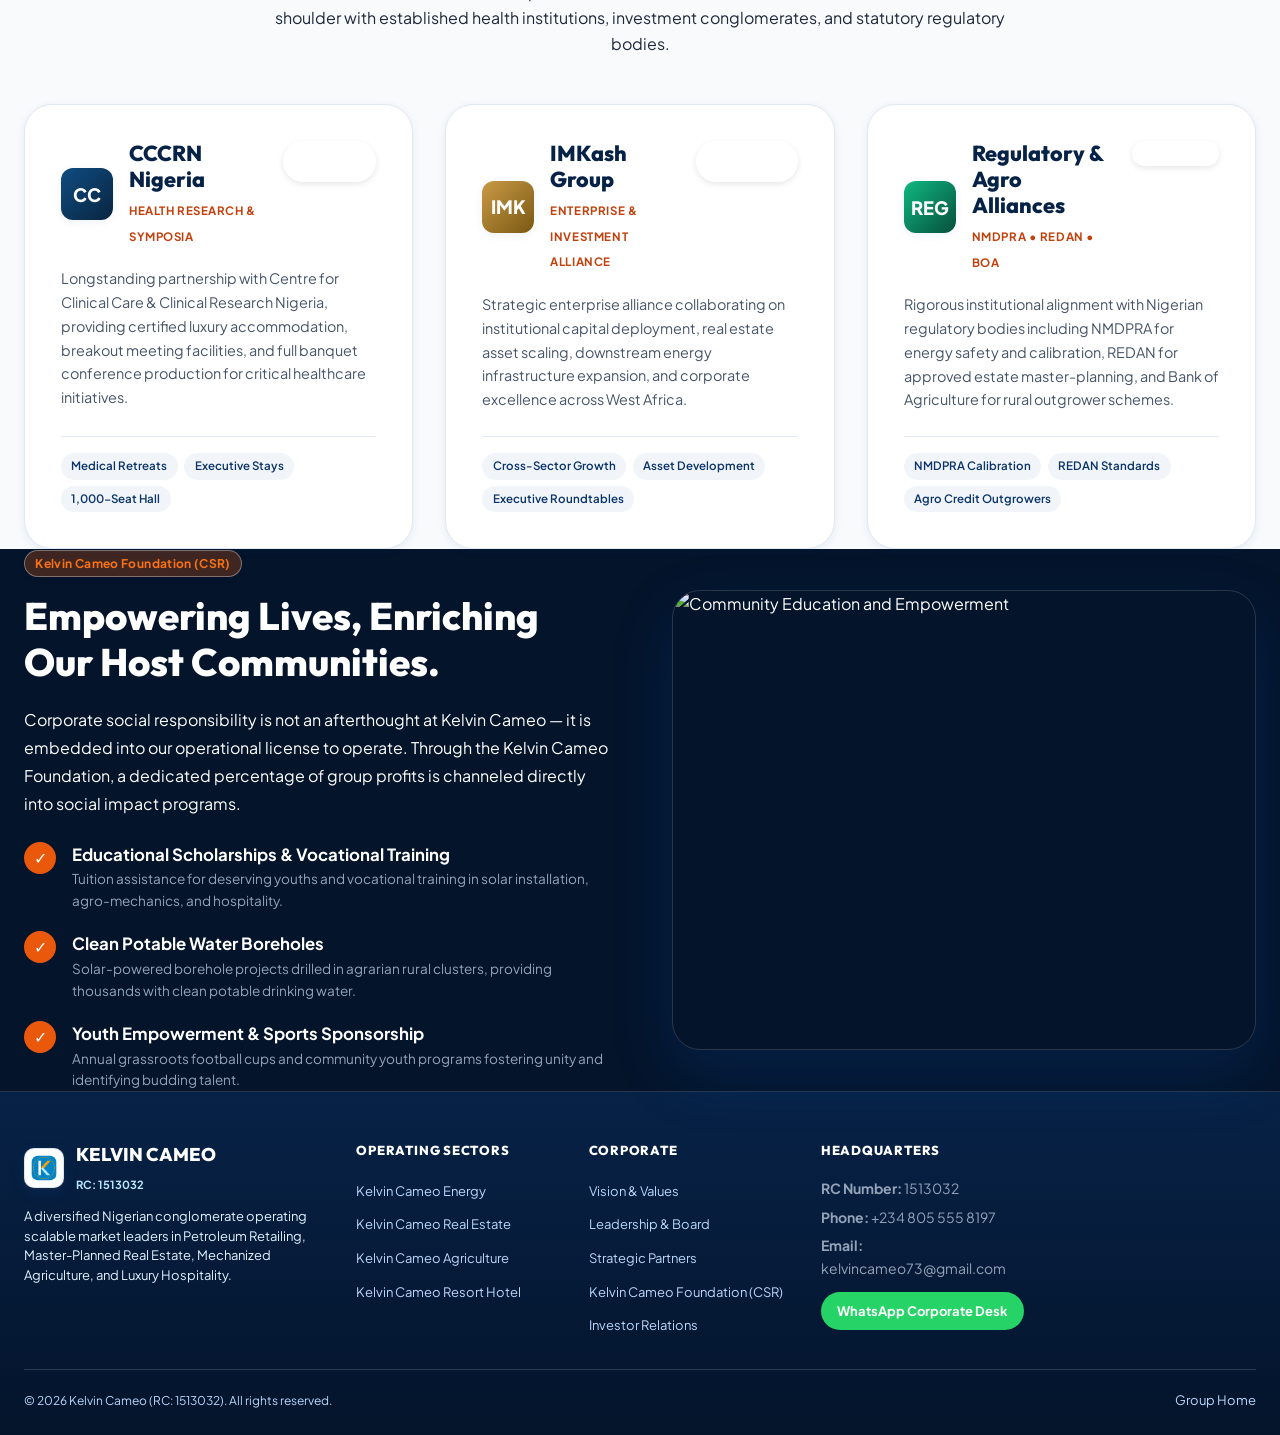
==== commit adde8cae: "Update CAC registration number from RC 1613032 to RC 1513032 across entire site" ====
--- a/about.html
+++ b/about.html
@@ -11,8 +11,8 @@
 
   <meta charset="UTF-8">
   <meta name="viewport" content="width=device-width, initial-scale=1.0">
-  <title>About Us | Kelvin Cameo (RC: 1613032)</title>
-  <meta name="description" content="Learn about Kelvin Cameo (RC: 1613032) - A diversified indigenous brand driving excellence in Energy & Petroleum, Real Estate, Mechanized Agriculture, and Hospitality.">
+  <title>About Us | Kelvin Cameo (RC: 1513032)</title>
+  <meta name="description" content="Learn about Kelvin Cameo (RC: 1513032) - A diversified indigenous brand driving excellence in Energy & Petroleum, Real Estate, Mechanized Agriculture, and Hospitality.">
   
   <link rel="icon" type="image/svg+xml" href="assets/logo.svg">
   <link rel="preconnect" href="https://fonts.googleapis.com">
@@ -32,7 +32,7 @@
       <div class="utility-left">
         <span class="rc-badge">
           <svg viewBox="0 0 24 24" width="12" height="12" fill="none" stroke="currentColor" stroke-width="2.5"><path d="M12 22s8-4 8-10V5l-8-3-8 3v7c0 6 8 10 8 10z"/></svg>
-          RC: 1613032
+          RC: 1513032
         </span>
         <span class="utility-link">Kelvin Cameo • Corporate Headquarters</span>
       </div>
@@ -60,7 +60,7 @@
           </div>
           <div class="brand-text-block">
             <span class="brand-title">KELVIN <span>CAMEO</span></span>
-            <span class="brand-subtitle">RC: 1613032 • NIGERIAN MULTI-INDUSTRY</span>
+            <span class="brand-subtitle">RC: 1513032 • NIGERIAN MULTI-INDUSTRY</span>
           </div>
         </a>
 
@@ -99,7 +99,7 @@
         </h1>
 
         <p class="page-hero-desc">
-          <strong>Kelvin Cameo (RC: 1613032)</strong> is a forward-thinking, diversified multi-sector enterprise. Through visionary leadership, institutional integrity, and strategic capital allocation, we build scalable platforms in Petroleum Retailing, Real Estate Development, Commercial Agriculture, and Luxury Hospitality.
+          <strong>Kelvin Cameo (RC: 1513032)</strong> is a forward-thinking, diversified multi-sector enterprise. Through visionary leadership, institutional integrity, and strategic capital allocation, we build scalable platforms in Petroleum Retailing, Real Estate Development, Commercial Agriculture, and Luxury Hospitality.
         </p>
 
         <div style="display:flex; gap:1.25rem; flex-wrap:wrap;">
@@ -118,7 +118,7 @@
           <span class="section-badge" style="background:rgba(242,92,5,0.15); color:var(--orange-600);">Our Corporate Identity</span>
           <h2 class="section-title" style="margin-top:0.5rem;">An Indigenous Conglomerate Built on Resilient Foundations</h2>
           <p style="color:var(--slate-600); line-height:1.75; margin-bottom:1.25rem;">
-            Registered under the laws of the Federal Republic of Nigeria (<strong>RC: 1613032</strong>), Kelvin Cameo began with a resolute determination: to build indigenous businesses that deliver world-class products, generate sustainable youth employment, and drive grassroots infrastructural advancement.
+            Registered under the laws of the Federal Republic of Nigeria (<strong>RC: 1513032</strong>), Kelvin Cameo began with a resolute determination: to build indigenous businesses that deliver world-class products, generate sustainable youth employment, and drive grassroots infrastructural advancement.
           </p>
           <p style="color:var(--slate-600); line-height:1.75; margin-bottom:1.5rem;">
             Over the years, our operations have systematically expanded into four pillar sectors critical to the everyday prosperity of Nigerians: powering transportation and commerce through our energy retail network, unlocking generational wealth through verified land and residential properties, securing local food chains through mechanized farming, and setting new benchmarks for leisure and grand events at Kelvin Cameo Resort Hotel.
@@ -126,7 +126,7 @@
 
           <div style="display:grid; grid-template-columns:repeat(2, 1fr); gap:1.5rem; margin-top:2rem;">
             <div style="background:var(--sand-50); padding:1.5rem; border-radius:var(--radius-md); border-left:4px solid var(--orange-500);">
-              <h4 style="font-family:var(--font-display); font-size:1.75rem; font-weight:800; color:var(--navy-900);">RC: 1613032</h4>
+              <h4 style="font-family:var(--font-display); font-size:1.75rem; font-weight:800; color:var(--navy-900);">RC: 1513032</h4>
               <p style="font-size:0.85rem; color:var(--slate-600);">Corporate Affairs Commission verified legal standing.</p>
             </div>
             <div style="background:var(--sand-50); padding:1.5rem; border-radius:var(--radius-md); border-left:4px solid var(--agro-emerald);">
@@ -274,7 +274,7 @@
           <h3 class="board-name">Company Secretary & Legal Advisor</h3>
           <span class="board-title">Legal & Corporate Affairs</span>
           <p class="board-bio">
-            Guarantees statutory adherence to CAC regulations (RC: 1613032), tax compliance, investor contract protections, and title perfections across all asset classes.
+            Guarantees statutory adherence to CAC regulations (RC: 1513032), tax compliance, investor contract protections, and title perfections across all asset classes.
           </p>
         </article>
       </div>
@@ -440,7 +440,7 @@
             </div>
             <div>
               <h4 style="font-family:var(--font-display); font-size:1.15rem; font-weight:800; color:var(--white); margin:0;">KELVIN CAMEO</h4>
-              <span style="font-size:0.7rem; color:#bae6fd; font-weight:700;">RC: 1613032</span>
+              <span style="font-size:0.7rem; color:#bae6fd; font-weight:700;">RC: 1513032</span>
             </div>
           </div>
           <p>A diversified Nigerian conglomerate operating scalable market leaders in Petroleum Retailing, Master-Planned Real Estate, Mechanized Agriculture, and Luxury Hospitality.</p>
@@ -469,7 +469,7 @@
 
         <div class="footer-col">
           <h5>Headquarters</h5>
-          <p style="font-size:0.875rem; color:var(--slate-400); margin-bottom:0.4rem;"><strong>RC Number:</strong> 1613032</p>
+          <p style="font-size:0.875rem; color:var(--slate-400); margin-bottom:0.4rem;"><strong>RC Number:</strong> 1513032</p>
           <p style="font-size:0.875rem; color:var(--slate-400); margin-bottom:0.4rem;"><strong>Phone:</strong> +234 805 555 8197</p>
           <p style="font-size:0.875rem; color:var(--slate-400); margin-bottom:0.8rem;"><strong>Email:</strong> <a href="mailto:kelvincameo73@gmail.com" style="color:var(--slate-300); text-decoration:none;">kelvincameo73@gmail.com</a></p>
           <a href="https://wa.me/2348055558197" class="btn btn-whatsapp btn-sm">WhatsApp Corporate Desk</a>
@@ -477,7 +477,7 @@
       </div>
 
       <div class="footer-bottom-bar">
-        <span>&copy; 2026 Kelvin Cameo (RC: 1613032). All rights reserved.</span>
+        <span>&copy; 2026 Kelvin Cameo (RC: 1513032). All rights reserved.</span>
         <a href="index.html" class="footer-link">Group Home</a>
       </div>
     </div>
--- a/css/styles.css
+++ b/css/styles.css
@@ -1,5 +1,5 @@
 /* ==========================================================================
-   KELVIN CAMEO (RC: 1613032)
+   KELVIN CAMEO (RC: 1513032)
    Master Conglomerate Stylesheet - Multi-Page Gradient Edition
    Sectors: Energy & Filling Stations | Real Estate | Agriculture | Hospitality
    ========================================================================== */
@@ -226,7 +226,7 @@
   color: #ffffff;
   font-size: 0.8125rem;
   border-bottom: 1px solid rgba(255, 255, 255, 0.15);
-  padding: 0.5rem 0;
+  padding: 0.3rem 0;
   position: relative;
   z-index: 60;
 }
@@ -265,7 +265,7 @@
   align-items: center;
   gap: 0.4rem;
   color: #e0f2fe;
-  font-size: 0.8125rem;
+  font-size: 0.775rem;
   font-weight: 600;
   transition: all var(--transition-fast);
 }
@@ -303,21 +303,21 @@
   display: flex;
   align-items: center;
   justify-content: space-between;
-  height: 84px;
+  height: 64px;
 }
 
 .brand-logo-wrap {
   display: flex;
   align-items: center;
-  gap: 0.85rem;
+  gap: 0.6rem;
   text-decoration: none;
   transition: transform var(--transition-fast);
 }
 
 .brand-emblem-badge {
-  width: 48px;
-  height: 48px;
-  border-radius: 13px;
+  width: 38px;
+  height: 38px;
+  border-radius: 10px;
   background: #ffffff;
   display: flex;
   align-items: center;
@@ -358,7 +358,7 @@
 
 .brand-title {
   font-family: var(--font-display);
-  font-size: 1.15rem;
+  font-size: 1.05rem;
   font-weight: 800;
   color: var(--navy-900);
   letter-spacing: -0.02em;
@@ -392,8 +392,8 @@
   display: inline-flex;
   align-items: center;
   gap: 0.35rem;
-  padding: 0.65rem 0.85rem;
-  font-size: 0.925rem;
+  padding: 0.5rem 0.7rem;
+  font-size: 0.875rem;
   font-weight: 600;
   color: var(--slate-700);
   border-radius: var(--radius-sm);
@@ -1385,43 +1385,43 @@
 .site-footer {
   background: linear-gradient(180deg, #072247 0%, #04142b 100%); border-top: 3px solid #ea580c;
   color: #e0f2fe;
-  padding: 5rem 0 2rem;
+  padding: 3rem 0 1.5rem;
   border-top: 1px solid rgba(255, 255, 255, 0.15);
 }
 
 .footer-top-grid {
   display: grid;
   grid-template-columns: 1.5fr repeat(4, 1fr);
-  gap: 3rem;
-  padding-bottom: 4rem;
+  gap: 2rem;
+  padding-bottom: 2rem;
   border-bottom: 1px solid rgba(255, 255, 255, 0.15);
 }
 
 .footer-brand-block p {
-  font-size: 0.875rem;
+  font-size: 0.8125rem;
   color: #e0f2fe;
-  line-height: 1.6;
-  margin: 1.25rem 0 1.5rem;
+  line-height: 1.5;
+  margin: 0.75rem 0 1rem;
 }
 
 .footer-col h5 {
   font-family: var(--font-display);
-  font-size: 0.9375rem;
+  font-size: 0.8125rem;
   font-weight: 800;
   color: var(--white);
   text-transform: uppercase;
   letter-spacing: 0.06em;
-  margin-bottom: 1.5rem;
+  margin-bottom: 1rem;
 }
 
 .footer-links {
   display: flex;
   flex-direction: column;
-  gap: 0.75rem;
+  gap: 0.5rem;
 }
 
 .footer-link {
-  font-size: 0.875rem;
+  font-size: 0.8125rem;
   color: #bad7fc;
   transition: all var(--transition-fast);
 }
@@ -1436,11 +1436,11 @@
   display: flex;
   align-items: center;
   justify-content: space-between;
-  padding-top: 2rem;
-  font-size: 0.8125rem;
+  padding-top: 1.25rem;
+  font-size: 0.75rem;
   color: #bad7fc;
   flex-wrap: wrap;
-  gap: 1rem;
+  gap: 0.75rem;
 }
 
 .social-links-row {
@@ -1450,8 +1450,8 @@
 }
 
 .social-icon-btn {
-  width: 36px;
-  height: 36px;
+  width: 32px;
+  height: 32px;
   border-radius: 50%;
   background: rgba(255, 255, 255, 0.06);
   color: var(--slate-300);
@@ -1525,6 +1525,207 @@
   grid-template-columns: repeat(3, 1fr);
   gap: 2.25rem;
   margin-top: 2rem;
+}
+
+/* Horizontal Scroll Track for Branch Suites & Rooms */
+.suites-scroll-track {
+  display: flex;
+  gap: 1.75rem;
+  overflow-x: auto;
+  overflow-y: hidden;
+  scroll-snap-type: x mandatory;
+  scroll-behavior: smooth;
+  padding: 0.75rem 0.25rem 1.75rem;
+  -webkit-overflow-scrolling: touch;
+}
+
+.suites-scroll-track::-webkit-scrollbar {
+  height: 8px;
+}
+
+.suites-scroll-track::-webkit-scrollbar-track {
+  background: var(--sand-200);
+  border-radius: var(--radius-full);
+}
+
+.suites-scroll-track::-webkit-scrollbar-thumb {
+  background: var(--cobalt-500);
+  border-radius: var(--radius-full);
+}
+
+.suites-scroll-track::-webkit-scrollbar-thumb:hover {
+  background: var(--orange-500);
+}
+
+.suites-scroll-track .suite-card {
+  flex: 0 0 370px;
+  width: 370px;
+  max-width: 370px;
+  scroll-snap-align: start;
+  margin-bottom: 0;
+}
+
+@media (max-width: 768px) {
+  .suites-scroll-track {
+    gap: 1.25rem;
+    padding-bottom: 1.25rem;
+  }
+  .suites-scroll-track .suite-card {
+    flex: 0 0 85vw;
+    width: 85vw;
+    max-width: 85vw;
+  }
+}
+
+.rooms-slider-wrapper {
+  position: relative;
+  margin-top: 1.5rem;
+}
+
+.track-floating-btn {
+  position: absolute;
+  top: 45%;
+  transform: translateY(-50%);
+  width: 50px;
+  height: 50px;
+  border-radius: 50%;
+  background: var(--white);
+  border: 1.5px solid var(--slate-200);
+  color: var(--navy-950);
+  box-shadow: 0 8px 24px rgba(4, 20, 43, 0.18);
+  display: flex;
+  align-items: center;
+  justify-content: center;
+  font-size: 1.6rem;
+  font-weight: 800;
+  line-height: 1;
+  cursor: pointer;
+  z-index: 10;
+  transition: all var(--transition-fast);
+  user-select: none;
+}
+
+.track-floating-btn:hover {
+  background: var(--orange-500);
+  border-color: var(--orange-500);
+  color: var(--white);
+  box-shadow: 0 10px 28px rgba(234, 88, 12, 0.4);
+  transform: translateY(-50%) scale(1.1);
+}
+
+.track-floating-btn:active {
+  transform: translateY(-50%) scale(0.95);
+}
+
+.track-floating-btn.prev {
+  left: -22px;
+}
+
+.track-floating-btn.next {
+  right: -22px;
+}
+
+@media (max-width: 1320px) {
+  .track-floating-btn.prev {
+    left: 8px;
+  }
+  .track-floating-btn.next {
+    right: 8px;
+  }
+}
+
+.rooms-catalog-toolbar {
+  display: flex;
+  align-items: center;
+  justify-content: space-between;
+  gap: 1.25rem;
+  flex-wrap: wrap;
+  margin-top: 2.25rem;
+  margin-bottom: 0.5rem;
+  padding: 0.85rem 1.25rem;
+  background: var(--white);
+  border: 1px solid var(--sand-200);
+  border-radius: var(--radius-xl);
+  box-shadow: var(--shadow-sm);
+}
+
+.rooms-catalog-controls {
+  display: flex;
+  align-items: center;
+  gap: 0.65rem;
+  flex-wrap: wrap;
+}
+
+.rooms-scroll-statusbar {
+  display: flex;
+  align-items: center;
+  justify-content: space-between;
+  flex-wrap: wrap;
+  gap: 1rem;
+  margin-top: 1rem;
+  padding: 0.85rem 1.25rem;
+  background: var(--white);
+  border: 1px solid var(--sand-200);
+  border-radius: var(--radius-lg);
+  box-shadow: var(--shadow-xs);
+}
+
+.slider-controls {
+  display: flex;
+  align-items: center;
+  gap: 0.4rem;
+}
+
+.slider-nav-btn {
+  width: 40px;
+  height: 40px;
+  border-radius: 50%;
+  border: 1.5px solid var(--slate-300);
+  background: var(--white);
+  color: var(--navy-900);
+  display: inline-flex;
+  align-items: center;
+  justify-content: center;
+  cursor: pointer;
+  font-size: 1.35rem;
+  font-weight: 800;
+  line-height: 1;
+  transition: all var(--transition-fast);
+  box-shadow: var(--shadow-xs);
+  user-select: none;
+}
+
+.slider-nav-btn:hover {
+  background: var(--orange-500);
+  color: var(--white);
+  border-color: var(--orange-500);
+  transform: scale(1.08);
+  box-shadow: 0 4px 14px rgba(242, 92, 5, 0.35);
+}
+
+.slider-nav-btn:active {
+  transform: scale(0.96);
+}
+
+.slider-hint-pill {
+  display: inline-flex;
+  align-items: center;
+  gap: 0.35rem;
+  font-size: 0.72rem;
+  font-weight: 700;
+  color: var(--slate-600);
+  background: var(--sand-100);
+  padding: 0.4rem 0.85rem;
+  border-radius: var(--radius-full);
+  border: 1px solid var(--sand-300);
+  text-transform: uppercase;
+  letter-spacing: 0.04em;
+}
+
+@media (max-width: 640px) {
+  .slider-hint-pill {
+    display: none;
+  }
 }
 
 .suite-card {
@@ -1709,8 +1910,8 @@
 
 .banquet-pricing-grid {
   display: grid;
-  grid-template-columns: repeat(2, 1fr);
-  gap: 2.5rem;
+  grid-template-columns: repeat(auto-fit, minmax(260px, 1fr));
+  gap: 1.75rem;
   margin-top: 3rem;
 }
 
@@ -2063,6 +2264,8 @@
 
   .footer-top-grid {
     grid-template-columns: 1fr;
+    gap: 1.5rem;
+    padding-bottom: 1.5rem;
   }
 
   .form-group-row {
@@ -2297,6 +2500,32 @@
   color: var(--navy-800);
   padding: 0.25rem 0.65rem;
   border-radius: 9999px;
+}
+
+.platform-link {
+  display: inline-flex;
+  align-items: center;
+  justify-content: center;
+  gap: 0.5rem;
+  width: 100%;
+  margin-top: 1.25rem;
+  padding: 0.7rem 1.25rem;
+  border-radius: var(--radius-md);
+  font-size: 0.85rem;
+  font-weight: 700;
+  text-decoration: none;
+  transition: all var(--transition-fast);
+  background: rgba(255, 255, 255, 0.08);
+  color: var(--white);
+  border: 1px solid rgba(255, 255, 255, 0.15);
+}
+
+.platform-link:hover {
+  background: var(--orange-500);
+  border-color: var(--orange-500);
+  color: var(--white);
+  transform: translateY(-2px);
+  box-shadow: 0 4px 14px rgba(242, 92, 5, 0.3);
 }
 
 @media (max-width: 992px) {
@@ -2753,6 +2982,465 @@
 }
 
 /* ==========================================================================
+   Universal Modal Dialogs & Room Booking System
+   ========================================================================== */
+.modal-backdrop {
+  position: fixed;
+  inset: 0;
+  z-index: 9999;
+  background: rgba(4, 20, 43, 0.82);
+  backdrop-filter: blur(8px);
+  -webkit-backdrop-filter: blur(8px);
+  display: flex;
+  align-items: center;
+  justify-content: center;
+  padding: 1.5rem;
+  opacity: 0;
+  visibility: hidden;
+  pointer-events: none;
+  transition: opacity 0.3s ease, visibility 0.3s ease;
+}
+
+.modal-backdrop.active {
+  opacity: 1;
+  visibility: visible;
+  pointer-events: auto;
+}
+
+.modal-card {
+  background: var(--white);
+  border-radius: var(--radius-xl);
+  max-width: 600px;
+  width: 100%;
+  max-height: 90vh;
+  overflow-y: auto;
+  padding: 2.25rem;
+  position: relative;
+  box-shadow: 0 25px 60px -15px rgba(0, 0, 0, 0.45);
+  transform: translateY(20px) scale(0.97);
+  transition: transform 0.3s cubic-bezier(0.16, 1, 0.3, 1);
+  border: 1px solid var(--slate-200);
+}
+
+.modal-backdrop.active .modal-card {
+  transform: translateY(0) scale(1);
+}
+
+.modal-close-btn {
+  position: absolute;
+  top: 1.25rem;
+  right: 1.25rem;
+  background: var(--sand-100);
+  border: none;
+  width: 36px;
+  height: 36px;
+  border-radius: 50%;
+  display: flex;
+  align-items: center;
+  justify-content: center;
+  font-size: 1.5rem;
+  line-height: 1;
+  color: var(--slate-600);
+  cursor: pointer;
+  transition: all var(--transition-fast);
+  z-index: 2;
+}
+
+.modal-close-btn:hover {
+  background: var(--orange-500);
+  color: var(--white);
+  transform: rotate(90deg);
+}
+
+.form-group-row {
+  display: grid;
+  grid-template-columns: 1fr 1fr;
+  gap: 1rem;
+}
+
+@media (max-width: 580px) {
+  .form-group-row {
+    grid-template-columns: 1fr;
+  }
+}
+
+/* Room Reservation Modal Specifics */
+.room-modal-preview {
+  display: flex;
+  gap: 1.15rem;
+  background: var(--sand-50);
+  border: 1px solid var(--sand-200);
+  border-radius: var(--radius-lg);
+  padding: 1rem;
+  margin-bottom: 1.5rem;
+  align-items: center;
+}
+
+.room-modal-thumb {
+  width: 95px;
+  height: 80px;
+  border-radius: var(--radius-md);
+  object-fit: cover;
+  flex-shrink: 0;
+  border: 1px solid var(--slate-200);
+}
+
+.room-modal-info {
+  flex-grow: 1;
+}
+
+.room-modal-title {
+  font-family: var(--font-display);
+  font-size: 1.15rem;
+  font-weight: 800;
+  color: var(--navy-900);
+  margin-bottom: 0.2rem;
+}
+
+.room-modal-branch {
+  display: inline-block;
+  font-size: 0.7rem;
+  font-weight: 700;
+  text-transform: uppercase;
+  letter-spacing: 0.05em;
+  padding: 0.2rem 0.6rem;
+  border-radius: var(--radius-full);
+  margin-bottom: 0.3rem;
+}
+
+.room-modal-branch.branch-main {
+  background: rgba(11, 78, 162, 0.12);
+  color: var(--cobalt-700);
+  border: 1px solid rgba(11, 78, 162, 0.25);
+}
+
+.room-modal-branch.branch-annex {
+  background: rgba(2, 132, 199, 0.12);
+  color: #0284c7;
+  border: 1px solid rgba(2, 132, 199, 0.25);
+}
+
+.room-modal-price {
+  font-size: 0.95rem;
+  font-weight: 800;
+  color: var(--orange-600);
+}
+
+.booking-calc-strip {
+  background: linear-gradient(135deg, rgba(11, 78, 162, 0.06) 0%, rgba(234, 88, 12, 0.07) 100%);
+  border: 1px dashed var(--cobalt-400);
+  border-radius: var(--radius-md);
+  padding: 0.85rem 1.15rem;
+  margin-bottom: 1.25rem;
+  display: flex;
+  justify-content: space-between;
+  align-items: center;
+  flex-wrap: wrap;
+  gap: 0.5rem;
+}
+
+.calc-breakdown {
+  font-size: 0.85rem;
+  color: var(--slate-700);
+  display: flex;
+  flex-direction: column;
+}
+
+.calc-breakdown span {
+  font-size: 0.75rem;
+  color: var(--slate-500);
+}
+
+.calc-total {
+  font-family: var(--font-display);
+  font-size: 1.25rem;
+  font-weight: 800;
+  color: var(--navy-900);
+  text-align: right;
+}
+
+.calc-total span {
+  font-size: 0.75rem;
+  display: block;
+  font-family: var(--font-sans);
+  font-weight: 600;
+  color: var(--orange-600);
+  text-transform: uppercase;
+}
+
+.paystack-trust-badge {
+  display: flex;
+  align-items: center;
+  gap: 0.65rem;
+  background: rgba(11, 78, 162, 0.04);
+  border: 1px solid rgba(11, 78, 162, 0.15);
+  border-radius: var(--radius-md);
+  padding: 0.75rem 1rem;
+  margin-bottom: 1.25rem;
+  font-size: 0.8rem;
+  color: var(--slate-600);
+  line-height: 1.4;
+}
+
+.paystack-trust-badge svg {
+  color: #00c3f7;
+  flex-shrink: 0;
+}
+
+/* Branch Segmentation Header Bars */
+.branch-section-bar {
+  display: flex;
+  align-items: center;
+  justify-content: space-between;
+  flex-wrap: wrap;
+  gap: 1rem;
+  margin: 3.5rem 0 1.75rem;
+  padding: 1.25rem 1.75rem;
+  border-radius: var(--radius-lg);
+  background: var(--white);
+  border: 1px solid var(--slate-200);
+  box-shadow: var(--shadow-sm);
+}
+
+.branch-section-bar.annex-bar {
+  border-left: 5px solid #0284c7;
+}
+
+.branch-section-bar.main-bar {
+  border-left: 5px solid var(--orange-500);
+}
+
+.branch-bar-title-group {
+  display: flex;
+  align-items: center;
+  gap: 0.85rem;
+}
+
+.branch-pill {
+  font-size: 0.72rem;
+  font-weight: 800;
+  text-transform: uppercase;
+  letter-spacing: 0.08em;
+  padding: 0.35rem 0.85rem;
+  border-radius: var(--radius-full);
+}
+
+.branch-pill.annex {
+  background: #0284c7;
+  color: var(--white);
+}
+
+.branch-pill.main {
+  background: linear-gradient(135deg, var(--cobalt-700), var(--orange-500));
+  color: var(--white);
+}
+
+.branch-bar-heading {
+  font-family: var(--font-display);
+  font-size: 1.35rem;
+  font-weight: 800;
+  color: var(--navy-900);
+  margin: 0;
+}
+
+.branch-bar-sub {
+  font-size: 0.85rem;
+  color: var(--slate-500);
+  margin: 0;
+}
+
+/* Resort Look Around Gallery */
+.resort-gallery-grid {
+  display: grid;
+  grid-template-columns: repeat(3, 1fr);
+  gap: 1.75rem;
+  margin-top: 2.5rem;
+}
+
+.gallery-card {
+  position: relative;
+  border-radius: var(--radius-xl);
+  overflow: hidden;
+  height: 280px;
+  box-shadow: var(--shadow-md);
+  border: 1px solid var(--slate-200);
+  transition: all var(--transition-smooth);
+  background: var(--navy-900);
+}
+
+.gallery-card:hover {
+  transform: translateY(-6px);
+  box-shadow: var(--shadow-xl);
+  border-color: var(--orange-400);
+}
+
+.gallery-card img {
+  width: 100%;
+  height: 100%;
+  object-fit: cover;
+  transition: transform var(--transition-slow);
+}
+
+.gallery-card:hover img {
+  transform: scale(1.08);
+}
+
+.gallery-overlay {
+  position: absolute;
+  inset: 0;
+  background: linear-gradient(to top, rgba(4, 20, 43, 0.92) 0%, rgba(4, 20, 43, 0.35) 55%, transparent 100%);
+  display: flex;
+  flex-direction: column;
+  justify-content: flex-end;
+  padding: 1.5rem;
+  color: var(--white);
+}
+
+.gallery-badge {
+  display: inline-block;
+  align-self: flex-start;
+  padding: 0.25rem 0.65rem;
+  border-radius: var(--radius-full);
+  font-size: 0.68rem;
+  font-weight: 800;
+  text-transform: uppercase;
+  letter-spacing: 0.06em;
+  background: var(--gradient-brand);
+  color: var(--white);
+  margin-bottom: 0.5rem;
+}
+
+.gallery-title {
+  font-family: var(--font-display);
+  font-size: 1.15rem;
+  font-weight: 700;
+  margin-bottom: 0.25rem;
+  color: var(--white);
+}
+
+.gallery-caption {
+  font-size: 0.8rem;
+  color: var(--slate-300);
+  line-height: 1.35;
+  margin: 0;
+}
+
+@media (max-width: 991px) {
+  .resort-gallery-grid {
+    grid-template-columns: repeat(2, 1fr);
+  }
+}
+
+@media (max-width: 640px) {
+  .resort-gallery-grid {
+    grid-template-columns: 1fr;
+  }
+  .gallery-card {
+    height: 240px;
+  }
+  .branch-section-bar {
+    flex-direction: column;
+    align-items: flex-start;
+    padding: 1.25rem;
+  }
+}
+
+/* Resort Map & Social Hub Showcase */
+.resort-map-card {
+  background: var(--sand-50);
+  border: 1px solid var(--sand-200);
+  border-radius: var(--radius-xl);
+  padding: 2.5rem;
+  box-shadow: var(--shadow-md);
+}
+
+.resort-map-frame {
+  width: 100%;
+  height: 380px;
+  border-radius: var(--radius-lg);
+  overflow: hidden;
+  border: 1px solid var(--slate-300);
+  box-shadow: var(--shadow-sm);
+}
+
+.resort-social-grid {
+  display: grid;
+  grid-template-columns: repeat(2, 1fr);
+  gap: 1rem;
+  margin-top: 1.5rem;
+}
+
+@media (max-width: 600px) {
+  .resort-social-grid {
+    grid-template-columns: 1fr;
+  }
+  .resort-map-card {
+    padding: 1.5rem;
+  }
+}
+
+.resort-social-card {
+  display: flex;
+  align-items: center;
+  gap: 0.85rem;
+  padding: 0.9rem 1.15rem;
+  border-radius: var(--radius-lg);
+  background: var(--white);
+  border: 1px solid var(--slate-200);
+  text-decoration: none;
+  color: var(--navy-900);
+  transition: all var(--transition-smooth);
+  box-shadow: var(--shadow-xs);
+}
+
+.resort-social-card:hover {
+  transform: translateY(-3px);
+  box-shadow: var(--shadow-md);
+  border-color: var(--orange-400);
+  color: var(--orange-600);
+}
+
+.resort-social-icon {
+  width: 42px;
+  height: 42px;
+  border-radius: 10px;
+  display: flex;
+  align-items: center;
+  justify-content: center;
+  flex-shrink: 0;
+  color: var(--white);
+}
+
+.resort-social-icon.instagram {
+  background: linear-gradient(45deg, #f09433 0%, #e6683c 25%, #dc2743 50%, #cc2366 75%, #bc1888 100%);
+}
+
+.resort-social-icon.facebook {
+  background: #1877f2;
+}
+
+.resort-social-icon.twitter {
+  background: #000000;
+}
+
+.resort-social-icon.whatsapp {
+  background: #25d366;
+}
+
+.resort-social-title {
+  font-weight: 800;
+  font-size: 0.9rem;
+  display: block;
+  color: var(--navy-900);
+}
+
+.resort-social-handle {
+  font-size: 0.75rem;
+  color: var(--slate-500);
+  display: block;
+}
+
+/* ==========================================================================
    UNIVERSAL RESPONSIVE GRID & MOBILE-FIRST SYSTEM
    ========================================================================== */
 .grid-2-responsive {
@@ -2829,17 +3517,17 @@
   }
 
   .brand-title {
-    font-size: 1.05rem;
+    font-size: 0.98rem;
   }
 
   .navbar {
-    height: 72px;
+    height: 60px;
   }
 
   .brand-emblem-badge {
-    width: 40px;
-    height: 40px;
-    border-radius: 10px;
+    width: 34px;
+    height: 34px;
+    border-radius: 9px;
   }
 
   .nav-actions {
@@ -2932,8 +3620,9 @@
   }
 
   .brand-emblem-badge {
-    width: 36px;
-    height: 36px;
+    width: 30px;
+    height: 30px;
+    border-radius: 8px;
   }
 
   .nav-actions .btn-primary {
@@ -2947,3 +3636,4742 @@
   }
 }
 
+/* ==========================================================================
+   Hero Moving Exterior Background Slideshow
+   ========================================================================== */
+.hero-moving-bg-slider {
+  position: absolute;
+  inset: 0;
+  z-index: 0;
+  overflow: hidden;
+  pointer-events: none;
+}
+.hero-bg-slide {
+  position: absolute;
+  inset: 0;
+  background-size: cover;
+  background-position: center;
+  opacity: 0;
+  transform: scale(1);
+  transition: opacity 1.8s ease-in-out;
+  will-change: transform, opacity;
+}
+.hero-bg-slide.active {
+  opacity: 1;
+  animation: heroKenBurns 14s infinite alternate ease-in-out;
+}
+@keyframes heroKenBurns {
+  0% { transform: scale(1) translate(0, 0); }
+  100% { transform: scale(1.08) translate(-1.5%, -1%); }
+}
+.hero-bg-overlay {
+  position: absolute;
+  inset: 0;
+  background: linear-gradient(135deg, rgba(4, 20, 43, 0.72) 0%, rgba(7, 34, 71, 0.52) 45%, rgba(4, 20, 43, 0.74) 100%),
+              radial-gradient(circle at 80% 20%, rgba(234, 88, 12, 0.22) 0%, transparent 50%);
+  z-index: 1;
+}
+
+/* ==========================================================================
+   5-Point Luxury Resort Guarantee Bar
+   ========================================================================== */
+.resort-guarantee-bar {
+  display: grid;
+  grid-template-columns: repeat(auto-fit, minmax(200px, 1fr));
+  gap: 1rem;
+  margin: 2rem 0 2.5rem;
+}
+.guarantee-pill {
+  display: flex;
+  align-items: center;
+  gap: 0.85rem;
+  background: var(--white);
+  padding: 0.9rem 1.15rem;
+  border-radius: var(--radius-lg);
+  border: 1px solid var(--slate-200);
+  box-shadow: 0 4px 12px rgba(4, 20, 43, 0.04);
+  transition: transform 0.2s ease, box-shadow 0.2s ease;
+}
+.guarantee-pill:hover {
+  transform: translateY(-2px);
+  box-shadow: 0 8px 20px rgba(4, 20, 43, 0.08);
+}
+.guarantee-pill .pill-icon {
+  font-size: 1.4rem;
+  flex-shrink: 0;
+  width: 40px;
+  height: 40px;
+  border-radius: 10px;
+  background: var(--sand-100);
+  display: flex;
+  align-items: center;
+  justify-content: center;
+}
+.guarantee-pill strong {
+  display: block;
+  font-size: 0.88rem;
+  color: var(--navy-900);
+  font-weight: 700;
+  line-height: 1.25;
+}
+.guarantee-pill span {
+  display: block;
+  font-size: 0.75rem;
+  color: var(--slate-500);
+  line-height: 1.2;
+}
+
+/* ==========================================================================
+   Card Media Micro-Slider (Multiple Photos Support)
+   ========================================================================== */
+.card-media-slider {
+  position: relative;
+  width: 100%;
+  height: 100%;
+  overflow: hidden;
+}
+.card-media-slides {
+  position: relative;
+  width: 100%;
+  height: 100%;
+}
+.card-media-slides img {
+  position: absolute;
+  inset: 0;
+  width: 100%;
+  height: 100%;
+  object-fit: cover;
+  opacity: 0;
+  transition: opacity 0.4s ease-in-out, transform 0.5s ease;
+  pointer-events: none;
+}
+.card-media-slides img.active {
+  opacity: 1;
+  pointer-events: auto;
+}
+.suite-card:hover .card-media-slides img.active {
+  transform: scale(1.05);
+}
+.card-media-nav {
+  position: absolute;
+  top: 50%;
+  transform: translateY(-50%);
+  width: 32px;
+  height: 32px;
+  border-radius: 50%;
+  background: rgba(4, 20, 43, 0.7);
+  color: #ffffff;
+  border: none;
+  display: flex;
+  align-items: center;
+  justify-content: center;
+  font-size: 1.15rem;
+  cursor: pointer;
+  z-index: 4;
+  opacity: 0;
+  transition: opacity 0.2s ease, background 0.2s ease;
+}
+.card-media-nav:hover {
+  background: var(--orange-500);
+}
+.card-media-nav.prev {
+  left: 8px;
+}
+.card-media-nav.next {
+  right: 8px;
+}
+.suite-card:hover .card-media-nav {
+  opacity: 1;
+}
+@media (hover: none) {
+  .card-media-nav {
+    opacity: 0.85;
+  }
+}
+.card-media-dots {
+  position: absolute;
+  bottom: 8px;
+  left: 50%;
+  transform: translateX(-50%);
+  display: flex;
+  gap: 5px;
+  z-index: 4;
+}
+.card-media-dots .dot {
+  width: 6px;
+  height: 6px;
+  border-radius: 50%;
+  background: rgba(255, 255, 255, 0.5);
+  transition: background 0.2s, transform 0.2s;
+  cursor: pointer;
+}
+.card-media-dots .dot.active {
+  background: var(--orange-500);
+  transform: scale(1.3);
+}
+.card-media-badge {
+  position: absolute;
+  top: 10px;
+  right: 10px;
+  background: rgba(4, 20, 43, 0.75);
+  backdrop-filter: blur(4px);
+  color: #ffffff;
+  font-size: 0.68rem;
+  font-weight: 700;
+  padding: 0.2rem 0.55rem;
+  border-radius: 9999px;
+  z-index: 3;
+  pointer-events: none;
+  letter-spacing: 0.02em;
+}
+
+/* ==========================================================================
+   Continuous Moving Resort Gallery
+   ========================================================================== */
+.moving-gallery-section {
+  position: relative;
+  overflow: hidden;
+}
+.moving-gallery-controls-bar {
+  display: flex;
+  align-items: center;
+  justify-content: space-between;
+  flex-wrap: wrap;
+  gap: 1rem;
+  margin-bottom: 2rem;
+}
+.gallery-motion-actions {
+  display: flex;
+  align-items: center;
+  gap: 0.65rem;
+}
+.motion-dot {
+  width: 8px;
+  height: 8px;
+  border-radius: 50%;
+  background: #10b981;
+  display: inline-block;
+  margin-right: 5px;
+}
+.motion-dot.paused {
+  background: #ef4444;
+}
+.moving-gallery-viewport {
+  width: 100%;
+  overflow: hidden;
+  position: relative;
+  padding: 0.5rem 0 1.5rem;
+  mask-image: linear-gradient(to right, transparent, black 4%, black 96%, transparent);
+  -webkit-mask-image: linear-gradient(to right, transparent, black 4%, black 96%, transparent);
+}
+.moving-gallery-track {
+  display: flex;
+  gap: 1.5rem;
+  width: max-content;
+  animation: galleryMarquee 42s linear infinite;
+  will-change: transform;
+}
+.moving-gallery-viewport:hover .moving-gallery-track {
+  animation-play-state: paused;
+}
+.moving-gallery-viewport.is-paused .moving-gallery-track {
+  animation-play-state: paused;
+}
+@keyframes galleryMarquee {
+  0% {
+    transform: translateX(0);
+  }
+  100% {
+    transform: translateX(-50%);
+  }
+}
+.moving-gallery-item {
+  position: relative;
+  width: 320px;
+  height: 380px;
+  border-radius: var(--radius-xl);
+  overflow: hidden;
+  flex-shrink: 0;
+  box-shadow: 0 10px 25px rgba(4, 20, 43, 0.12);
+  cursor: pointer;
+  transition: transform 0.3s ease, box-shadow 0.3s ease;
+}
+.moving-gallery-item:hover {
+  transform: translateY(-6px) scale(1.02);
+  box-shadow: 0 16px 36px rgba(4, 20, 43, 0.22);
+}
+.moving-gallery-item img {
+  width: 100%;
+  height: 100%;
+  object-fit: cover;
+  transition: transform 0.6s ease;
+}
+.moving-gallery-item:hover img {
+  transform: scale(1.08);
+}
+.moving-gallery-overlay {
+  position: absolute;
+  inset: 0;
+  background: linear-gradient(to top, rgba(4, 20, 43, 0.92) 0%, rgba(4, 20, 43, 0.3) 55%, transparent 100%);
+  display: flex;
+  flex-direction: column;
+  justify-content: flex-end;
+  padding: 1.5rem;
+  color: var(--white);
+  transition: background 0.3s ease;
+}
+.moving-gallery-item:hover .moving-gallery-overlay {
+  background: linear-gradient(to top, rgba(4, 20, 43, 0.96) 0%, rgba(4, 20, 43, 0.4) 60%, transparent 100%);
+}
+.moving-gallery-badge {
+  display: inline-block;
+  align-self: flex-start;
+  background: var(--orange-500);
+  color: var(--white);
+  font-size: 0.68rem;
+  font-weight: 700;
+  text-transform: uppercase;
+  letter-spacing: 0.05em;
+  padding: 0.2rem 0.55rem;
+  border-radius: 9999px;
+  margin-bottom: 0.4rem;
+}
+.moving-gallery-title {
+  font-family: var(--font-display);
+  font-size: 1.15rem;
+  font-weight: 700;
+  color: var(--white);
+  margin-bottom: 0.35rem;
+}
+.moving-gallery-desc {
+  font-size: 0.8rem;
+  color: var(--slate-300);
+  line-height: 1.4;
+  margin: 0;
+}
+
+/* Lightbox Modal */
+.gallery-lightbox {
+  position: fixed;
+  inset: 0;
+  background: rgba(4, 20, 43, 0.92);
+  backdrop-filter: blur(8px);
+  z-index: 10000;
+  display: flex;
+  align-items: center;
+  justify-content: center;
+  opacity: 0;
+  pointer-events: none;
+  transition: opacity 0.3s ease;
+  padding: 1.5rem;
+}
+.gallery-lightbox.active {
+  opacity: 1;
+  pointer-events: auto;
+}
+.gallery-lightbox-content {
+  position: relative;
+  max-width: 960px;
+  width: 100%;
+  background: var(--navy-950);
+  border-radius: var(--radius-xl);
+  overflow: hidden;
+  border: 1px solid rgba(255, 255, 255, 0.1);
+  box-shadow: 0 25px 60px rgba(0, 0, 0, 0.5);
+}
+.gallery-lightbox-img {
+  width: 100%;
+  max-height: 70vh;
+  object-fit: cover;
+  display: block;
+}
+.gallery-lightbox-caption {
+  padding: 1.25rem 1.75rem;
+  background: var(--navy-900);
+}
+.gallery-lightbox-close {
+  position: absolute;
+  top: 15px;
+  right: 15px;
+  width: 40px;
+  height: 40px;
+  border-radius: 50%;
+  background: rgba(0, 0, 0, 0.6);
+  color: #fff;
+  border: none;
+  font-size: 1.5rem;
+  display: flex;
+  align-items: center;
+  justify-content: center;
+  cursor: pointer;
+  z-index: 10;
+  transition: background 0.2s;
+}
+.gallery-lightbox-close:hover {
+  background: var(--orange-500);
+}
+
+
+/* ==========================================================================
+   Hero Slider Badge & Pulse Dot
+   ========================================================================== */
+.hero-slider-badge {
+  position: absolute;
+  bottom: 1.75rem;
+  right: 2rem;
+  z-index: 3;
+  display: inline-flex;
+  align-items: center;
+  gap: 0.55rem;
+  background: rgba(4, 20, 43, 0.78);
+  backdrop-filter: blur(10px);
+  -webkit-backdrop-filter: blur(10px);
+  border: 1px solid rgba(255, 255, 255, 0.2);
+  border-radius: var(--radius-full);
+  padding: 0.45rem 1rem;
+  font-size: 0.8rem;
+  font-weight: 700;
+  color: #f1f5f9;
+  letter-spacing: 0.02em;
+  box-shadow: 0 4px 20px rgba(0, 0, 0, 0.4);
+}
+.hero-slider-dot {
+  width: 9px;
+  height: 9px;
+  border-radius: 50%;
+  background: var(--orange-500);
+  box-shadow: 0 0 10px var(--orange-500);
+  animation: pulseDot 2s infinite ease-in-out;
+}
+@keyframes pulseDot {
+  0%, 100% { opacity: 1; transform: scale(1); }
+  50% { opacity: 0.35; transform: scale(0.8); }
+}
+#heroSlideName {
+  transition: opacity 0.3s ease;
+}
+
+/* Lightbox Nav Chevrons */
+.lightbox-nav {
+  position: absolute;
+  top: 50%;
+  transform: translateY(-50%);
+  width: 44px;
+  height: 44px;
+  border-radius: 50%;
+  background: rgba(4, 20, 43, 0.75);
+  backdrop-filter: blur(6px);
+  border: 1px solid rgba(255, 255, 255, 0.25);
+  color: var(--white);
+  font-size: 1.6rem;
+  display: flex;
+  align-items: center;
+  justify-content: center;
+  cursor: pointer;
+  z-index: 10;
+  transition: background 0.2s, transform 0.2s;
+  padding: 0;
+  line-height: 1;
+}
+.lightbox-nav:hover {
+  background: var(--orange-500);
+  border-color: var(--orange-500);
+  transform: translateY(-50%) scale(1.1);
+}
+.lightbox-nav.prev { left: 1rem; }
+.lightbox-nav.next { right: 1rem; }
+
+@media (max-width: 640px) {
+  .hero-slider-badge {
+    bottom: 1rem;
+    right: 1rem;
+    font-size: 0.72rem;
+    padding: 0.35rem 0.8rem;
+  }
+  .resort-guarantee-bar {
+    grid-template-columns: 1fr;
+    gap: 0.65rem;
+  }
+  .lightbox-nav {
+    width: 36px;
+    height: 36px;
+    font-size: 1.3rem;
+  }
+}
+
+/* ==========================================================================
+   TOP-LEVEL LUXURY DESIGN SYSTEM EXTENSIONS (GPT-6 ASTRA GRADE)
+   Editorial Typography, Ambient Glassmorphism, Gold Accents & Founder Showcase
+   ========================================================================== */
+
+:root {
+  --gold-500: #d4af37;
+  --gold-400: #e6c86e;
+  --gold-300: #f3e5ab;
+  --gold-600: #b8860b;
+  --gold-glow: rgba(212, 175, 55, 0.28);
+  --obsidian-950: #060b11;
+  --obsidian-900: #0b131d;
+  --obsidian-850: #101c2a;
+}
+
+/* Editorial & Display Typography */
+.text-gradient-gold {
+  background: linear-gradient(135deg, #fef3c7 0%, #d4af37 50%, #b45309 100%);
+  -webkit-background-clip: text;
+  -webkit-text-fill-color: transparent;
+}
+
+.editorial-italic {
+  font-family: 'Playfair Display', Georgia, serif;
+  font-style: italic;
+  font-weight: 400;
+}
+
+/* Glassmorphic Ambient Panels */
+.glass-luxury-panel {
+  background: rgba(11, 19, 29, 0.72);
+  backdrop-filter: blur(18px);
+  -webkit-backdrop-filter: blur(18px);
+  border: 1px solid rgba(212, 175, 55, 0.22);
+  box-shadow: 0 20px 45px rgba(0, 0, 0, 0.4), 0 0 30px rgba(212, 175, 55, 0.08);
+  border-radius: var(--radius-xl);
+}
+
+/* ==========================================================================
+   MEET OUR FOUNDER SECTION (Homepage Executive Feature)
+   ========================================================================== */
+.founder-section {
+  position: relative;
+  background: radial-gradient(circle at 85% 15%, rgba(212, 175, 55, 0.12) 0%, transparent 45%),
+              radial-gradient(circle at 15% 85%, rgba(11, 78, 162, 0.22) 0%, transparent 50%),
+              linear-gradient(160deg, #050a10 0%, #0a131f 50%, #0d1a29 100%);
+  color: #ffffff;
+  padding: 6.5rem 0;
+  overflow: hidden;
+  border-top: 1px solid rgba(212, 175, 55, 0.25);
+  border-bottom: 1px solid rgba(212, 175, 55, 0.2);
+}
+
+.founder-section::before {
+  content: '';
+  position: absolute;
+  top: 0;
+  left: 0;
+  right: 0;
+  height: 1px;
+  background: linear-gradient(90deg, transparent, rgba(212, 175, 55, 0.75), transparent);
+}
+
+.founder-container-inner {
+  display: grid;
+  grid-template-columns: 440px 1fr;
+  gap: 4rem;
+  align-items: center;
+}
+
+/* Founder Portrait & Emblem Presentation */
+.founder-media-wrap {
+  position: relative;
+}
+
+.founder-portrait-frame {
+  position: relative;
+  border-radius: 20px;
+  overflow: hidden;
+  background: linear-gradient(145deg, #0f1c2c 0%, #08101a 100%);
+  border: 1px solid rgba(212, 175, 55, 0.35);
+  box-shadow: 0 25px 60px rgba(0, 0, 0, 0.55), 0 0 40px rgba(212, 175, 55, 0.14);
+  padding: 2.75rem 2rem;
+  text-align: center;
+}
+
+.founder-photo-halo-wrap {
+  position: relative;
+  width: 154px;
+  height: 154px;
+  margin: 0 auto 1.5rem;
+}
+
+.founder-photo-halo {
+  width: 154px;
+  height: 154px;
+  border-radius: 50%;
+  overflow: hidden;
+  border: 3.5px solid #d4af37;
+  box-shadow: 0 0 35px rgba(212, 175, 55, 0.35), 0 12px 30px rgba(0, 0, 0, 0.6);
+  background: #04142b;
+}
+
+.founder-photo-halo img.founder-photo-img {
+  width: 100%;
+  height: 100%;
+  object-fit: cover;
+  object-position: top center;
+  display: block;
+}
+
+.founder-mini-seal {
+  position: absolute;
+  bottom: 2px;
+  right: 2px;
+  width: 44px;
+  height: 44px;
+  border-radius: 50%;
+  background: #ffffff;
+  border: 2px solid #d4af37;
+  box-shadow: 0 4px 14px rgba(0, 0, 0, 0.45);
+  display: flex;
+  align-items: center;
+  justify-content: center;
+  z-index: 3;
+}
+
+.founder-mini-seal img {
+  width: 28px;
+  height: 28px;
+  object-fit: contain;
+  border-radius: 50%;
+}
+
+.founder-emblem-halo {
+  width: 130px;
+  height: 130px;
+  margin: 0 auto 1.5rem;
+  border-radius: 50%;
+  background: radial-gradient(circle, rgba(212, 175, 55, 0.25) 0%, rgba(11, 78, 162, 0.1) 70%, transparent 100%);
+  display: flex;
+  align-items: center;
+  justify-content: center;
+  border: 2px solid rgba(212, 175, 55, 0.5);
+  box-shadow: 0 0 35px rgba(212, 175, 55, 0.3);
+  position: relative;
+}
+
+.founder-emblem-halo img {
+  width: 90px;
+  height: 90px;
+  object-fit: contain;
+  filter: drop-shadow(0 4px 10px rgba(0, 0, 0, 0.5));
+}
+
+.founder-name-plate {
+  font-family: 'Playfair Display', Georgia, serif;
+  font-size: 1.85rem;
+  font-weight: 800;
+  color: #ffffff;
+  letter-spacing: -0.02em;
+  margin-bottom: 0.35rem;
+}
+
+.founder-title-badge {
+  display: inline-block;
+  font-size: 0.78rem;
+  font-weight: 800;
+  letter-spacing: 0.14em;
+  text-transform: uppercase;
+  color: #d4af37;
+  background: rgba(212, 175, 55, 0.12);
+  border: 1px solid rgba(212, 175, 55, 0.3);
+  padding: 0.35rem 1rem;
+  border-radius: 9999px;
+  margin-bottom: 1.5rem;
+}
+
+.founder-stats-strip {
+  display: grid;
+  grid-template-columns: 1fr 1fr;
+  gap: 0.85rem;
+  margin-top: 1.5rem;
+  padding-top: 1.5rem;
+  border-top: 1px solid rgba(255, 255, 255, 0.1);
+  text-align: left;
+}
+
+.founder-stat-item {
+  background: rgba(255, 255, 255, 0.03);
+  padding: 0.75rem 0.9rem;
+  border-radius: 10px;
+  border: 1px solid rgba(255, 255, 255, 0.06);
+}
+
+.founder-stat-num {
+  font-size: 1.25rem;
+  font-weight: 900;
+  color: #ffffff;
+  display: block;
+}
+
+.founder-stat-lbl {
+  font-size: 0.72rem;
+  color: #94a3b8;
+  text-transform: uppercase;
+  letter-spacing: 0.05em;
+}
+
+/* Floating Accreditation Seal */
+.founder-seal-float {
+  position: absolute;
+  top: -15px;
+  right: -15px;
+  background: linear-gradient(135deg, #ea580c 0%, #c2410c 100%);
+  color: #ffffff;
+  padding: 0.5rem 1rem;
+  border-radius: 9999px;
+  font-size: 0.75rem;
+  font-weight: 800;
+  letter-spacing: 0.08em;
+  box-shadow: 0 10px 25px rgba(234, 88, 12, 0.4);
+  border: 1px solid rgba(255, 255, 255, 0.3);
+  display: flex;
+  align-items: center;
+  gap: 0.4rem;
+}
+
+/* Founder Narrative & Philosophy */
+.founder-eyebrow {
+  display: inline-flex;
+  align-items: center;
+  gap: 0.5rem;
+  font-size: 0.8rem;
+  font-weight: 800;
+  letter-spacing: 0.16em;
+  text-transform: uppercase;
+  color: #d4af37;
+  margin-bottom: 0.85rem;
+}
+
+.founder-eyebrow::before {
+  content: '';
+  display: inline-block;
+  width: 22px;
+  height: 2px;
+  background: #d4af37;
+}
+
+.founder-headline {
+  font-family: 'Playfair Display', Georgia, serif;
+  font-size: clamp(2rem, 3.4vw, 2.95rem);
+  font-weight: 700;
+  line-height: 1.2;
+  margin-bottom: 1.5rem;
+  color: #ffffff;
+}
+
+.founder-narrative {
+  font-size: 1.05rem;
+  line-height: 1.8;
+  color: #cbd5e1;
+  margin-bottom: 1.85rem;
+}
+
+/* Pull Quote Frame */
+.founder-quote-card {
+  position: relative;
+  background: rgba(212, 175, 55, 0.06);
+  border-left: 3px solid #d4af37;
+  border-radius: 0 14px 14px 0;
+  padding: 1.5rem 1.85rem;
+  margin-bottom: 2.25rem;
+  border-top: 1px solid rgba(212, 175, 55, 0.12);
+  border-right: 1px solid rgba(212, 175, 55, 0.12);
+  border-bottom: 1px solid rgba(212, 175, 55, 0.12);
+}
+
+.founder-quote-text {
+  font-family: 'Playfair Display', Georgia, serif;
+  font-style: italic;
+  font-size: 1.15rem;
+  line-height: 1.65;
+  color: #fef3c7;
+  margin: 0;
+}
+
+.founder-creed-tag {
+  display: block;
+  font-family: 'Plus Jakarta Sans', sans-serif;
+  font-style: normal;
+  font-size: 0.78rem;
+  font-weight: 700;
+  letter-spacing: 0.1em;
+  text-transform: uppercase;
+  color: #d4af37;
+  margin-top: 0.65rem;
+}
+
+/* Action Buttons */
+.founder-action-row {
+  display: flex;
+  align-items: center;
+  gap: 1.25rem;
+  flex-wrap: wrap;
+}
+
+.btn-gold-luxury {
+  background: linear-gradient(135deg, #d4af37 0%, #f59e0b 50%, #b45309 100%);
+  color: #04142b;
+  font-weight: 800;
+  padding: 0.85rem 1.85rem;
+  border-radius: var(--radius-md);
+  text-decoration: none;
+  display: inline-flex;
+  align-items: center;
+  gap: 0.5rem;
+  box-shadow: 0 10px 25px rgba(212, 175, 55, 0.35);
+  border: 1px solid rgba(255, 255, 255, 0.4);
+  transition: transform 0.2s, box-shadow 0.2s;
+}
+
+.btn-gold-luxury:hover {
+  transform: translateY(-2px);
+  box-shadow: 0 15px 30px rgba(212, 175, 55, 0.5);
+  color: #04142b;
+}
+
+/* ==========================================================================
+   ZENITH BANK LUXURY MANUAL TRANSFER COMPONENT
+   ========================================================================== */
+.zenith-metal-card {
+  background: linear-gradient(135deg, #1e293b 0%, #0f172a 60%, #020617 100%);
+  border: 1px solid rgba(212, 175, 55, 0.35);
+  border-radius: 16px;
+  padding: 1.75rem;
+  color: #ffffff;
+  box-shadow: 0 20px 45px rgba(0, 0, 0, 0.35), inset 0 1px 0 rgba(255, 255, 255, 0.15);
+  position: relative;
+  overflow: hidden;
+}
+
+.zenith-metal-card::after {
+  content: '';
+  position: absolute;
+  top: -50%;
+  right: -50%;
+  width: 200%;
+  height: 200%;
+  background: radial-gradient(circle at 75% 25%, rgba(212, 175, 55, 0.08) 0%, transparent 60%);
+  pointer-events: none;
+}
+
+.zenith-bank-header {
+  display: flex;
+  justify-content: space-between;
+  align-items: center;
+  margin-bottom: 1.25rem;
+  padding-bottom: 0.75rem;
+  border-bottom: 1px solid rgba(255, 255, 255, 0.1);
+}
+
+.zenith-bank-brand {
+  font-size: 1.15rem;
+  font-weight: 900;
+  letter-spacing: 0.08em;
+  color: #ea580c;
+  display: flex;
+  align-items: center;
+  gap: 0.5rem;
+}
+
+.zenith-account-row {
+  margin-bottom: 1rem;
+}
+
+.zenith-account-num-box {
+  display: flex;
+  align-items: center;
+  justify-content: space-between;
+  background: rgba(0, 0, 0, 0.45);
+  border: 1px solid rgba(212, 175, 55, 0.3);
+  border-radius: 10px;
+  padding: 0.75rem 1rem;
+  margin-top: 0.35rem;
+}
+
+.zenith-account-digits {
+  font-family: 'Courier New', Courier, monospace;
+  font-size: 1.55rem;
+  font-weight: 800;
+  color: #fef3c7;
+  letter-spacing: 0.1em;
+}
+
+.btn-copy-acct {
+  background: rgba(212, 175, 55, 0.15);
+  color: #d4af37;
+  border: 1px solid rgba(212, 175, 55, 0.4);
+  padding: 0.45rem 0.9rem;
+  border-radius: 6px;
+  font-size: 0.78rem;
+  font-weight: 800;
+  cursor: pointer;
+  transition: all 0.2s ease;
+  display: inline-flex;
+  align-items: center;
+  gap: 0.35rem;
+}
+
+.btn-copy-acct:hover, .btn-copy-acct.copied {
+  background: #d4af37;
+  color: #04142b;
+}
+
+/* Responsive adjustments */
+@media (max-width: 960px) {
+  .founder-container-inner {
+    grid-template-columns: 1fr;
+    gap: 2.75rem;
+  }
+  .founder-media-wrap {
+    max-width: 420px;
+    margin: 0 auto;
+  }
+}
+
+/* ==========================================================================
+   HOMEPAGE REVAMP — Clean Modular Sections
+   ========================================================================== */
+
+/* --- Section Utilities --- */
+.hp-section-head {
+  text-align: center;
+  max-width: 680px;
+  margin: 0 auto 3.5rem;
+}
+.hp-section-title {
+  font-family: var(--font-serif);
+  font-size: clamp(1.75rem, 3.5vw, 2.5rem);
+  font-weight: 700;
+  color: var(--slate-900);
+  line-height: 1.2;
+  letter-spacing: -0.02em;
+  margin-bottom: 0.75rem;
+}
+.hp-section-sub {
+  font-size: 1.05rem;
+  color: var(--slate-500);
+  line-height: 1.7;
+  max-width: 600px;
+  margin: 0 auto;
+}
+
+/* --- Hero (Dynamic Multi-Sector Experience) --- */
+.hp-hero {
+  min-height: 85vh;
+  display: flex;
+  align-items: center;
+  padding: 6.5rem 0 5rem;
+  background: #04142b;
+  position: relative;
+  overflow: hidden;
+}
+
+/* Background Ken Burns Slideshow */
+.hp-hero-bg-slider {
+  position: absolute;
+  inset: 0;
+  z-index: 0;
+  overflow: hidden;
+  pointer-events: none;
+}
+
+.hp-hero-slide {
+  position: absolute;
+  inset: 0;
+  background-size: cover;
+  background-position: center;
+  opacity: 0;
+  transform: scale(1);
+  transition: opacity 1.4s cubic-bezier(0.4, 0, 0.2, 1);
+  will-change: transform, opacity;
+}
+
+.hp-hero-slide.active {
+  opacity: 1;
+  animation: hpHeroZoom 16s ease-out infinite alternate;
+}
+
+@keyframes hpHeroZoom {
+  0% {
+    transform: scale(1);
+  }
+  100% {
+    transform: scale(1.08) translate(-1%, -1%);
+  }
+}
+
+.hp-hero-overlay {
+  position: absolute;
+  inset: 0;
+  z-index: 1;
+  background: linear-gradient(135deg, rgba(4, 20, 43, 0.91) 0%, rgba(7, 34, 71, 0.83) 48%, rgba(11, 78, 162, 0.75) 100%),
+              radial-gradient(ellipse at 85% 15%, rgba(234, 88, 12, 0.22) 0%, transparent 60%);
+}
+
+.hp-hero-content-wrap {
+  position: relative;
+  z-index: 2;
+  width: 100%;
+}
+
+.hp-hero-inner {
+  max-width: 820px;
+}
+
+/* Animated Entrance Keyframes */
+@keyframes heroEntrance {
+  from {
+    opacity: 0;
+    transform: translateY(20px);
+  }
+  to {
+    opacity: 1;
+    transform: translateY(0);
+  }
+}
+
+/* Corporate Verification Badge */
+.hp-hero-badge {
+  display: inline-flex;
+  align-items: center;
+  gap: 0.55rem;
+  font-size: 0.78rem;
+  font-weight: 700;
+  letter-spacing: 0.06em;
+  text-transform: uppercase;
+  color: #ffffff;
+  background: rgba(255, 255, 255, 0.12);
+  border: 1px solid rgba(255, 255, 255, 0.28);
+  padding: 0.45rem 1.15rem;
+  border-radius: var(--radius-full);
+  margin-bottom: 1.5rem;
+  backdrop-filter: blur(12px);
+  -webkit-backdrop-filter: blur(12px);
+  box-shadow: 0 4px 16px rgba(0, 0, 0, 0.15);
+  animation: heroEntrance 0.7s ease backwards;
+}
+
+.hp-pulse-dot {
+  width: 9px;
+  height: 9px;
+  border-radius: 50%;
+  background-color: #22c55e;
+  box-shadow: 0 0 0 0 rgba(34, 197, 94, 0.7);
+  animation: hpPulseGreen 2s infinite;
+  flex-shrink: 0;
+}
+
+@keyframes hpPulseGreen {
+  0% {
+    transform: scale(0.95);
+    box-shadow: 0 0 0 0 rgba(34, 197, 94, 0.7);
+  }
+  70% {
+    transform: scale(1);
+    box-shadow: 0 0 0 8px rgba(34, 197, 94, 0);
+  }
+  100% {
+    transform: scale(0.95);
+    box-shadow: 0 0 0 0 rgba(34, 197, 94, 0);
+  }
+}
+
+/* Hero Typography */
+.hp-hero-title {
+  font-family: var(--font-serif);
+  font-size: clamp(2.3rem, 4.6vw, 3.75rem);
+  font-weight: 700;
+  color: #ffffff;
+  line-height: 1.14;
+  letter-spacing: -0.025em;
+  margin-bottom: 1.25rem;
+  text-shadow: 0 2px 10px rgba(0, 0, 0, 0.25);
+  animation: heroEntrance 0.75s ease 0.12s backwards;
+}
+
+.hp-title-highlight {
+  background: linear-gradient(135deg, #fbbf24 0%, #f97316 60%, #ea580c 100%);
+  -webkit-background-clip: text;
+  -webkit-text-fill-color: transparent;
+  background-clip: text;
+  display: inline;
+}
+
+.hp-hero-desc {
+  font-size: 1.075rem;
+  line-height: 1.75;
+  color: rgba(224, 242, 254, 0.92);
+  margin-bottom: 1.85rem;
+  max-width: 680px;
+  animation: heroEntrance 0.75s ease 0.22s backwards;
+}
+
+/* Interactive Sector Selector Pills */
+.hp-hero-sectors {
+  display: flex;
+  gap: 0.6rem;
+  flex-wrap: wrap;
+  margin-bottom: 2rem;
+  animation: heroEntrance 0.75s ease 0.32s backwards;
+}
+
+.hp-sector-pill {
+  display: inline-flex;
+  align-items: center;
+  gap: 0.45rem;
+  background: rgba(255, 255, 255, 0.08);
+  border: 1px solid rgba(255, 255, 255, 0.18);
+  color: #bad7fc;
+  font-size: 0.8125rem;
+  font-weight: 700;
+  padding: 0.45rem 0.95rem;
+  border-radius: var(--radius-full);
+  cursor: pointer;
+  transition: all var(--transition-fast);
+  backdrop-filter: blur(8px);
+  -webkit-backdrop-filter: blur(8px);
+}
+
+.hp-sector-pill:hover {
+  background: rgba(255, 255, 255, 0.18);
+  color: #ffffff;
+  border-color: rgba(255, 255, 255, 0.35);
+  transform: translateY(-1px);
+}
+
+.hp-sector-pill.active {
+  background: linear-gradient(135deg, #ea580c, #c2410c);
+  color: #ffffff;
+  border-color: #ea580c;
+  box-shadow: 0 4px 14px rgba(234, 88, 12, 0.45);
+}
+
+.hp-sector-pill .pill-num {
+  font-size: 0.68rem;
+  font-weight: 800;
+  opacity: 0.85;
+  letter-spacing: 0.04em;
+}
+
+/* Hero Action CTAs */
+.hp-hero-actions {
+  display: flex;
+  gap: 1rem;
+  flex-wrap: wrap;
+  animation: heroEntrance 0.75s ease 0.42s backwards;
+}
+
+/* Micro-Trust Strip */
+.hp-hero-trust-bar {
+  display: flex;
+  gap: 1.75rem;
+  flex-wrap: wrap;
+  margin-top: 2rem;
+  padding-top: 1.5rem;
+  border-top: 1px solid rgba(255, 255, 255, 0.15);
+  font-size: 0.8125rem;
+  font-weight: 600;
+  color: #bad7fc;
+  animation: heroEntrance 0.75s ease 0.52s backwards;
+}
+
+.hp-trust-item {
+  display: inline-flex;
+  align-items: center;
+  gap: 0.45rem;
+}
+
+.hp-trust-item svg {
+  color: #22c55e;
+  flex-shrink: 0;
+}
+
+/* --- Stats Bar --- */
+.hp-stats-bar {
+  padding: 3.5rem 0;
+  background: #ffffff;
+  border-bottom: 1px solid var(--sand-200);
+}
+.hp-stats-row {
+  display: grid;
+  grid-template-columns: repeat(4, 1fr);
+  gap: 2rem;
+  text-align: center;
+}
+.hp-stat {
+  display: flex;
+  flex-direction: column;
+  align-items: center;
+  gap: 0.25rem;
+  padding: 1.25rem 0.75rem;
+  border-radius: var(--radius-md);
+  transition: transform var(--transition-fast), background-color var(--transition-fast), box-shadow var(--transition-fast);
+}
+
+.hp-stat:hover {
+  transform: translateY(-3px);
+  background-color: var(--sand-50);
+  box-shadow: 0 10px 25px rgba(4, 20, 43, 0.05);
+}
+
+.hp-stat-icon {
+  width: 44px;
+  height: 44px;
+  border-radius: 12px;
+  background: var(--sand-100);
+  color: var(--cobalt-700);
+  display: flex;
+  align-items: center;
+  justify-content: center;
+  margin-bottom: 0.5rem;
+  transition: all var(--transition-fast);
+}
+
+.hp-stat:hover .hp-stat-icon {
+  background: var(--orange-500);
+  color: #ffffff;
+  transform: scale(1.08) rotate(-2deg);
+}
+.hp-stat-val-wrap {
+  display: inline-flex;
+  align-items: baseline;
+  justify-content: center;
+  gap: 2px;
+}
+
+.hp-stat-number {
+  font-family: var(--font-display);
+  font-size: 2.5rem;
+  font-weight: 900;
+  color: var(--cobalt-700);
+  line-height: 1;
+}
+
+.hp-stat-suffix {
+  font-family: var(--font-display);
+  font-size: 1.6rem;
+  font-weight: 800;
+  color: var(--orange-500);
+  line-height: 1;
+}
+.hp-stat-label {
+  font-size: 0.85rem;
+  font-weight: 600;
+  color: var(--slate-500);
+  text-transform: uppercase;
+  letter-spacing: 0.06em;
+}
+
+/* --- Divisions Grid --- */
+.hp-divisions {
+  padding: 5.5rem 0;
+  background: var(--sand-50);
+}
+.hp-divisions-grid {
+  display: grid;
+  grid-template-columns: 1fr 1fr;
+  gap: 1.75rem;
+}
+.hp-division-card {
+  display: flex;
+  flex-direction: column;
+  background: #ffffff;
+  border-radius: var(--radius-lg);
+  overflow: hidden;
+  border: 1px solid var(--sand-200);
+  text-decoration: none;
+  color: inherit;
+  transition: transform var(--transition-smooth), box-shadow var(--transition-smooth);
+}
+.hp-division-card:hover {
+  transform: translateY(-4px);
+  box-shadow: var(--shadow-lg);
+}
+.hp-division-img {
+  height: 220px;
+  overflow: hidden;
+}
+.hp-division-img img {
+  width: 100%;
+  height: 100%;
+  object-fit: cover;
+  transition: transform 0.5s ease;
+}
+.hp-division-card:hover .hp-division-img img {
+  transform: scale(1.05);
+}
+.hp-division-body {
+  padding: 1.75rem;
+  display: flex;
+  flex-direction: column;
+  flex: 1;
+}
+.hp-division-tag {
+  font-size: 0.7rem;
+  font-weight: 800;
+  letter-spacing: 0.12em;
+  text-transform: uppercase;
+  color: var(--slate-400);
+  margin-bottom: 0.5rem;
+}
+.hp-division-name {
+  font-family: var(--font-display);
+  font-size: 1.35rem;
+  font-weight: 800;
+  color: var(--slate-900);
+  margin-bottom: 0.5rem;
+}
+.hp-division-desc {
+  font-size: 0.92rem;
+  color: var(--slate-600);
+  line-height: 1.65;
+  margin-bottom: 1rem;
+}
+.hp-division-highlights {
+  list-style: none;
+  padding: 0;
+  margin: 0 0 1.35rem 0;
+  display: flex;
+  flex-direction: column;
+  gap: 0.5rem;
+  border-top: 1px dashed var(--sand-200);
+  padding-top: 1rem;
+}
+.hp-division-highlights li {
+  display: flex;
+  align-items: flex-start;
+  gap: 0.55rem;
+  font-size: 0.825rem;
+  color: var(--slate-700);
+  font-weight: 600;
+  line-height: 1.45;
+}
+.hp-division-highlights li svg {
+  width: 15px;
+  height: 15px;
+  color: #10b981;
+  flex-shrink: 0;
+  margin-top: 2px;
+}
+.hp-division-link {
+  font-size: 0.85rem;
+  font-weight: 700;
+  color: var(--cobalt-700);
+  transition: color var(--transition-fast);
+  margin-top: auto;
+}
+.hp-card-energy:hover .hp-division-link { color: var(--energy-orange); }
+.hp-card-estate:hover .hp-division-link { color: var(--cobalt-600); }
+.hp-card-agro:hover .hp-division-link { color: var(--agro-emerald); }
+.hp-card-resort:hover .hp-division-link { color: var(--orange-500); }
+
+/* --- Trust & Governance --- */
+.hp-trust {
+  padding: 5.5rem 0;
+  background: #ffffff;
+}
+.hp-trust-grid {
+  display: grid;
+  grid-template-columns: 1fr 1fr;
+  gap: 4rem;
+  align-items: center;
+}
+.hp-trust-content .hp-section-title {
+  text-align: left;
+  margin-bottom: 1rem;
+}
+.hp-trust-text {
+  font-size: 1.05rem;
+  color: var(--slate-600);
+  line-height: 1.75;
+  margin-bottom: 2rem;
+}
+.hp-trust-list {
+  display: flex;
+  flex-direction: column;
+  gap: 1.25rem;
+  margin-bottom: 2.5rem;
+}
+.hp-trust-item {
+  display: flex;
+  align-items: flex-start;
+  gap: 1rem;
+}
+.hp-trust-check {
+  width: 28px;
+  height: 28px;
+  border-radius: 50%;
+  background: var(--cobalt-700);
+  flex-shrink: 0;
+  position: relative;
+  margin-top: 2px;
+}
+.hp-trust-check::after {
+  content: '';
+  position: absolute;
+  top: 7px;
+  left: 9px;
+  width: 10px;
+  height: 6px;
+  border-left: 2.5px solid #ffffff;
+  border-bottom: 2.5px solid #ffffff;
+  transform: rotate(-45deg);
+}
+.hp-trust-item strong {
+  font-size: 0.95rem;
+  color: var(--slate-900);
+  display: block;
+  margin-bottom: 0.15rem;
+}
+.hp-trust-item p {
+  font-size: 0.85rem;
+  color: var(--slate-500);
+  line-height: 1.55;
+  margin: 0;
+}
+.hp-trust-media img {
+  width: 100%;
+  height: 440px;
+  object-fit: cover;
+  border-radius: var(--radius-xl);
+  border: 1px solid var(--sand-200);
+  box-shadow: var(--shadow-md);
+}
+
+/* --- FAQ (homepage variant) --- */
+.hp-faq {
+  padding: 5.5rem 0;
+  background: var(--sand-50);
+  border-top: 1px solid var(--sand-200);
+}
+.hp-faq-list {
+  max-width: 780px;
+  margin: 0 auto;
+}
+
+/* --- CTA Banner --- */
+.hp-cta {
+  padding: 5rem 0;
+  background: linear-gradient(145deg, #04142b 0%, #072247 45%, #0b4ea2 100%);
+  text-align: center;
+}
+.hp-cta-inner {
+  max-width: 680px;
+  margin: 0 auto;
+}
+.hp-cta-title {
+  font-family: var(--font-serif);
+  font-size: clamp(1.75rem, 3vw, 2.5rem);
+  font-weight: 700;
+  color: #ffffff;
+  line-height: 1.2;
+  margin-bottom: 1rem;
+}
+.hp-cta-desc {
+  font-size: 1.05rem;
+  color: rgba(224, 242, 254, 0.85);
+  line-height: 1.7;
+  margin-bottom: 2.25rem;
+}
+.hp-cta-actions {
+  display: flex;
+  gap: 1rem;
+  justify-content: center;
+  flex-wrap: wrap;
+}
+
+/* Founder outline button variant */
+.btn-gold-outline {
+  display: inline-flex;
+  align-items: center;
+  gap: 0.4rem;
+  padding: 0.75rem 1.5rem;
+  font-size: 0.9rem;
+  font-weight: 700;
+  color: #fef3c7;
+  background: transparent;
+  border: 1.5px solid rgba(212, 175, 55, 0.4);
+  border-radius: var(--radius-full);
+  text-decoration: none;
+  transition: all var(--transition-fast);
+  cursor: pointer;
+}
+.btn-gold-outline:hover {
+  background: rgba(212, 175, 55, 0.15);
+  border-color: rgba(212, 175, 55, 0.7);
+  color: #ffffff;
+}
+
+/* Founder bio brief */
+.founder-bio-brief {
+  font-size: 0.9rem;
+  color: #94a3b8;
+  line-height: 1.6;
+/* ==========================================================================
+   Conglomerate Fast-Crawl Directory & Sitelinks Hub
+   ========================================================================== */
+.hp-site-directory {
+  padding: 5.5rem 0;
+  background: #f8fafc;
+  border-top: 1px solid var(--sand-200);
+  border-bottom: 1px solid var(--sand-200);
+}
+
+.directory-eyebrow {
+  display: inline-flex;
+  align-items: center;
+  gap: 0.45rem;
+  background: #eff6ff;
+  color: #0b4ea2;
+  font-weight: 700;
+  font-size: 0.75rem;
+  text-transform: uppercase;
+  letter-spacing: 0.08em;
+  padding: 0.35rem 0.9rem;
+  border-radius: var(--radius-full);
+  border: 1px solid #bfdbfe;
+  margin-bottom: 0.85rem;
+}
+
+.directory-grid {
+  display: grid;
+  grid-template-columns: repeat(3, 1fr);
+  gap: 1.5rem;
+  margin-top: 2.5rem;
+}
+
+@media (max-width: 992px) {
+  .directory-grid {
+    grid-template-columns: repeat(2, 1fr);
+  }
+}
+
+@media (max-width: 640px) {
+  .directory-grid {
+    grid-template-columns: 1fr;
+  }
+}
+
+.directory-card {
+  background: var(--white);
+  border-radius: var(--radius-lg);
+  border: 1px solid var(--slate-200);
+  padding: 1.75rem 1.6rem;
+  display: flex;
+  flex-direction: column;
+  transition: transform 0.25s ease, box-shadow 0.25s ease, border-color 0.25s ease;
+  position: relative;
+  overflow: hidden;
+  box-shadow: 0 2px 10px rgba(15, 23, 42, 0.04);
+}
+
+.directory-card::before {
+  content: '';
+  position: absolute;
+  top: 0;
+  left: 0;
+  right: 0;
+  height: 4px;
+}
+
+.directory-card-resort::before { background: linear-gradient(90deg, #0b4ea2, #38bdf8); }
+.directory-card-energy::before { background: linear-gradient(90deg, #c2410c, #ea580c); }
+.directory-card-estate::before { background: linear-gradient(90deg, #a16207, #eab308); }
+.directory-card-agro::before   { background: linear-gradient(90deg, #047857, #10b981); }
+.directory-card-corp::before   { background: linear-gradient(90deg, #04142b, #0b4ea2); }
+.directory-card-contact::before{ background: linear-gradient(90deg, #0284c7, #0d9488); }
+
+.directory-card:hover {
+  transform: translateY(-5px);
+  box-shadow: 0 16px 36px rgba(11, 78, 162, 0.10);
+  border-color: #cbd5e1;
+}
+
+.directory-top-meta {
+  display: flex;
+  align-items: center;
+  justify-content: space-between;
+  gap: 0.5rem;
+}
+
+.directory-num {
+  font-family: var(--font-display);
+  font-size: 0.825rem;
+  font-weight: 800;
+  color: var(--slate-400);
+  letter-spacing: 0.06em;
+}
+
+.directory-icon-pill {
+  display: inline-flex;
+  align-items: center;
+  gap: 0.4rem;
+  font-size: 0.72rem;
+  font-weight: 700;
+  letter-spacing: 0.04em;
+  text-transform: uppercase;
+  padding: 0.3rem 0.65rem;
+  border-radius: var(--radius-full);
+}
+
+.directory-icon-pill svg {
+  flex-shrink: 0;
+}
+
+.pill-resort { background: #eff6ff; color: #1d4ed8; border: 1px solid #bfdbfe; }
+.pill-energy { background: #fff7ed; color: #c2410c; border: 1px solid #fed7aa; }
+.pill-estate { background: #fefce8; color: #854d0e; border: 1px solid #fef08a; }
+.pill-agro   { background: #ecfdf5; color: #047857; border: 1px solid #a7f3d0; }
+.pill-corp   { background: #f1f5f9; color: #334155; border: 1px solid #cbd5e1; }
+.pill-contact{ background: #f0fdf4; color: #15803d; border: 1px solid #bbf7d0; }
+
+.directory-title {
+  font-family: var(--font-display);
+  font-size: 1.18rem;
+  font-weight: 700;
+  margin: 1.1rem 0 0.5rem;
+  line-height: 1.35;
+}
+
+.directory-title a {
+  color: var(--navy-900);
+  text-decoration: none;
+  transition: color var(--transition-fast);
+}
+
+.directory-title a:hover {
+  color: var(--cobalt-600);
+}
+
+.directory-desc {
+  font-size: 0.85rem;
+  color: var(--slate-600);
+  line-height: 1.55;
+  margin-bottom: 1.25rem;
+  flex-grow: 1;
+}
+
+.directory-links-wrap {
+  display: flex;
+  flex-direction: column;
+  gap: 0.45rem;
+  border-top: 1px solid var(--slate-100);
+  padding-top: 1rem;
+  margin-top: auto;
+}
+
+.dir-chip {
+  display: flex;
+  align-items: center;
+  justify-content: space-between;
+  gap: 0.5rem;
+  padding: 0.5rem 0.75rem;
+  border-radius: var(--radius-sm);
+  background: var(--sand-50);
+  border: 1px solid var(--sand-200);
+  font-size: 0.785rem;
+  font-weight: 600;
+  color: var(--slate-700);
+  text-decoration: none;
+  transition: all var(--transition-fast);
+}
+
+.dir-chip svg {
+  color: var(--slate-400);
+  flex-shrink: 0;
+  transition: transform var(--transition-fast), color var(--transition-fast);
+}
+
+.dir-chip:hover {
+  background: var(--cobalt-700);
+  color: #ffffff;
+  border-color: var(--cobalt-700);
+  transform: translateX(3px);
+}
+
+.dir-chip:hover svg {
+  color: #ffffff;
+  transform: translateX(3px);
+}
+
+.dir-chip-highlight {
+  background: #eff6ff;
+  color: var(--cobalt-700);
+  border-color: #bfdbfe;
+  font-weight: 700;
+}
+
+.dir-chip-highlight:hover {
+  background: var(--orange-500);
+  color: #ffffff;
+  border-color: var(--orange-500);
+}
+
+/* Fast-Crawl Footer Index */
+.footer-crawl-index {
+  display: flex;
+  align-items: center;
+  flex-wrap: wrap;
+  gap: 0.35rem 0.65rem;
+  padding: 1rem 0;
+  border-top: 1px solid rgba(255, 255, 255, 0.12);
+  margin-top: 1.25rem;
+  font-size: 0.75rem;
+  color: #bad7fc;
+}
+
+.crawl-index-label {
+  font-weight: 800;
+  text-transform: uppercase;
+  letter-spacing: 0.05em;
+  color: #ffffff;
+  font-size: 0.72rem;
+  margin-right: 0.25rem;
+}
+
+.footer-crawl-index a {
+  color: #e0f2fe;
+  text-decoration: none;
+  transition: color var(--transition-fast);
+}
+
+.footer-crawl-index a:hover {
+  color: var(--orange-400);
+  text-decoration: underline;
+}
+
+.crawl-sep {
+  color: rgba(255, 255, 255, 0.3);
+  font-size: 0.75rem;
+}
+
+/* --- Responsive: Homepage --- */
+@media (max-width: 992px) {
+  .directory-grid {
+    grid-template-columns: repeat(2, 1fr);
+  }
+}
+@media (max-width: 768px) {
+  .hp-hero {
+    min-height: auto;
+    padding: 4.5rem 0 3.5rem;
+  }
+  .hp-hero-title {
+    font-size: 1.85rem;
+  }
+  .hp-hero-sectors {
+    gap: 0.45rem;
+    margin-bottom: 1.5rem;
+  }
+  .hp-sector-pill {
+    font-size: 0.75rem;
+    padding: 0.35rem 0.75rem;
+  }
+  .hp-hero-trust-bar {
+    gap: 0.85rem;
+    margin-top: 1.5rem;
+    padding-top: 1.25rem;
+    font-size: 0.75rem;
+  }
+  .hp-stats-row {
+    grid-template-columns: repeat(2, 1fr);
+    gap: 1.5rem;
+  }
+  .hp-stat-number {
+    font-size: 2rem;
+  }
+  .hp-divisions-grid {
+    grid-template-columns: 1fr;
+    gap: 1.5rem;
+  }
+  .hp-division-img {
+    height: 180px;
+  }
+  .hp-trust-grid {
+    grid-template-columns: 1fr;
+    gap: 2.5rem;
+  }
+  .hp-trust-media img {
+    height: 280px;
+  }
+  .hp-trust-media {
+    order: -1;
+  }
+  .hp-section-title {
+    font-size: 1.5rem;
+  }
+}
+
+@media (max-width: 480px) {
+  .hp-stats-row {
+    grid-template-columns: 1fr 1fr;
+  }
+  .hp-hero-actions {
+    flex-direction: column;
+  }
+  .hp-hero-trust-bar {
+    flex-direction: column;
+    gap: 0.5rem;
+  }
+  .hp-cta-actions {
+    flex-direction: column;
+    align-items: center;
+  }
+}
+
+/* ==========================================================================
+   SINGLE POST & ARTICLE EDITORIAL STYLES (SEO & GEO OPTIMIZED)
+   ========================================================================== */
+
+/* Breadcrumbs Bar */
+.article-breadcrumbs-bar {
+  background: var(--sand-100);
+  border-bottom: 1px solid var(--sand-200);
+  padding: 0.75rem 0;
+  font-size: 0.825rem;
+}
+.article-breadcrumbs {
+  display: flex;
+  align-items: center;
+  flex-wrap: wrap;
+  gap: 0.5rem;
+  color: var(--slate-500);
+}
+.article-breadcrumbs a {
+  color: var(--cobalt-700);
+  text-decoration: none;
+  font-weight: 500;
+  transition: color 0.15s ease;
+}
+.article-breadcrumbs a:hover {
+  color: var(--orange-500);
+  text-decoration: underline;
+}
+.crumb-sep {
+  color: var(--slate-300);
+}
+.crumb-current {
+  color: var(--slate-700);
+  font-weight: 600;
+}
+
+/* Article Hero Header */
+.article-hero {
+  background: linear-gradient(135deg, #04142b 0%, #072247 60%, #0b4ea2 100%);
+  color: var(--white);
+  padding: 3.5rem 0 3rem;
+  position: relative;
+  overflow: hidden;
+}
+.article-hero::before {
+  content: "";
+  position: absolute;
+  top: 0; right: 0; bottom: 0; left: 0;
+  background-image: radial-gradient(circle at 85% 15%, rgba(234, 88, 12, 0.18) 0%, transparent 40%),
+                    radial-gradient(circle at 10% 90%, rgba(26, 115, 232, 0.15) 0%, transparent 40%);
+  pointer-events: none;
+}
+.article-hero-container {
+  max-width: 960px;
+  position: relative;
+  z-index: 1;
+}
+.article-meta-badge {
+  display: flex;
+  align-items: center;
+  gap: 0.75rem;
+  flex-wrap: wrap;
+  margin-bottom: 1.25rem;
+}
+.article-cat-pill {
+  display: inline-flex;
+  align-items: center;
+  padding: 0.35rem 0.85rem;
+  background: var(--orange-500);
+  color: var(--white);
+  font-size: 0.75rem;
+  font-weight: 700;
+  letter-spacing: 0.05em;
+  text-transform: uppercase;
+  border-radius: 999px;
+  box-shadow: 0 2px 8px rgba(234, 88, 12, 0.35);
+}
+.article-rc-pill {
+  display: inline-flex;
+  align-items: center;
+  gap: 0.35rem;
+  padding: 0.35rem 0.75rem;
+  background: rgba(255, 255, 255, 0.12);
+  border: 1px solid rgba(255, 255, 255, 0.22);
+  color: var(--orange-200);
+  font-size: 0.75rem;
+  font-weight: 600;
+  border-radius: 999px;
+}
+.article-title {
+  font-family: var(--font-display);
+  font-size: clamp(2rem, 3.8vw, 2.85rem);
+  font-weight: 800;
+  line-height: 1.2;
+  color: var(--white);
+  margin: 0 0 1.5rem;
+  letter-spacing: -0.02em;
+}
+.article-byline {
+  display: flex;
+  align-items: center;
+  justify-content: space-between;
+  flex-wrap: wrap;
+  gap: 1.25rem;
+  padding-top: 1.25rem;
+  border-top: 1px solid rgba(255, 255, 255, 0.12);
+}
+.article-author {
+  display: flex;
+  align-items: center;
+  gap: 0.85rem;
+}
+.author-avatar {
+  border-radius: 50%;
+  border: 2px solid var(--orange-400);
+  object-fit: cover;
+  box-shadow: 0 2px 8px rgba(0,0,0,0.3);
+}
+.author-name {
+  display: block;
+  font-weight: 700;
+  color: var(--white);
+  font-size: 0.95rem;
+}
+.author-sub {
+  display: block;
+  font-size: 0.75rem;
+  color: var(--cobalt-200);
+}
+.article-stats {
+  display: flex;
+  align-items: center;
+  gap: 0.65rem;
+  color: var(--cobalt-200);
+  font-size: 0.85rem;
+}
+.article-stat-item {
+  display: inline-flex;
+  align-items: center;
+  gap: 0.35rem;
+}
+.article-stat-dot {
+  color: rgba(255, 255, 255, 0.3);
+}
+
+/* Article Layout: Main & Sticky Sidebar */
+.article-layout {
+  display: grid;
+  grid-template-columns: minmax(0, 1fr) 340px;
+  gap: 2.75rem;
+  align-items: start;
+}
+
+/* Featured Banner */
+.article-featured-banner {
+  margin: 0 0 2.25rem;
+  border-radius: var(--radius-lg);
+  overflow: hidden;
+  box-shadow: 0 10px 30px rgba(0, 0, 0, 0.08);
+  border: 1px solid var(--sand-200);
+  background: var(--white);
+}
+.featured-img {
+  width: 100%;
+  height: auto;
+  max-height: 480px;
+  object-fit: cover;
+  display: block;
+}
+.featured-caption {
+  padding: 0.65rem 1rem;
+  font-size: 0.75rem;
+  color: var(--slate-500);
+  background: var(--sand-50);
+  border-top: 1px solid var(--sand-200);
+  display: flex;
+  align-items: center;
+  gap: 0.4rem;
+}
+
+/* Article Prose Typography */
+.article-prose {
+  font-size: 1.05rem;
+  line-height: 1.8;
+  color: var(--slate-700);
+}
+.article-prose p {
+  margin-bottom: 1.5rem;
+}
+.article-prose h2 {
+  font-family: var(--font-display);
+  font-size: 1.75rem;
+  font-weight: 800;
+  color: var(--navy-900);
+  margin: 2.5rem 0 1rem;
+  padding-bottom: 0.5rem;
+  border-bottom: 2px solid var(--sand-200);
+  position: relative;
+  letter-spacing: -0.01em;
+}
+.article-prose h2::after {
+  content: "";
+  position: absolute;
+  left: 0;
+  bottom: -2px;
+  width: 48px;
+  height: 2px;
+  background: var(--orange-500);
+}
+.article-prose h3 {
+  font-family: var(--font-display);
+  font-size: 1.35rem;
+  font-weight: 700;
+  color: var(--navy-900);
+  margin: 2rem 0 0.85rem;
+}
+.article-prose ul, .article-prose ol {
+  margin: 0 0 1.5rem 1.5rem;
+  padding: 0;
+}
+.article-prose li {
+  margin-bottom: 0.5rem;
+}
+.article-prose strong {
+  color: var(--navy-950);
+}
+.article-prose a {
+  color: var(--cobalt-700);
+  text-decoration: underline;
+  text-underline-offset: 3px;
+  font-weight: 600;
+  transition: color 0.15s ease;
+}
+.article-prose a:hover {
+  color: var(--orange-500);
+}
+
+/* Key Takeaways / AI Executive Summary Box */
+.takeaways-box {
+  background: linear-gradient(135deg, rgba(11, 78, 162, 0.05) 0%, rgba(234, 88, 12, 0.06) 100%);
+  border: 1px solid rgba(11, 78, 162, 0.2);
+  border-left: 4px solid var(--orange-500);
+  border-radius: var(--radius-md);
+  padding: 1.5rem 1.75rem;
+  margin: 0 0 2.25rem;
+}
+.takeaways-header {
+  display: flex;
+  align-items: center;
+  gap: 0.65rem;
+  font-weight: 800;
+  font-size: 1rem;
+  color: var(--navy-900);
+  margin-bottom: 0.85rem;
+  text-transform: uppercase;
+  letter-spacing: 0.04em;
+}
+.takeaways-header svg {
+  color: var(--orange-500);
+}
+.takeaways-list {
+  list-style: none !important;
+  margin: 0 !important;
+  padding: 0 !important;
+}
+.takeaways-list li {
+  display: flex;
+  align-items: baseline;
+  gap: 0.65rem;
+  font-size: 0.95rem;
+  line-height: 1.6;
+  margin-bottom: 0.65rem;
+  color: var(--slate-800);
+}
+.takeaways-list li::before {
+  content: "✓";
+  color: var(--orange-500);
+  font-weight: 900;
+  flex-shrink: 0;
+}
+
+/* Responsive Table in Prose */
+.article-table-wrap {
+  overflow-x: auto;
+  margin: 2rem 0;
+  background: var(--white);
+  border-radius: var(--radius-md);
+  box-shadow: 0 4px 15px rgba(0, 0, 0, 0.04);
+  border: 1px solid var(--sand-200);
+}
+.article-table {
+  width: 100%;
+  border-collapse: collapse;
+  font-size: 0.95rem;
+  text-align: left;
+}
+.article-table th {
+  background: var(--cobalt-900);
+  color: var(--white);
+  padding: 0.85rem 1.15rem;
+  font-weight: 700;
+  font-size: 0.85rem;
+  text-transform: uppercase;
+  letter-spacing: 0.04em;
+}
+.article-table td {
+  padding: 0.85rem 1.15rem;
+  border-bottom: 1px solid var(--sand-200);
+  color: var(--slate-700);
+}
+.article-table tr:last-child td {
+  border-bottom: none;
+}
+.article-table tr:nth-child(even) td {
+  background: var(--sand-50);
+}
+
+/* In-Article Callout Cards */
+.article-callout {
+  background: var(--white);
+  border-radius: var(--radius-md);
+  border: 1px solid var(--sand-200);
+  box-shadow: 0 4px 14px rgba(0, 0, 0, 0.05);
+  padding: 1.5rem;
+  margin: 2rem 0;
+  display: flex;
+  gap: 1.25rem;
+  align-items: flex-start;
+}
+.article-callout-icon {
+  width: 44px;
+  height: 44px;
+  border-radius: 50%;
+  background: var(--cobalt-50);
+  color: var(--cobalt-700);
+  display: flex;
+  align-items: center;
+  justify-content: center;
+  flex-shrink: 0;
+}
+.article-callout-content h4 {
+  font-family: var(--font-display);
+  font-size: 1.15rem;
+  font-weight: 700;
+  color: var(--navy-900);
+  margin: 0 0 0.4rem;
+}
+.article-callout-content p {
+  margin: 0;
+  font-size: 0.925rem;
+  line-height: 1.6;
+  color: var(--slate-600);
+}
+
+/* In-Article FAQ Accordion / Grid */
+.article-faq-section {
+  margin: 2.75rem 0 2rem;
+  background: var(--white);
+  border-radius: var(--radius-lg);
+  padding: 2rem;
+  border: 1px solid var(--sand-200);
+  box-shadow: 0 4px 16px rgba(0, 0, 0, 0.04);
+}
+.article-faq-title {
+  font-family: var(--font-display);
+  font-size: 1.5rem;
+  font-weight: 800;
+  color: var(--navy-900);
+  margin: 0 0 1.5rem;
+}
+.faq-item {
+  margin-bottom: 1.25rem;
+  padding-bottom: 1.25rem;
+  border-bottom: 1px solid var(--sand-200);
+}
+.faq-item:last-child {
+  margin-bottom: 0;
+  padding-bottom: 0;
+  border-bottom: none;
+}
+.faq-question {
+  font-family: var(--font-sans);
+  font-size: 1.05rem;
+  font-weight: 700;
+  color: var(--navy-950);
+  margin: 0 0 0.5rem;
+  display: flex;
+  align-items: baseline;
+  gap: 0.5rem;
+}
+.faq-q-badge {
+  color: var(--orange-500);
+  font-weight: 800;
+  font-size: 1rem;
+}
+.faq-answer {
+  font-size: 0.95rem;
+  line-height: 1.65;
+  color: var(--slate-600);
+  margin: 0;
+}
+
+/* Verified Corporate Action Box */
+.article-action-box {
+  margin: 2.5rem 0;
+  background: linear-gradient(135deg, #072247 0%, #0b4ea2 100%);
+  border-radius: var(--radius-lg);
+  padding: 2rem;
+  color: var(--white);
+  box-shadow: 0 10px 30px rgba(11, 78, 162, 0.25);
+  position: relative;
+  overflow: hidden;
+}
+.article-action-box::before {
+  content: "";
+  position: absolute;
+  top: -50px; right: -50px;
+  width: 150px; height: 150px;
+  border-radius: 50%;
+  background: rgba(234, 88, 12, 0.2);
+  pointer-events: none;
+}
+.action-box-inner {
+  position: relative;
+  z-index: 1;
+}
+.action-box-icon {
+  width: 48px;
+  height: 48px;
+  border-radius: 12px;
+  background: var(--orange-500);
+  color: var(--white);
+  display: flex;
+  align-items: center;
+  justify-content: center;
+  margin-bottom: 1rem;
+}
+.action-box-text h3 {
+  font-family: var(--font-display);
+  font-size: 1.45rem;
+  font-weight: 800;
+  color: var(--white);
+  margin: 0 0 0.5rem;
+}
+.action-box-text p {
+  color: var(--cobalt-100);
+  font-size: 0.95rem;
+  line-height: 1.6;
+  margin-bottom: 1.5rem;
+}
+.action-box-buttons {
+  display: flex;
+  gap: 1rem;
+  flex-wrap: wrap;
+}
+
+/* Author Attribution Card */
+.article-author-card {
+  display: flex;
+  gap: 1.5rem;
+  align-items: center;
+  background: var(--white);
+  border: 1px solid var(--sand-200);
+  border-radius: var(--radius-lg);
+  padding: 1.75rem;
+  margin: 2.5rem 0;
+  box-shadow: 0 4px 16px rgba(0,0,0,0.04);
+}
+.author-card-avatar {
+  border-radius: 50%;
+  border: 3px solid var(--cobalt-700);
+  object-fit: cover;
+  flex-shrink: 0;
+}
+.author-card-header {
+  display: flex;
+  align-items: center;
+  gap: 0.75rem;
+  flex-wrap: wrap;
+  margin-bottom: 0.35rem;
+}
+.author-card-header h4 {
+  font-family: var(--font-display);
+  font-size: 1.15rem;
+  font-weight: 800;
+  color: var(--navy-900);
+  margin: 0;
+}
+.author-title-pill {
+  font-size: 0.725rem;
+  font-weight: 700;
+  color: var(--orange-600);
+  background: var(--orange-50);
+  border: 1px solid var(--orange-200);
+  padding: 0.2rem 0.55rem;
+  border-radius: 999px;
+}
+.author-card-bio p {
+  font-size: 0.875rem;
+  line-height: 1.55;
+  color: var(--slate-600);
+  margin: 0 0 0.65rem;
+}
+.author-trust-meta {
+  font-size: 0.75rem;
+  color: var(--slate-400);
+  display: flex;
+  gap: 0.5rem;
+  align-items: center;
+  flex-wrap: wrap;
+}
+
+/* Share Strip */
+.article-share-strip {
+  display: flex;
+  align-items: center;
+  gap: 0.85rem;
+  flex-wrap: wrap;
+  padding: 1rem 0;
+  border-top: 1px solid var(--sand-200);
+  margin-top: 1.5rem;
+}
+.share-label {
+  font-size: 0.85rem;
+  font-weight: 700;
+  color: var(--slate-500);
+}
+.share-btn {
+  display: inline-flex;
+  align-items: center;
+  gap: 0.4rem;
+  padding: 0.4rem 0.85rem;
+  border-radius: 999px;
+  font-size: 0.8rem;
+  font-weight: 600;
+  text-decoration: none;
+  transition: transform 0.15s ease, box-shadow 0.15s ease;
+}
+.share-btn:hover {
+  transform: translateY(-1px);
+}
+.share-whatsapp {
+  background: #25D366;
+  color: var(--white);
+}
+.share-twitter {
+  background: #0f1419;
+  color: var(--white);
+}
+.share-facebook {
+  background: #1877f2;
+  color: var(--white);
+}
+
+/* Sidebar Styling */
+.article-sidebar {
+  position: sticky;
+  top: 90px;
+  display: flex;
+  flex-direction: column;
+  gap: 1.5rem;
+}
+.sidebar-card {
+  background: var(--white);
+  border-radius: var(--radius-lg);
+  border: 1px solid var(--sand-200);
+  padding: 1.5rem;
+  box-shadow: 0 4px 16px rgba(0, 0, 0, 0.04);
+}
+.sidebar-card-badge {
+  font-size: 0.7rem;
+  font-weight: 800;
+  color: var(--orange-500);
+  letter-spacing: 0.06em;
+  text-transform: uppercase;
+  margin-bottom: 0.4rem;
+}
+.sidebar-card-title {
+  font-family: var(--font-display);
+  font-size: 1.25rem;
+  font-weight: 800;
+  color: var(--navy-900);
+  margin: 0 0 0.4rem;
+}
+.sidebar-card-subtitle {
+  font-size: 0.85rem;
+  color: var(--slate-600);
+  line-height: 1.5;
+  margin-bottom: 1.15rem;
+}
+.sidebar-features-list {
+  list-style: none;
+  padding: 0;
+  margin: 0 0 1.25rem;
+}
+.sidebar-features-list li {
+  display: flex;
+  align-items: center;
+  gap: 0.5rem;
+  font-size: 0.825rem;
+  color: var(--slate-700);
+  margin-bottom: 0.5rem;
+}
+.sidebar-features-list li svg {
+  color: var(--agro-emerald);
+  flex-shrink: 0;
+}
+.btn-block {
+  display: block;
+  width: 100%;
+  text-align: center;
+  margin-bottom: 0.65rem;
+}
+.sidebar-call-link {
+  display: flex;
+  align-items: center;
+  justify-content: center;
+  gap: 0.4rem;
+  font-size: 0.8rem;
+  font-weight: 600;
+  color: var(--slate-600);
+  text-decoration: none;
+  margin-top: 0.5rem;
+  transition: color 0.15s ease;
+}
+.sidebar-call-link:hover {
+  color: var(--cobalt-700);
+}
+
+/* Banquet Sidebar Card */
+.banquet-card {
+  background: linear-gradient(145deg, #f8fafc 0%, #f1f5f9 100%);
+  border-left: 3px solid var(--cobalt-700);
+}
+.banquet-pricing-mini {
+  display: flex;
+  justify-content: space-between;
+  background: var(--white);
+  padding: 0.65rem 0.85rem;
+  border-radius: var(--radius-sm);
+  border: 1px solid var(--sand-200);
+  margin-bottom: 1rem;
+  font-size: 0.825rem;
+}
+.day-lbl {
+  color: var(--slate-500);
+}
+
+/* Sidebar Sectors Nav */
+.sidebar-sectors-nav {
+  display: flex;
+  flex-direction: column;
+  gap: 0.65rem;
+}
+.sidebar-sector-link {
+  display: flex;
+  align-items: center;
+  gap: 0.75rem;
+  padding: 0.65rem;
+  border-radius: var(--radius-sm);
+  background: var(--sand-50);
+  border: 1px solid var(--sand-200);
+  text-decoration: none;
+  color: var(--navy-900);
+  transition: background 0.15s ease, transform 0.15s ease;
+}
+.sidebar-sector-link:hover {
+  background: var(--white);
+  transform: translateX(3px);
+  border-color: var(--cobalt-300);
+}
+.sidebar-sector-link strong {
+  display: block;
+  font-size: 0.85rem;
+}
+.sidebar-sector-link small {
+  display: block;
+  font-size: 0.75rem;
+  color: var(--slate-500);
+}
+.sidebar-sector-link svg {
+  margin-left: auto;
+  color: var(--slate-400);
+}
+.sector-dot {
+  width: 10px;
+  height: 10px;
+  border-radius: 50%;
+  flex-shrink: 0;
+}
+.dot-energy { background: var(--energy-orange); }
+.dot-estate { background: var(--cobalt-700); }
+.dot-agro { background: var(--agro-emerald); }
+
+/* Address Card */
+.address-text {
+  font-size: 0.85rem;
+  line-height: 1.5;
+  color: var(--slate-600);
+  margin-bottom: 0.75rem;
+}
+.map-link {
+  display: inline-flex;
+  align-items: center;
+  gap: 0.35rem;
+  font-size: 0.8rem;
+  font-weight: 700;
+  color: var(--cobalt-700);
+  text-decoration: none;
+}
+.map-link:hover {
+  color: var(--orange-500);
+  text-decoration: underline;
+}
+
+/* Related Posts Section */
+.related-posts-grid {
+  display: grid;
+  grid-template-columns: repeat(3, 1fr);
+  gap: 1.75rem;
+}
+.related-post-card {
+  background: var(--white);
+  border: 1px solid var(--sand-200);
+  border-radius: var(--radius-md);
+  overflow: hidden;
+  box-shadow: 0 4px 14px rgba(0, 0, 0, 0.04);
+  display: flex;
+  flex-direction: column;
+  transition: transform 0.2s ease, box-shadow 0.2s ease;
+}
+.related-post-card:hover {
+  transform: translateY(-4px);
+  box-shadow: 0 10px 25px rgba(0, 0, 0, 0.08);
+}
+.related-post-img-wrap {
+  display: block;
+  height: 160px;
+  overflow: hidden;
+}
+.related-post-img-wrap img {
+  width: 100%;
+  height: 100%;
+  object-fit: cover;
+  transition: transform 0.3s ease;
+}
+.related-post-card:hover .related-post-img-wrap img {
+  transform: scale(1.05);
+}
+.related-post-body {
+  padding: 1.25rem;
+  display: flex;
+  flex-direction: column;
+  flex: 1;
+}
+.related-post-date {
+  font-size: 0.75rem;
+  color: var(--slate-400);
+  margin-bottom: 0.4rem;
+}
+.related-post-title {
+  font-family: var(--font-display);
+  font-size: 1.05rem;
+  font-weight: 700;
+  line-height: 1.35;
+  margin: 0 0 0.65rem;
+}
+.related-post-title a {
+  color: var(--navy-900);
+  text-decoration: none;
+}
+.related-post-title a:hover {
+  color: var(--cobalt-700);
+}
+.related-post-excerpt {
+  font-size: 0.825rem;
+  line-height: 1.5;
+  color: var(--slate-600);
+  margin-bottom: 1rem;
+  flex: 1;
+}
+.related-post-link {
+  font-size: 0.8rem;
+  font-weight: 700;
+  color: var(--cobalt-700);
+  text-decoration: none;
+  display: inline-flex;
+  align-items: center;
+}
+.related-post-link:hover {
+  color: var(--orange-500);
+}
+
+/* Responsive Breakpoints */
+@media (max-width: 991px) {
+  .article-layout {
+    grid-template-columns: 1fr;
+    gap: 2rem;
+  }
+  .article-sidebar {
+    position: static;
+    display: grid;
+    grid-template-columns: repeat(2, 1fr);
+    gap: 1.25rem;
+  }
+  .related-posts-grid {
+    grid-template-columns: repeat(2, 1fr);
+  }
+}
+@media (max-width: 768px) {
+  .article-hero {
+    padding: 2.5rem 0 2rem;
+  }
+  .article-title {
+    font-size: 1.75rem;
+  }
+  .article-sidebar {
+    grid-template-columns: 1fr;
+  }
+  .related-posts-grid {
+    grid-template-columns: 1fr;
+  }
+  .article-author-card {
+    flex-direction: column;
+    text-align: center;
+    gap: 1rem;
+  }
+  .author-card-header {
+    justify-content: center;
+  }
+  .author-trust-meta {
+    justify-content: center;
+  }
+}
+
+/* ==========================================================================
+   Homepage Insights & Editorial Guides Section (Magazine & Hub Layout)
+   ========================================================================== */
+
+/* Topic Filter Tabs */
+.hp-insights-tabs-nav {
+  display: flex;
+  align-items: center;
+  gap: 0.55rem;
+  overflow-x: auto;
+  padding-bottom: 0.85rem;
+  margin-bottom: 2rem;
+  scrollbar-width: none;
+  -webkit-overflow-scrolling: touch;
+}
+.hp-insights-tabs-nav::-webkit-scrollbar {
+  display: none;
+}
+.hp-tab-btn {
+  background: var(--white);
+  border: 1px solid var(--sand-200);
+  border-radius: 999px;
+  padding: 0.5rem 1.15rem;
+  font-size: 0.85rem;
+  font-weight: 600;
+  color: var(--slate-600);
+  cursor: pointer;
+  white-space: nowrap;
+  display: inline-flex;
+  align-items: center;
+  gap: 0.45rem;
+  transition: all 0.2s ease;
+  box-shadow: 0 1px 3px rgba(0,0,0,0.03);
+}
+.hp-tab-btn:hover {
+  border-color: var(--cobalt-400);
+  color: var(--cobalt-700);
+  background: var(--cobalt-50);
+}
+.hp-tab-btn.active {
+  background: var(--navy-900);
+  color: #fff;
+  border-color: var(--navy-900);
+  box-shadow: 0 4px 12px rgba(7, 34, 71, 0.25);
+}
+.hp-tab-btn .hp-tab-count {
+  background: rgba(255, 255, 255, 0.2);
+  color: inherit;
+  font-size: 0.72rem;
+  padding: 0.1rem 0.45rem;
+  border-radius: 999px;
+}
+.hp-tab-btn:not(.active) .hp-tab-count {
+  background: var(--sand-200);
+  color: var(--slate-600);
+}
+
+/* Spotlight Feature Card */
+.hp-spotlight-feature {
+  background: var(--white);
+  border-radius: var(--radius-xl);
+  border: 1px solid var(--sand-200);
+  overflow: hidden;
+  box-shadow: 0 8px 30px rgba(0, 0, 0, 0.05);
+  display: grid;
+  grid-template-columns: 1.15fr 1fr;
+  margin-bottom: 2.25rem;
+  transition: box-shadow 0.25s ease, transform 0.25s ease, border-color 0.25s ease;
+}
+.hp-spotlight-feature:hover {
+  box-shadow: 0 16px 42px rgba(7, 34, 71, 0.1);
+  transform: translateY(-3px);
+  border-color: var(--cobalt-300);
+}
+.hp-spotlight-media {
+  position: relative;
+  min-height: 360px;
+  overflow: hidden;
+}
+.hp-spotlight-media img {
+  width: 100%;
+  height: 100%;
+  object-fit: cover;
+  transition: transform 0.45s ease;
+}
+.hp-spotlight-feature:hover .hp-spotlight-media img {
+  transform: scale(1.05);
+}
+.hp-spotlight-badge-group {
+  position: absolute;
+  top: 1.1rem;
+  left: 1.1rem;
+  display: flex;
+  flex-direction: column;
+  gap: 0.5rem;
+  align-items: flex-start;
+  z-index: 2;
+}
+.hp-spotlight-badge {
+  background: rgba(7, 34, 71, 0.92);
+  backdrop-filter: blur(8px);
+  -webkit-backdrop-filter: blur(8px);
+  color: #fde68a;
+  font-size: 0.75rem;
+  font-weight: 700;
+  padding: 0.35rem 0.8rem;
+  border-radius: 999px;
+  border: 1px solid rgba(253, 230, 138, 0.35);
+  letter-spacing: 0.03em;
+  display: inline-flex;
+  align-items: center;
+  gap: 0.4rem;
+}
+.hp-spotlight-tariff-chip {
+  background: rgba(16, 185, 129, 0.95);
+  color: #fff;
+  font-size: 0.75rem;
+  font-weight: 700;
+  padding: 0.3rem 0.75rem;
+  border-radius: 999px;
+  box-shadow: 0 2px 6px rgba(0,0,0,0.2);
+}
+.hp-spotlight-content {
+  padding: 2.25rem 2.5rem;
+  display: flex;
+  flex-direction: column;
+  justify-content: center;
+}
+.hp-spotlight-meta {
+  font-size: 0.8rem;
+  font-weight: 600;
+  color: var(--cobalt-700);
+  margin-bottom: 0.65rem;
+  display: flex;
+  align-items: center;
+  gap: 0.5rem;
+}
+.hp-spotlight-title {
+  font-family: var(--font-display);
+  font-size: 1.65rem;
+  font-weight: 800;
+  line-height: 1.25;
+  color: var(--navy-900);
+  margin: 0 0 1rem;
+}
+.hp-spotlight-title a {
+  color: inherit;
+  text-decoration: none;
+  transition: color 0.15s ease;
+}
+.hp-spotlight-title a:hover {
+  color: var(--cobalt-700);
+}
+.hp-spotlight-desc {
+  font-size: 0.925rem;
+  line-height: 1.6;
+  color: var(--slate-600);
+  margin-bottom: 1.25rem;
+}
+.hp-spotlight-amenities {
+  display: flex;
+  flex-wrap: wrap;
+  gap: 0.5rem;
+  margin-bottom: 1.75rem;
+}
+.hp-spotlight-pill {
+  font-size: 0.75rem;
+  font-weight: 600;
+  color: var(--navy-900);
+  background: var(--sand-100);
+  border: 1px solid var(--sand-200);
+  padding: 0.3rem 0.65rem;
+  border-radius: 6px;
+  display: inline-flex;
+  align-items: center;
+  gap: 0.35rem;
+}
+.hp-spotlight-actions {
+  display: flex;
+  align-items: center;
+  gap: 1rem;
+  flex-wrap: wrap;
+}
+
+/* Secondary Editorial Cards Grid */
+.hp-insights-grid {
+  display: grid;
+  grid-template-columns: repeat(3, 1fr);
+  gap: 1.75rem;
+  margin-bottom: 2.25rem;
+}
+.hp-insight-card {
+  background: var(--white);
+  border-radius: var(--radius-lg);
+  border: 1px solid var(--sand-200);
+  overflow: hidden;
+  box-shadow: 0 4px 16px rgba(0,0,0,0.04);
+  display: flex;
+  flex-direction: column;
+  transition: transform 0.25s ease, box-shadow 0.25s ease, border-color 0.25s ease;
+  position: relative;
+}
+.hp-insight-card:hover {
+  transform: translateY(-5px);
+  box-shadow: 0 14px 34px rgba(7, 34, 71, 0.09);
+  border-color: var(--cobalt-300);
+}
+.hp-insight-img-wrap {
+  display: block;
+  height: 215px;
+  position: relative;
+  overflow: hidden;
+}
+.hp-insight-img-wrap img {
+  width: 100%;
+  height: 100%;
+  object-fit: cover;
+  transition: transform 0.4s ease;
+}
+.hp-insight-card:hover .hp-insight-img-wrap img {
+  transform: scale(1.06);
+}
+.hp-insight-badge {
+  position: absolute;
+  top: 0.85rem;
+  left: 0.85rem;
+  background: rgba(7, 34, 71, 0.9);
+  backdrop-filter: blur(6px);
+  -webkit-backdrop-filter: blur(6px);
+  color: #fed7aa;
+  font-size: 0.725rem;
+  font-weight: 700;
+  padding: 0.3rem 0.65rem;
+  border-radius: 999px;
+  border: 1px solid rgba(255, 255, 255, 0.25);
+  z-index: 2;
+}
+.hp-insight-highlight-chip {
+  position: absolute;
+  top: 0.85rem;
+  right: 0.85rem;
+  background: rgba(255, 255, 255, 0.95);
+  backdrop-filter: blur(6px);
+  -webkit-backdrop-filter: blur(6px);
+  color: var(--navy-900);
+  font-size: 0.72rem;
+  font-weight: 700;
+  padding: 0.25rem 0.6rem;
+  border-radius: 999px;
+  border: 1px solid var(--sand-200);
+  box-shadow: 0 2px 6px rgba(0,0,0,0.08);
+  z-index: 2;
+}
+.hp-insight-content {
+  padding: 1.45rem;
+  display: flex;
+  flex-direction: column;
+  flex: 1;
+}
+.hp-insight-meta {
+  font-size: 0.75rem;
+  font-weight: 500;
+  color: var(--slate-400);
+  margin-bottom: 0.5rem;
+  display: flex;
+  align-items: center;
+  gap: 0.4rem;
+}
+.hp-insight-title {
+  font-family: var(--font-display);
+  font-size: 1.15rem;
+  font-weight: 700;
+  line-height: 1.35;
+  margin: 0 0 0.65rem;
+}
+.hp-insight-title a {
+  color: var(--navy-900);
+  text-decoration: none;
+  transition: color 0.15s ease;
+}
+.hp-insight-title a:hover {
+  color: var(--cobalt-700);
+}
+.hp-insight-desc {
+  font-size: 0.875rem;
+  line-height: 1.55;
+  color: var(--slate-600);
+  margin-bottom: 1.25rem;
+  flex: 1;
+}
+.hp-insight-card-footer {
+  display: flex;
+  align-items: center;
+  justify-content: space-between;
+  border-top: 1px solid var(--sand-100);
+  padding-top: 0.85rem;
+  margin-top: auto;
+}
+.hp-insight-link {
+  font-size: 0.85rem;
+  font-weight: 700;
+  color: var(--cobalt-700);
+  text-decoration: none;
+  display: inline-flex;
+  align-items: center;
+  gap: 0.35rem;
+  transition: all 0.15s ease;
+}
+.hp-insight-link:hover {
+  color: var(--orange-500);
+  transform: translateX(3px);
+}
+
+/* Secondary Compact Quick Guides */
+.hp-insights-compact-row {
+  display: grid;
+  grid-template-columns: repeat(3, 1fr);
+  gap: 1.25rem;
+  margin-bottom: 2rem;
+}
+.hp-compact-guide-card {
+  background: var(--white);
+  border: 1px solid var(--sand-200);
+  border-radius: var(--radius-md);
+  padding: 1rem 1.25rem;
+  display: flex;
+  align-items: center;
+  gap: 1rem;
+  text-decoration: none;
+  color: inherit;
+  transition: transform 0.2s ease, border-color 0.2s ease, box-shadow 0.2s ease;
+}
+.hp-compact-guide-card:hover {
+  transform: translateY(-3px);
+  border-color: var(--cobalt-400);
+  box-shadow: 0 6px 18px rgba(7, 34, 71, 0.07);
+}
+.hp-compact-guide-icon {
+  width: 44px;
+  height: 44px;
+  border-radius: 10px;
+  background: var(--cobalt-50);
+  border: 1px solid var(--cobalt-100);
+  display: flex;
+  align-items: center;
+  justify-content: center;
+  font-size: 1.25rem;
+  flex-shrink: 0;
+  transition: background 0.2s ease, color 0.2s ease;
+}
+.hp-compact-guide-card:hover .hp-compact-guide-icon {
+  background: var(--cobalt-700);
+  color: #fff;
+}
+.hp-compact-guide-info {
+  flex: 1;
+  min-width: 0;
+}
+.hp-compact-guide-cat {
+  font-size: 0.7rem;
+  font-weight: 700;
+  text-transform: uppercase;
+  letter-spacing: 0.04em;
+  color: var(--cobalt-600);
+  margin-bottom: 0.2rem;
+}
+.hp-compact-guide-title {
+  font-size: 0.88rem;
+  font-weight: 700;
+  color: var(--navy-900);
+  line-height: 1.35;
+  white-space: nowrap;
+  overflow: hidden;
+  text-overflow: ellipsis;
+}
+.hp-compact-guide-arrow {
+  color: var(--slate-400);
+  font-size: 1.1rem;
+  transition: transform 0.2s ease, color 0.2s ease;
+}
+.hp-compact-guide-card:hover .hp-compact-guide-arrow {
+  color: var(--cobalt-700);
+  transform: translateX(4px);
+}
+
+/* Concierge Callout Bar */
+.hp-insights-concierge-bar {
+  background: linear-gradient(135deg, var(--navy-950) 0%, var(--cobalt-900) 100%);
+  border-radius: var(--radius-lg);
+  padding: 1.5rem 2rem;
+  display: flex;
+  justify-content: space-between;
+  align-items: center;
+  flex-wrap: wrap;
+  gap: 1.25rem;
+  color: #fff;
+  border: 1px solid rgba(255, 255, 255, 0.12);
+  box-shadow: 0 10px 25px rgba(4, 20, 43, 0.2);
+}
+.hp-concierge-prompt {
+  display: flex;
+  align-items: center;
+  gap: 1.15rem;
+}
+.hp-concierge-avatar {
+  width: 48px;
+  height: 48px;
+  border-radius: 50%;
+  background: rgba(255, 255, 255, 0.12);
+  border: 2px solid #fde68a;
+  display: flex;
+  align-items: center;
+  justify-content: center;
+  font-size: 1.35rem;
+  flex-shrink: 0;
+}
+.hp-concierge-text h4 {
+  margin: 0;
+  font-size: 1rem;
+  font-weight: 700;
+  color: #fff;
+}
+.hp-concierge-text p {
+  margin: 0.2rem 0 0;
+  font-size: 0.825rem;
+  color: #bad7fc;
+}
+.hp-concierge-actions {
+  display: flex;
+  align-items: center;
+  gap: 0.75rem;
+  flex-wrap: wrap;
+}
+
+/* Responsive Media Queries */
+@media (max-width: 991px) {
+  .hp-spotlight-feature {
+    grid-template-columns: 1fr;
+  }
+  .hp-spotlight-media {
+    min-height: 250px;
+  }
+  .hp-insights-grid {
+    grid-template-columns: repeat(2, 1fr);
+  }
+  .hp-insights-compact-row {
+    grid-template-columns: 1fr;
+  }
+}
+@media (max-width: 640px) {
+  .hp-spotlight-content {
+    padding: 1.5rem;
+  }
+  .hp-spotlight-title {
+    font-size: 1.35rem;
+  }
+  .hp-insights-grid {
+    grid-template-columns: 1fr;
+  }
+  .hp-insights-concierge-bar {
+    flex-direction: column;
+    align-items: flex-start;
+    padding: 1.25rem;
+  }
+  .hp-concierge-actions {
+    width: 100%;
+  }
+  .hp-concierge-actions .btn {
+    width: 100%;
+    justify-content: center;
+  }
+}
+
+/* ==========================================================================
+   Article Inline Figures, Gallery Grids & Room Showcase Cards
+   ========================================================================== */
+.article-inline-figure {
+  margin: 2.25rem 0;
+  border-radius: var(--radius-lg);
+  overflow: hidden;
+  box-shadow: 0 10px 30px rgba(0, 0, 0, 0.08);
+  border: 1px solid var(--sand-200);
+  background: var(--white);
+  transition: transform 0.25s ease, box-shadow 0.25s ease;
+}
+.article-inline-figure:hover {
+  transform: translateY(-2px);
+  box-shadow: 0 14px 34px rgba(0, 0, 0, 0.12);
+}
+.article-inline-img {
+  width: 100%;
+  height: auto;
+  max-height: 460px;
+  object-fit: cover;
+  display: block;
+}
+.article-inline-caption {
+  padding: 0.75rem 1.15rem;
+  font-size: 0.82rem;
+  color: var(--slate-600);
+  background: var(--sand-50);
+  border-top: 1px solid var(--sand-200);
+  display: flex;
+  align-items: center;
+  gap: 0.5rem;
+  line-height: 1.45;
+  font-weight: 500;
+}
+.article-inline-caption svg {
+  color: var(--gold-500);
+  flex-shrink: 0;
+}
+.article-gallery-grid-2 {
+  display: grid;
+  grid-template-columns: repeat(auto-fit, minmax(280px, 1fr));
+  gap: 1.25rem;
+  margin: 2.25rem 0;
+}
+.article-gallery-grid-2 .article-inline-figure {
+  margin: 0;
+}
+.article-gallery-grid-2 .article-inline-img {
+  max-height: 260px;
+}
+
+/* Hotel Room Card Highlight inside Articles */
+.article-room-showcase {
+  background: linear-gradient(135deg, #ffffff 0%, #f8fafc 100%);
+  border: 1px solid var(--sand-200);
+  border-radius: var(--radius-lg);
+  overflow: hidden;
+  margin: 2.25rem 0;
+  box-shadow: 0 8px 24px rgba(0, 0, 0, 0.06);
+  display: grid;
+  grid-template-columns: 240px 1fr;
+}
+@media (max-width: 640px) {
+  .article-room-showcase {
+    grid-template-columns: 1fr;
+  }
+}
+.article-room-showcase-img {
+  width: 100%;
+  height: 100%;
+  min-height: 200px;
+  object-fit: cover;
+  display: block;
+}
+.article-room-showcase-content {
+  padding: 1.25rem 1.5rem;
+  display: flex;
+  flex-direction: column;
+  justify-content: center;
+}
+.article-room-badge {
+  font-size: 0.72rem;
+  font-weight: 800;
+  text-transform: uppercase;
+  letter-spacing: 0.06em;
+  color: var(--navy-900);
+  background: rgba(11, 78, 162, 0.1);
+  padding: 0.2rem 0.55rem;
+  border-radius: 9999px;
+  align-self: flex-start;
+  margin-bottom: 0.5rem;
+}
+.article-room-title {
+  font-family: var(--font-display);
+  font-size: 1.25rem;
+  font-weight: 800;
+  color: var(--navy-900);
+  margin: 0 0 0.35rem;
+}
+.article-room-price {
+  font-size: 1.15rem;
+  font-weight: 800;
+  color: var(--orange-600);
+  margin-bottom: 0.65rem;
+}
+.article-room-features {
+  display: flex;
+  flex-wrap: wrap;
+  gap: 0.4rem;
+  margin-bottom: 1rem;
+}
+.article-room-pill {
+  font-size: 0.75rem;
+  background: var(--sand-100);
+  color: var(--slate-700);
+  padding: 0.25rem 0.6rem;
+  border-radius: 4px;
+  font-weight: 600;
+}
+.article-room-btn {
+  align-self: flex-start;
+  padding: 0.55rem 1.1rem;
+  font-size: 0.85rem;
+  font-weight: 700;
+  border-radius: var(--radius-sm);
+  background: var(--navy-900);
+  color: #fff !important;
+  text-decoration: none;
+  transition: all 0.2s ease;
+  display: inline-flex;
+  align-items: center;
+  gap: 0.4rem;
+}
+.article-room-btn:hover {
+  background: var(--gold-500);
+  color: var(--navy-950) !important;
+}
+
+/* ==========================================================================
+   Kelvin Cameo Dedicated Post Plugin & Editorial Showcase Component
+   ========================================================================== */
+.kc-post-plugin-container {
+  margin-top: 1.5rem;
+  margin-bottom: 2.5rem;
+  position: relative;
+}
+
+/* Toolbar: Filter Pills & View Switcher */
+.kc-post-plugin-toolbar {
+  display: flex;
+  justify-content: space-between;
+  align-items: center;
+  flex-wrap: wrap;
+  gap: 1rem;
+  margin-bottom: 1.5rem;
+}
+.kc-filter-pills {
+  display: flex;
+  align-items: center;
+  gap: 0.5rem;
+  overflow-x: auto;
+  padding-bottom: 0.35rem;
+  scrollbar-width: none;
+}
+.kc-filter-pills::-webkit-scrollbar {
+  display: none;
+}
+.kc-filter-btn {
+  background: var(--white);
+  border: 1px solid var(--sand-200);
+  border-radius: 999px;
+  padding: 0.45rem 1rem;
+  font-size: 0.825rem;
+  font-weight: 600;
+  color: var(--slate-600);
+  cursor: pointer;
+  white-space: nowrap;
+  transition: all 0.2s ease;
+  display: inline-flex;
+  align-items: center;
+  gap: 0.4rem;
+}
+.kc-filter-btn:hover {
+  border-color: var(--cobalt-400);
+  color: var(--cobalt-700);
+  background: var(--cobalt-50);
+}
+.kc-filter-btn.active {
+  background: var(--navy-900);
+  color: #fff;
+  border-color: var(--navy-900);
+  box-shadow: 0 4px 10px rgba(7, 34, 71, 0.2);
+}
+.kc-filter-btn .kc-count {
+  background: rgba(255, 255, 255, 0.22);
+  color: inherit;
+  font-size: 0.7rem;
+  padding: 0.1rem 0.4rem;
+  border-radius: 999px;
+}
+.kc-filter-btn:not(.active) .kc-count {
+  background: var(--sand-200);
+  color: var(--slate-600);
+}
+
+/* View Switcher */
+.kc-view-switcher {
+  display: flex;
+  align-items: center;
+  background: var(--sand-100);
+  padding: 0.25rem;
+  border-radius: 8px;
+  border: 1px solid var(--sand-200);
+  gap: 0.25rem;
+}
+.kc-view-btn {
+  display: inline-flex;
+  align-items: center;
+  gap: 0.35rem;
+  padding: 0.35rem 0.75rem;
+  font-size: 0.75rem;
+  font-weight: 700;
+  border-radius: 6px;
+  border: none;
+  background: transparent;
+  color: var(--slate-600);
+  cursor: pointer;
+  transition: all 0.2s ease;
+}
+.kc-view-btn.active {
+  background: var(--white);
+  color: var(--navy-900);
+  box-shadow: 0 2px 6px rgba(0,0,0,0.06);
+}
+
+/* Header Controls & Arrows */
+.kc-carousel-header-controls {
+  display: flex;
+  justify-content: space-between;
+  align-items: center;
+  margin-bottom: 1rem;
+}
+.kc-carousel-hint {
+  font-size: 0.8rem;
+  color: var(--slate-500);
+  font-weight: 500;
+}
+.kc-carousel-arrows {
+  display: flex;
+  gap: 0.5rem;
+}
+.kc-slider-arrow {
+  width: 40px;
+  height: 40px;
+  border-radius: 50%;
+  border: 1px solid var(--sand-200);
+  background: var(--white);
+  color: var(--navy-900);
+  display: flex;
+  align-items: center;
+  justify-content: center;
+  cursor: pointer;
+  transition: all 0.2s ease;
+  box-shadow: 0 2px 6px rgba(0,0,0,0.04);
+}
+.kc-slider-arrow:hover {
+  background: var(--navy-900);
+  color: #fff;
+  border-color: var(--navy-900);
+  transform: scale(1.05);
+}
+
+/* Hide carousel controls when in Grid mode */
+.is-grid-mode .kc-carousel-header-controls,
+.is-grid-mode .kc-carousel-progress-wrap {
+  display: none !important;
+}
+
+/* Posts Wrapper: Carousel vs Grid */
+.kc-posts-wrapper.layout-carousel {
+  display: flex;
+  overflow-x: auto;
+  scroll-snap-type: x mandatory;
+  scrollbar-width: none;
+  gap: 1.5rem;
+  padding: 0.5rem 0.25rem 1.5rem;
+  -webkit-overflow-scrolling: touch;
+}
+.kc-posts-wrapper.layout-carousel::-webkit-scrollbar {
+  display: none;
+}
+.kc-posts-wrapper.layout-carousel .kc-post-card {
+  flex: 0 0 340px;
+  max-width: 340px;
+  scroll-snap-align: start;
+}
+.kc-posts-wrapper.layout-grid {
+  display: grid;
+  grid-template-columns: repeat(3, 1fr);
+  gap: 1.75rem;
+  margin-bottom: 2rem;
+}
+
+/* Post Card Styling */
+.kc-post-card {
+  background: var(--white);
+  border-radius: var(--radius-lg);
+  border: 1px solid var(--sand-200);
+  overflow: hidden;
+  box-shadow: 0 4px 16px rgba(0,0,0,0.04);
+  display: flex;
+  flex-direction: column;
+  transition: transform 0.25s ease, box-shadow 0.25s ease, border-color 0.25s ease;
+  position: relative;
+}
+.kc-post-card:hover {
+  transform: translateY(-4px);
+  box-shadow: 0 14px 32px rgba(7, 34, 71, 0.09);
+  border-color: var(--cobalt-300);
+}
+.kc-card-media-wrap {
+  height: 200px;
+  position: relative;
+  overflow: hidden;
+}
+.kc-card-img-link {
+  display: block;
+  width: 100%;
+  height: 100%;
+}
+.kc-card-img {
+  width: 100%;
+  height: 100%;
+  object-fit: cover;
+  transition: transform 0.4s ease;
+}
+.kc-post-card:hover .kc-card-img {
+  transform: scale(1.06);
+}
+.kc-card-badge {
+  position: absolute;
+  top: 0.75rem;
+  left: 0.75rem;
+  background: rgba(7, 34, 71, 0.9);
+  backdrop-filter: blur(6px);
+  -webkit-backdrop-filter: blur(6px);
+  color: #fed7aa;
+  font-size: 0.7rem;
+  font-weight: 700;
+  padding: 0.25rem 0.6rem;
+  border-radius: 999px;
+  border: 1px solid rgba(255, 255, 255, 0.2);
+  z-index: 2;
+}
+.kc-card-chip {
+  position: absolute;
+  top: 0.75rem;
+  right: 0.75rem;
+  background: rgba(255, 255, 255, 0.95);
+  backdrop-filter: blur(6px);
+  -webkit-backdrop-filter: blur(6px);
+  color: var(--navy-900);
+  font-size: 0.7rem;
+  font-weight: 700;
+  padding: 0.2rem 0.55rem;
+  border-radius: 999px;
+  border: 1px solid var(--sand-200);
+  box-shadow: 0 2px 5px rgba(0,0,0,0.06);
+  z-index: 2;
+}
+.kc-card-body {
+  padding: 1.35rem;
+  display: flex;
+  flex-direction: column;
+  flex: 1;
+}
+.kc-card-author-strip {
+  display: flex;
+  align-items: center;
+  justify-content: space-between;
+  margin-bottom: 0.65rem;
+}
+.kc-author-info {
+  display: flex;
+  align-items: center;
+  gap: 0.35rem;
+}
+.kc-author-avatar {
+  font-size: 0.85rem;
+}
+.kc-author-name {
+  font-size: 0.75rem;
+  font-weight: 600;
+  color: var(--navy-900);
+}
+.kc-meta-right {
+  font-size: 0.72rem;
+  color: var(--slate-400);
+  display: flex;
+  align-items: center;
+  gap: 0.3rem;
+}
+.kc-card-title {
+  font-family: var(--font-display);
+  font-size: 1.1rem;
+  font-weight: 700;
+  line-height: 1.35;
+  margin: 0 0 0.6rem;
+}
+.kc-card-title a {
+  color: var(--navy-900);
+  text-decoration: none;
+  transition: color 0.15s ease;
+}
+.kc-card-title a:hover {
+  color: var(--cobalt-700);
+}
+.kc-card-excerpt {
+  font-size: 0.86rem;
+  line-height: 1.55;
+  color: var(--slate-600);
+  margin-bottom: 1.25rem;
+  flex: 1;
+}
+.kc-card-footer {
+  display: flex;
+  align-items: center;
+  justify-content: space-between;
+  border-top: 1px solid var(--sand-100);
+  padding-top: 0.85rem;
+  margin-top: auto;
+}
+.kc-read-btn {
+  font-size: 0.825rem;
+  font-weight: 700;
+  color: var(--cobalt-700);
+  text-decoration: none;
+  display: inline-flex;
+  align-items: center;
+  gap: 0.3rem;
+  transition: all 0.15s ease;
+}
+.kc-read-btn:hover {
+  color: var(--orange-500);
+  transform: translateX(3px);
+}
+.kc-card-actions {
+  display: flex;
+  align-items: center;
+  gap: 0.5rem;
+}
+.kc-share-icon {
+  width: 30px;
+  height: 30px;
+  border-radius: 50%;
+  background: #e8f5e9;
+  color: #25D366;
+  display: flex;
+  align-items: center;
+  justify-content: center;
+  transition: transform 0.2s ease, background 0.2s ease;
+  text-decoration: none;
+}
+.kc-share-icon:hover {
+  transform: scale(1.1);
+  background: #25D366;
+  color: #fff;
+}
+.kc-card-pill-btn {
+  background: var(--sand-100);
+  color: var(--navy-900);
+  font-size: 0.72rem;
+  font-weight: 600;
+  padding: 0.25rem 0.6rem;
+  border-radius: 999px;
+  text-decoration: none;
+  border: 1px solid var(--sand-200);
+  transition: background 0.15s ease;
+}
+.kc-card-pill-btn:hover {
+  background: var(--sand-200);
+}
+
+/* Progress Bar */
+.kc-carousel-progress-wrap {
+  width: 100%;
+  height: 4px;
+  background: var(--sand-200);
+  border-radius: 999px;
+  overflow: hidden;
+  margin-top: 0.25rem;
+}
+.kc-carousel-progress-bar {
+  width: 100%;
+  height: 100%;
+}
+.kc-carousel-progress-fill {
+  width: 25%;
+  height: 100%;
+  background: linear-gradient(90deg, var(--cobalt-700), var(--orange-500));
+  transition: width 0.15s ease;
+  border-radius: 999px;
+}
+
+@media (max-width: 991px) {
+  .kc-posts-wrapper.layout-grid {
+    grid-template-columns: repeat(2, 1fr);
+  }
+}
+@media (max-width: 640px) {
+  .kc-posts-wrapper.layout-carousel .kc-post-card {
+    flex: 0 0 290px;
+    max-width: 290px;
+  }
+  .kc-posts-wrapper.layout-grid {
+    grid-template-columns: 1fr;
+  }
+  .kc-post-plugin-toolbar {
+    flex-direction: column;
+    align-items: flex-start;
+  }
+}
+
+
+
+
+/* ==========================================================================
+   KELVIN CAMEO LUXURY REVAMP ENHANCEMENTS (Homepage, Header & Footer)
+   RC: 1513032 • High-End Corporate Conglomerate & Resort Styling
+   ========================================================================== */
+
+/* Luxury Gold & Shimmer Elements */
+:root {
+  --gold-50: #fefce8;
+  --gold-100: #fef9c3;
+  --gold-200: #fef08a;
+  --gold-300: #fde047;
+  --gold-400: #facc15;
+  --gold-500: #eab308;
+  --gold-600: #ca8a04;
+  --gold-700: #a16207;
+  --gold-gradient: linear-gradient(135deg, #f59e0b 0%, #d97706 50%, #b45309 100%);
+  --gold-glow: 0 4px 20px rgba(245, 158, 11, 0.35);
+  --cobalt-glow: 0 8px 25px rgba(11, 78, 162, 0.28);
+}
+
+/* Header & Top Bar Enhancements */
+.top-utility-bar {
+  background: #030c1a !important;
+  border-bottom: 1px solid rgba(245, 158, 11, 0.22) !important;
+  font-size: 0.78rem;
+  letter-spacing: 0.02em;
+}
+
+.top-utility-bar .rc-badge {
+  background: rgba(245, 158, 11, 0.12) !important;
+  color: #fbbf24 !important;
+  border: 1px solid rgba(245, 158, 11, 0.3) !important;
+  font-weight: 700;
+  padding: 0.2rem 0.6rem;
+  border-radius: 999px;
+  display: inline-flex;
+  align-items: center;
+  gap: 0.35rem;
+}
+
+.top-portal-pill {
+  display: inline-flex;
+  align-items: center;
+  gap: 0.35rem;
+  padding: 0.22rem 0.65rem;
+  border-radius: 6px;
+  background: rgba(255, 255, 255, 0.07);
+  color: #e2e8f0;
+  text-decoration: none;
+  font-size: 0.75rem;
+  font-weight: 600;
+  transition: all 0.25s ease;
+  border: 1px solid rgba(255, 255, 255, 0.1);
+}
+
+.top-portal-pill:hover {
+  background: rgba(245, 158, 11, 0.2);
+  color: #fef08a;
+  border-color: rgba(245, 158, 11, 0.4);
+  transform: translateY(-1px);
+}
+
+.top-portal-pill.active-pill {
+  background: var(--gold-gradient);
+  color: #ffffff;
+  border-color: transparent;
+  box-shadow: 0 2px 8px rgba(217, 119, 6, 0.4);
+}
+
+.btn-gold {
+  background: var(--gold-gradient) !important;
+  color: #ffffff !important;
+  font-weight: 700 !important;
+  border: none !important;
+  box-shadow: 0 4px 14px rgba(217, 119, 6, 0.35) !important;
+  transition: all 0.3s cubic-bezier(0.16, 1, 0.3, 1) !important;
+  display: inline-flex;
+  align-items: center;
+  gap: 0.5rem;
+}
+
+.btn-gold:hover {
+  background: linear-gradient(135deg, #fbbf24 0%, #ea580c 100%) !important;
+  box-shadow: 0 6px 20px rgba(234, 88, 12, 0.45) !important;
+  transform: translateY(-2px);
+  color: #ffffff !important;
+}
+
+/* Glassmorphic Quick Booking Bar */
+.hp-booking-bar-wrap {
+  position: relative;
+  z-index: 10;
+  margin-top: -3.5rem;
+  margin-bottom: 2.5rem;
+}
+
+.hp-booking-bar {
+  background: #ffffff;
+  border-radius: 16px;
+  padding: 1.5rem 1.75rem;
+  box-shadow: 0 20px 45px -10px rgba(4, 20, 43, 0.16), 0 0 0 1px rgba(11, 78, 162, 0.08);
+  border: 1px solid rgba(226, 232, 240, 0.8);
+}
+
+.hp-booking-grid {
+  display: grid;
+  grid-template-columns: repeat(4, 1fr) auto;
+  gap: 1.25rem;
+  align-items: flex-end;
+}
+
+@media (max-width: 991px) {
+  .hp-booking-grid {
+    grid-template-columns: repeat(2, 1fr);
+  }
+}
+
+@media (max-width: 640px) {
+  .hp-booking-bar-wrap {
+    margin-top: 1rem;
+  }
+  .hp-booking-grid {
+    grid-template-columns: 1fr;
+    gap: 0.85rem;
+  }
+}
+
+.hp-booking-field {
+  display: flex;
+  flex-direction: column;
+  gap: 0.35rem;
+}
+
+.hp-booking-field label {
+  font-size: 0.75rem;
+  font-weight: 700;
+  text-transform: uppercase;
+  letter-spacing: 0.05em;
+  color: var(--cobalt-900);
+  display: flex;
+  align-items: center;
+  gap: 0.4rem;
+}
+
+.hp-booking-field select,
+.hp-booking-field input {
+  height: 48px;
+  padding: 0 0.85rem;
+  border-radius: 10px;
+  border: 1.5px solid #cbd5e1;
+  font-size: 0.9rem;
+  font-weight: 600;
+  color: #0f172a;
+  background: #f8fafc;
+  outline: none;
+  transition: all 0.2s ease;
+  width: 100%;
+}
+
+.hp-booking-field select:focus,
+.hp-booking-field input:focus {
+  border-color: var(--cobalt-600);
+  background: #ffffff;
+  box-shadow: 0 0 0 3px rgba(16, 93, 195, 0.15);
+}
+
+/* ==========================================================================
+   HOTEL LUXURY SUITES SPOTLIGHT — REDESIGN
+   ========================================================================== */
+.hp-rooms-spotlight {
+  padding: 6rem 0 5rem;
+  background: radial-gradient(1200px circle at 15% 10%, rgba(245, 158, 11, 0.08), transparent 45%),
+              radial-gradient(1000px circle at 85% 90%, rgba(11, 78, 162, 0.08), transparent 50%),
+              #f8fafc;
+  position: relative;
+  overflow: hidden;
+}
+
+.hp-rooms-glow-1 {
+  position: absolute;
+  top: -100px;
+  left: 5%;
+  width: 500px;
+  height: 500px;
+  background: radial-gradient(circle, rgba(245, 158, 11, 0.12) 0%, transparent 70%);
+  pointer-events: none;
+  filter: blur(40px);
+}
+
+.hp-rooms-glow-2 {
+  position: absolute;
+  bottom: -80px;
+  right: 5%;
+  width: 550px;
+  height: 550px;
+  background: radial-gradient(circle, rgba(11, 78, 162, 0.1) 0%, transparent 70%);
+  pointer-events: none;
+  filter: blur(50px);
+}
+
+.hp-luxury-eyebrow {
+  margin-bottom: 0.85rem;
+  display: inline-flex;
+  align-items: center;
+  gap: 0.4rem;
+  padding: 0.4rem 1rem;
+  background: rgba(245, 158, 11, 0.12);
+  border: 1px solid rgba(245, 158, 11, 0.35);
+  color: #92400e;
+  font-weight: 800;
+  letter-spacing: 0.06em;
+  text-transform: uppercase;
+  font-size: 0.75rem;
+  border-radius: 999px;
+}
+
+.hp-rooms-main-title {
+  font-family: var(--font-display, 'Outfit', sans-serif);
+  font-size: clamp(2rem, 3.8vw, 2.75rem);
+  font-weight: 900;
+  color: #04142b;
+  letter-spacing: -0.02em;
+  margin-bottom: 0.75rem;
+}
+
+.hp-title-gold-divider {
+  width: 70px;
+  height: 4px;
+  background: linear-gradient(90deg, #f59e0b, #d97706);
+  border-radius: 2px;
+  margin: 0 auto 1.15rem;
+}
+
+.hp-rooms-subtitle {
+  font-size: 1.05rem;
+  color: #475569;
+  max-width: 680px;
+  margin: 0 auto;
+  line-height: 1.65;
+}
+
+.hp-rooms-grid {
+  display: grid;
+  grid-template-columns: repeat(3, 1fr);
+  gap: 2rem;
+  margin-top: 3.25rem;
+}
+
+@media (max-width: 1024px) {
+  .hp-rooms-grid {
+    grid-template-columns: repeat(2, 1fr);
+    gap: 1.5rem;
+  }
+}
+
+@media (max-width: 720px) {
+  .hp-rooms-grid {
+    grid-template-columns: 1fr;
+    gap: 1.75rem;
+  }
+}
+
+.hp-room-card,
+.hp-room-card-premium {
+  background: #ffffff;
+  border-radius: 22px;
+  overflow: hidden;
+  border: 1px solid rgba(226, 232, 240, 0.9);
+  box-shadow: 0 10px 30px -10px rgba(11, 78, 162, 0.08), 0 20px 40px -15px rgba(4, 20, 43, 0.06);
+  transition: all 0.4s cubic-bezier(0.16, 1, 0.3, 1);
+  display: flex;
+  flex-direction: column;
+  position: relative;
+}
+
+.hp-room-card:hover,
+.hp-room-card-premium:hover {
+  transform: translateY(-9px);
+  border-color: rgba(245, 158, 11, 0.45);
+  box-shadow: 0 26px 55px -12px rgba(4, 20, 43, 0.18), 0 0 0 1px rgba(245, 158, 11, 0.25);
+}
+
+.hp-room-thumb-wrap {
+  position: relative;
+  height: 250px;
+  overflow: hidden;
+  background: #04142b;
+}
+
+.hp-room-thumb {
+  width: 100%;
+  height: 100%;
+  object-fit: cover;
+  transition: transform 0.7s cubic-bezier(0.16, 1, 0.3, 1);
+}
+
+.hp-room-card:hover .hp-room-thumb,
+.hp-room-card-premium:hover .hp-room-thumb {
+  transform: scale(1.08);
+}
+
+.hp-room-scrim {
+  position: absolute;
+  inset: 0;
+  background: linear-gradient(180deg, rgba(4, 20, 43, 0.35) 0%, rgba(4, 20, 43, 0.05) 45%, rgba(4, 20, 43, 0.88) 100%);
+  pointer-events: none;
+}
+
+.hp-room-top-tags {
+  position: absolute;
+  top: 1rem;
+  left: 1rem;
+  right: 1rem;
+  display: flex;
+  justify-content: space-between;
+  align-items: center;
+  z-index: 2;
+}
+
+.hp-room-pill-tag {
+  display: inline-flex;
+  align-items: center;
+  gap: 0.35rem;
+  padding: 0.3rem 0.75rem;
+  border-radius: 999px;
+  font-size: 0.725rem;
+  font-weight: 800;
+  letter-spacing: 0.03em;
+  text-transform: uppercase;
+  color: #ffffff;
+  box-shadow: 0 4px 12px rgba(0, 0, 0, 0.25);
+}
+
+.hp-tag-popular {
+  background: linear-gradient(135deg, #f43f5e 0%, #f59e0b 100%);
+  border: 1px solid rgba(255, 255, 255, 0.3);
+}
+
+.hp-tag-serene {
+  background: linear-gradient(135deg, #0b4ea2 0%, #0284c7 100%);
+  border: 1px solid rgba(255, 255, 255, 0.3);
+}
+
+.hp-tag-executive {
+  background: linear-gradient(135deg, #d97706 0%, #b45309 100%);
+  border: 1px solid rgba(255, 255, 255, 0.35);
+}
+
+.hp-room-meta-chip {
+  background: rgba(3, 12, 26, 0.65);
+  backdrop-filter: blur(8px);
+  -webkit-backdrop-filter: blur(8px);
+  border: 1px solid rgba(255, 255, 255, 0.2);
+  color: #ffffff;
+  font-size: 0.725rem;
+  font-weight: 700;
+  padding: 0.25rem 0.6rem;
+  border-radius: 999px;
+  display: inline-flex;
+  align-items: center;
+  gap: 0.3rem;
+}
+
+.hp-room-price-badge {
+  position: absolute;
+  bottom: 0.95rem;
+  left: 1rem;
+  background: rgba(3, 12, 26, 0.85);
+  backdrop-filter: blur(12px);
+  -webkit-backdrop-filter: blur(12px);
+  color: #fef08a;
+  padding: 0.45rem 0.95rem;
+  border-radius: 12px;
+  border: 1px solid rgba(245, 158, 11, 0.5);
+  box-shadow: 0 4px 15px rgba(0, 0, 0, 0.3);
+  display: flex;
+  align-items: baseline;
+  gap: 0.35rem;
+  z-index: 2;
+}
+
+.hp-price-amount {
+  font-weight: 900;
+  font-size: 1.05rem;
+  color: #fbbf24;
+  letter-spacing: -0.01em;
+}
+
+.hp-price-unit {
+  font-size: 0.75rem;
+  font-weight: 600;
+  color: #cbd5e1;
+}
+
+.hp-room-body {
+  padding: 1.65rem 1.65rem 1.5rem;
+  display: flex;
+  flex-direction: column;
+  flex: 1;
+}
+
+.hp-room-header {
+  margin-bottom: 0.6rem;
+}
+
+.hp-room-category-label {
+  display: block;
+  font-size: 0.725rem;
+  font-weight: 800;
+  text-transform: uppercase;
+  letter-spacing: 0.07em;
+  color: #0b4ea2;
+  margin-bottom: 0.25rem;
+}
+
+.hp-room-title,
+.hp-room-body h3 {
+  font-family: var(--font-display, 'Outfit', sans-serif);
+  font-size: 1.35rem;
+  font-weight: 800;
+  color: #04142b;
+  margin: 0 0 0.5rem 0;
+  line-height: 1.3;
+}
+
+.hp-room-desc,
+.hp-room-body p {
+  font-size: 0.885rem;
+  color: #475569;
+  line-height: 1.55;
+  margin: 0 0 1.25rem 0;
+  flex: 1;
+}
+
+.hp-room-features {
+  display: flex;
+  flex-wrap: wrap;
+  gap: 0.45rem;
+  margin-bottom: 1.35rem;
+  padding-bottom: 1.15rem;
+  border-bottom: 1px solid #f1f5f9;
+}
+
+.hp-room-feature-tag {
+  background: #f8fafc;
+  border: 1px solid #e2e8f0;
+  color: #334155;
+  padding: 0.35rem 0.65rem;
+  border-radius: 8px;
+  font-size: 0.75rem;
+  font-weight: 600;
+  display: inline-flex;
+  align-items: center;
+  gap: 0.4rem;
+  transition: all 0.25s ease;
+}
+
+.hp-room-feature-tag svg {
+  color: #0b4ea2;
+  flex-shrink: 0;
+}
+
+.hp-room-card:hover .hp-room-feature-tag,
+.hp-room-card-premium:hover .hp-room-feature-tag {
+  border-color: rgba(11, 78, 162, 0.2);
+  background: #f1f5f9;
+}
+
+.hp-room-actions {
+  display: flex;
+  gap: 0.75rem;
+  align-items: center;
+}
+
+.hp-btn-reserve-gold {
+  flex: 1.2;
+  background: linear-gradient(135deg, #f59e0b 0%, #d97706 100%);
+  color: #ffffff !important;
+  padding: 0.72rem 1rem;
+  border-radius: 12px;
+  font-weight: 800;
+  font-size: 0.875rem;
+  text-decoration: none;
+  display: inline-flex;
+  align-items: center;
+  justify-content: center;
+  gap: 0.45rem;
+  box-shadow: 0 4px 14px rgba(217, 119, 6, 0.35);
+  transition: all 0.3s cubic-bezier(0.16, 1, 0.3, 1);
+  border: none;
+  cursor: pointer;
+}
+
+.hp-btn-reserve-gold:hover {
+  background: linear-gradient(135deg, #fbbf24 0%, #b45309 100%);
+  transform: translateY(-2px);
+  box-shadow: 0 8px 20px rgba(217, 119, 6, 0.45);
+  color: #ffffff !important;
+}
+
+.hp-btn-reserve-gold svg {
+  transition: transform 0.25s ease;
+}
+
+.hp-btn-reserve-gold:hover svg {
+  transform: translateX(3px);
+}
+
+.hp-btn-details-ghost {
+  flex: 0.8;
+  background: #ffffff;
+  color: #0b4ea2 !important;
+  border: 1.5px solid #0b4ea2;
+  padding: 0.68rem 0.85rem;
+  border-radius: 12px;
+  font-weight: 700;
+  font-size: 0.85rem;
+  text-decoration: none;
+  display: inline-flex;
+  align-items: center;
+  justify-content: center;
+  gap: 0.35rem;
+  transition: all 0.25s ease;
+  cursor: pointer;
+}
+
+.hp-btn-details-ghost:hover {
+  background: #0b4ea2;
+  color: #ffffff !important;
+  transform: translateY(-2px);
+}
+
+/* VIP Suites Banner Box */
+.hp-vip-banner-box {
+  margin-top: 2.75rem;
+  background: radial-gradient(circle at 90% 20%, rgba(245, 158, 11, 0.18), transparent 50%),
+              radial-gradient(circle at 10% 80%, rgba(14, 165, 233, 0.12), transparent 50%),
+              linear-gradient(135deg, #030d1d 0%, #061933 50%, #0a254a 100%);
+  border-radius: 22px;
+  padding: 2.25rem 2.5rem;
+  border: 1px solid rgba(245, 158, 11, 0.4);
+  box-shadow: 0 20px 50px -12px rgba(3, 13, 29, 0.45), inset 0 1px 0 rgba(255, 255, 255, 0.15);
+  display: flex;
+  flex-wrap: wrap;
+  justify-content: space-between;
+  align-items: center;
+  gap: 1.75rem;
+  position: relative;
+  overflow: hidden;
+}
+
+.hp-vip-banner-content {
+  flex: 1 1 500px;
+}
+
+.hp-vip-badge-row {
+  margin-bottom: 0.65rem;
+}
+
+.hp-vip-badge {
+  display: inline-flex;
+  align-items: center;
+  gap: 0.4rem;
+  background: rgba(245, 158, 11, 0.16);
+  border: 1px solid rgba(245, 158, 11, 0.45);
+  color: #fef08a;
+  padding: 0.25rem 0.8rem;
+  border-radius: 999px;
+  font-size: 0.725rem;
+  font-weight: 800;
+  letter-spacing: 0.05em;
+  text-transform: uppercase;
+}
+
+.hp-vip-title {
+  font-family: var(--font-display, 'Outfit', sans-serif);
+  font-size: clamp(1.2rem, 2.2vw, 1.5rem);
+  font-weight: 800;
+  color: #ffffff;
+  margin: 0 0 0.5rem 0;
+  line-height: 1.3;
+}
+
+.hp-vip-subtitle {
+  font-size: 0.925rem;
+  color: #cbd5e1;
+  margin: 0 0 1.15rem 0;
+  line-height: 1.55;
+  max-width: 620px;
+}
+
+.hp-vip-tier-pills {
+  display: flex;
+  flex-wrap: wrap;
+  gap: 0.5rem;
+}
+
+.hp-vip-pill {
+  background: rgba(255, 255, 255, 0.07);
+  border: 1px solid rgba(255, 255, 255, 0.15);
+  color: #f1f5f9;
+  padding: 0.35rem 0.75rem;
+  border-radius: 8px;
+  font-size: 0.785rem;
+  font-weight: 500;
+}
+
+.hp-vip-pill strong {
+  color: #ffffff;
+}
+
+.hp-vip-pill-highlight {
+  background: rgba(245, 158, 11, 0.18);
+  border-color: rgba(245, 158, 11, 0.5);
+  color: #fef08a;
+}
+
+.hp-vip-pill-highlight strong {
+  color: #fbbf24;
+}
+
+.hp-vip-actions {
+  display: flex;
+  flex-wrap: wrap;
+  gap: 0.85rem;
+  align-items: center;
+}
+
+.hp-vip-btn-outline {
+  background: rgba(255, 255, 255, 0.08);
+  border: 1.5px solid rgba(255, 255, 255, 0.25);
+  color: #ffffff !important;
+  padding: 0.75rem 1.25rem;
+  border-radius: 12px;
+  font-size: 0.875rem;
+  font-weight: 700;
+  text-decoration: none;
+  display: inline-flex;
+  align-items: center;
+  gap: 0.5rem;
+  backdrop-filter: blur(8px);
+  transition: all 0.25s ease;
+}
+
+.hp-vip-btn-outline:hover {
+  background: rgba(255, 255, 255, 0.18);
+  border-color: #ffffff;
+  color: #ffffff !important;
+  transform: translateY(-2px);
+}
+
+.hp-vip-btn-gold {
+  background: linear-gradient(135deg, #f59e0b 0%, #d97706 100%);
+  color: #ffffff !important;
+  padding: 0.75rem 1.35rem;
+  border-radius: 12px;
+  font-size: 0.875rem;
+  font-weight: 800;
+  text-decoration: none;
+  display: inline-flex;
+  align-items: center;
+  gap: 0.5rem;
+  box-shadow: 0 4px 18px rgba(217, 119, 6, 0.4);
+  transition: all 0.3s cubic-bezier(0.16, 1, 0.3, 1);
+}
+
+.hp-vip-btn-gold:hover {
+  background: linear-gradient(135deg, #fbbf24 0%, #b45309 100%);
+  transform: translateY(-2px);
+  box-shadow: 0 8px 25px rgba(217, 119, 6, 0.55);
+  color: #ffffff !important;
+}
+
+/* ==========================================================================
+   RESORT LIFESTYLE — Sports Bar, Games, Shisha & Swimming Pool
+   ========================================================================== */
+.hp-lifestyle-strip {
+  padding: 6rem 0 5.5rem;
+  background: radial-gradient(circle at 50% 0%, rgba(14, 165, 233, 0.14), transparent 65%),
+              radial-gradient(circle at 85% 100%, rgba(245, 158, 11, 0.1), transparent 50%),
+              #020712;
+  color: #ffffff;
+  position: relative;
+  overflow: hidden;
+}
+
+.hp-lifestyle-bg-glow {
+  position: absolute;
+  top: 20%;
+  left: 50%;
+  transform: translateX(-50%);
+  width: 900px;
+  height: 500px;
+  background: radial-gradient(ellipse, rgba(11, 78, 162, 0.15) 0%, transparent 70%);
+  pointer-events: none;
+  filter: blur(60px);
+}
+
+.hp-lifestyle-badge {
+  background: rgba(245, 158, 11, 0.15);
+  color: #fef08a;
+  border: 1px solid rgba(245, 158, 11, 0.4);
+  margin-bottom: 0.85rem;
+  display: inline-flex;
+  align-items: center;
+  padding: 0.4rem 1rem;
+  border-radius: 999px;
+  font-size: 0.75rem;
+  font-weight: 800;
+  letter-spacing: 0.06em;
+  text-transform: uppercase;
+}
+
+.hp-lifestyle-main-title {
+  font-family: var(--font-display, 'Outfit', sans-serif);
+  font-size: clamp(2rem, 3.8vw, 2.75rem);
+  font-weight: 900;
+  color: #ffffff;
+  letter-spacing: -0.02em;
+  margin-bottom: 0.75rem;
+}
+
+.hp-lifestyle-gold-divider {
+  width: 70px;
+  height: 4px;
+  background: linear-gradient(90deg, #f59e0b, #d97706);
+  border-radius: 2px;
+  margin: 0 auto 1.15rem;
+}
+
+.hp-lifestyle-subtitle {
+  font-size: 1.05rem;
+  color: #cbd5e1;
+  max-width: 680px;
+  margin: 0 auto;
+  line-height: 1.65;
+}
+
+.hp-lifestyle-grid {
+  display: grid;
+  grid-template-columns: repeat(3, 1fr);
+  gap: 2rem;
+  margin-top: 3.25rem;
+}
+
+@media (max-width: 1024px) {
+  .hp-lifestyle-grid {
+    grid-template-columns: 1fr;
+    gap: 1.75rem;
+  }
+}
+
+.hp-lifestyle-card,
+.hp-lifestyle-card-premium {
+  background: linear-gradient(180deg, rgba(255, 255, 255, 0.05) 0%, rgba(255, 255, 255, 0.02) 100%);
+  border: 1px solid rgba(255, 255, 255, 0.12);
+  border-radius: 22px;
+  overflow: hidden;
+  transition: all 0.4s cubic-bezier(0.16, 1, 0.3, 1);
+  backdrop-filter: blur(14px);
+  -webkit-backdrop-filter: blur(14px);
+  display: flex;
+  flex-direction: column;
+}
+
+.hp-lifestyle-card:hover,
+.hp-lifestyle-card-premium:hover {
+  background: linear-gradient(180deg, rgba(255, 255, 255, 0.08) 0%, rgba(255, 255, 255, 0.04) 100%);
+  border-color: rgba(245, 158, 11, 0.5);
+  transform: translateY(-8px);
+  box-shadow: 0 25px 50px -10px rgba(0, 0, 0, 0.6), 0 0 25px rgba(245, 158, 11, 0.15);
+}
+
+.hp-lifestyle-thumb-wrap {
+  height: 230px;
+  overflow: hidden;
+  position: relative;
+  background: #020712;
+}
+
+.hp-lifestyle-thumb {
+  width: 100%;
+  height: 100%;
+  object-fit: cover;
+  transition: transform 0.7s cubic-bezier(0.16, 1, 0.3, 1);
+}
+
+.hp-lifestyle-card:hover .hp-lifestyle-thumb,
+.hp-lifestyle-card-premium:hover .hp-lifestyle-thumb {
+  transform: scale(1.08);
+}
+
+.hp-lifestyle-scrim {
+  position: absolute;
+  inset: 0;
+  background: linear-gradient(180deg, rgba(2, 7, 18, 0.35) 0%, rgba(2, 7, 18, 0.1) 40%, rgba(2, 7, 18, 0.85) 100%);
+  pointer-events: none;
+}
+
+.hp-lifestyle-top-tags {
+  position: absolute;
+  top: 1rem;
+  left: 1rem;
+  right: 1rem;
+  display: flex;
+  justify-content: space-between;
+  align-items: center;
+  z-index: 2;
+}
+
+.hp-lifestyle-chip {
+  display: inline-flex;
+  align-items: center;
+  gap: 0.35rem;
+  padding: 0.3rem 0.75rem;
+  border-radius: 999px;
+  font-size: 0.725rem;
+  font-weight: 800;
+  letter-spacing: 0.03em;
+  text-transform: uppercase;
+  color: #ffffff;
+  backdrop-filter: blur(8px);
+  -webkit-backdrop-filter: blur(8px);
+  box-shadow: 0 4px 12px rgba(0, 0, 0, 0.3);
+}
+
+.hp-chip-amber {
+  background: linear-gradient(135deg, rgba(217, 119, 6, 0.9), rgba(180, 83, 9, 0.9));
+  border: 1px solid rgba(251, 191, 36, 0.5);
+}
+
+.hp-chip-purple {
+  background: linear-gradient(135deg, rgba(147, 51, 234, 0.9), rgba(109, 40, 217, 0.9));
+  border: 1px solid rgba(192, 132, 252, 0.5);
+}
+
+.hp-chip-cyan {
+  background: linear-gradient(135deg, rgba(2, 132, 199, 0.9), rgba(3, 105, 161, 0.9));
+  border: 1px solid rgba(56, 189, 248, 0.5);
+}
+
+.hp-lifestyle-pill-meta {
+  background: rgba(2, 7, 18, 0.65);
+  backdrop-filter: blur(8px);
+  -webkit-backdrop-filter: blur(8px);
+  border: 1px solid rgba(255, 255, 255, 0.2);
+  color: #ffffff;
+  font-size: 0.725rem;
+  font-weight: 700;
+  padding: 0.25rem 0.6rem;
+  border-radius: 999px;
+  display: inline-flex;
+  align-items: center;
+  gap: 0.3rem;
+}
+
+.hp-lifestyle-body {
+  padding: 1.75rem;
+  display: flex;
+  flex-direction: column;
+  flex: 1;
+}
+
+.hp-lifestyle-title,
+.hp-lifestyle-body h4 {
+  font-family: var(--font-display, 'Outfit', sans-serif);
+  font-size: 1.35rem;
+  font-weight: 800;
+  color: #ffffff;
+  margin: 0 0 0.6rem 0;
+  line-height: 1.3;
+}
+
+.hp-lifestyle-desc,
+.hp-lifestyle-body p {
+  font-size: 0.885rem;
+  color: #cbd5e1;
+  line-height: 1.55;
+  margin-bottom: 1.25rem;
+  flex: 1;
+}
+
+.hp-lifestyle-highlights {
+  display: flex;
+  flex-wrap: wrap;
+  gap: 0.45rem;
+  margin-bottom: 1.5rem;
+  padding-bottom: 1.25rem;
+  border-bottom: 1px solid rgba(255, 255, 255, 0.08);
+}
+
+.hp-lifestyle-hl-item {
+  background: rgba(255, 255, 255, 0.05);
+  border: 1px solid rgba(255, 255, 255, 0.1);
+  color: #e2e8f0;
+  padding: 0.3rem 0.65rem;
+  border-radius: 7px;
+  font-size: 0.75rem;
+  font-weight: 600;
+  display: inline-flex;
+  align-items: center;
+  gap: 0.35rem;
+}
+
+.hp-lifestyle-btn {
+  background: rgba(255, 255, 255, 0.08);
+  border: 1.5px solid rgba(255, 255, 255, 0.2);
+  color: #ffffff !important;
+  padding: 0.75rem 1rem;
+  border-radius: 12px;
+  font-size: 0.875rem;
+  font-weight: 700;
+  text-decoration: none;
+  display: inline-flex;
+  align-items: center;
+  justify-content: center;
+  gap: 0.5rem;
+  transition: all 0.3s cubic-bezier(0.16, 1, 0.3, 1);
+}
+
+.hp-lifestyle-btn:hover {
+  background: linear-gradient(135deg, #f59e0b 0%, #d97706 100%);
+  border-color: #f59e0b;
+  color: #ffffff !important;
+  transform: translateY(-2px);
+  box-shadow: 0 6px 20px rgba(245, 158, 11, 0.35);
+}
+
+.hp-lifestyle-btn svg {
+  transition: transform 0.25s ease;
+}
+
+.hp-lifestyle-btn:hover svg {
+  transform: translateX(3px);
+}
+
+/* Floating WhatsApp Concierge Button */
+.floating-whatsapp-btn {
+  position: fixed;
+  bottom: 24px;
+  right: 24px;
+  z-index: 9999;
+  background: #25d366;
+  color: #ffffff;
+  width: 58px;
+  height: 58px;
+  border-radius: 50%;
+  display: flex;
+  align-items: center;
+  justify-content: center;
+  box-shadow: 0 8px 25px rgba(37, 211, 102, 0.4);
+  text-decoration: none;
+  transition: all 0.3s cubic-bezier(0.175, 0.885, 0.32, 1.275);
+}
+
+.floating-whatsapp-btn:hover {
+  transform: scale(1.1) translateY(-3px);
+  box-shadow: 0 12px 30px rgba(37, 211, 102, 0.6);
+  color: #ffffff;
+}
+
+.floating-whatsapp-btn svg {
+  width: 32px;
+  height: 32px;
+  fill: currentColor;
+}
+
+/* ==========================================================================
+   UNIVERSAL RESPONSIVE & ANTI-OVERFLOW SHIELD (ALL DEVICES)
+   ========================================================================== */
+html, body {
+  width: 100%;
+  max-width: 100%;
+  overflow-x: hidden;
+  overflow-x: clip;
+  margin: 0;
+  padding: 0;
+}
+
+section, footer, main, .page-hero, .site-footer {
+  max-width: 100%;
+  overflow-x: clip;
+}
+
+.hp-vip-banner-content {
+  flex: 1 1 min(100%, 480px);
+  min-width: 0;
+}
+
+@media (max-width: 1480px) {
+  .track-floating-btn.prev { left: 8px !important; }
+  .track-floating-btn.next { right: 8px !important; }
+}
+
+@media (max-width: 1100px) {
+  .footer-top-grid {
+    grid-template-columns: repeat(2, 1fr) !important;
+    gap: 2rem !important;
+  }
+  .founder-layout,
+  .split-media-grid,
+  .contact-grid,
+  .concierge-grid,
+  .exp-showcase-panel {
+    grid-template-columns: 1fr !important;
+    gap: 2.25rem !important;
+  }
+  .hp-testimonials-grid {
+    grid-template-columns: repeat(2, 1fr) !important;
+    gap: 1.5rem !important;
+  }
+  .grid-4-responsive,
+  .real-talk-grid {
+    grid-template-columns: repeat(2, 1fr) !important;
+  }
+}
+
+@media (max-width: 768px) {
+  .container, .container-wide {
+    padding-left: 1rem !important;
+    padding-right: 1rem !important;
+  }
+  .grid-2-responsive,
+  .grid-2-stats,
+  .hp-testimonials-grid,
+  .suites-grid,
+  .agro-production-grid,
+  .board-grid,
+  .partners-cards-grid,
+  .capabilities-grid,
+  .estate-layouts-grid {
+    grid-template-columns: 1fr !important;
+    gap: 1.5rem !important;
+  }
+  .hp-vip-banner-box {
+    padding: 1.5rem 1.25rem !important;
+  }
+  .hp-vip-banner-content {
+    flex: 1 1 100% !important;
+    min-width: 0 !important;
+  }
+  .hp-vip-actions {
+    width: 100%;
+  }
+  .hp-vip-btn-outline,
+  .hp-vip-btn-gold {
+    flex: 1 1 auto;
+    justify-content: center;
+    text-align: center;
+  }
+  .hp-divisions-carousel-wrap {
+    margin: 0 !important;
+  }
+  .about-floating-philosophy-badge {
+    position: relative !important;
+    bottom: auto !important;
+    right: auto !important;
+    left: auto !important;
+    max-width: 100% !important;
+    margin-top: 1rem !important;
+  }
+}
+
+@media (max-width: 640px) {
+  .footer-top-grid,
+  .grid-4-responsive,
+  .real-talk-grid,
+  .fuel-specs-bar,
+  .agro-stats-banner,
+  .form-group-row {
+    grid-template-columns: 1fr !important;
+    gap: 1.25rem !important;
+  }
+  .footer-bottom-bar {
+    flex-direction: column;
+    text-align: center;
+    justify-content: center;
+  }
+  .brand-subtitle {
+    font-size: 0.56rem !important;
+    letter-spacing: 0.03em !important;
+  }
+  .brand-title {
+    font-size: 1.05rem !important;
+  }
+  .nav-actions {
+    gap: 0.4rem !important;
+  }
+  .nav-actions .btn {
+    padding: 0.4rem 0.65rem !important;
+    font-size: 0.75rem !important;
+  }
+  .toast-container {
+    left: 12px !important;
+    right: 12px !important;
+    bottom: 16px !important;
+  }
+  .toast {
+    min-width: 0 !important;
+    width: 100% !important;
+  }
+  .floating-whatsapp-btn {
+    width: 50px !important;
+    height: 50px !important;
+    right: 16px !important;
+    bottom: 16px !important;
+  }
+}
+
+@media (max-width: 400px) {
+  .brand-subtitle {
+    display: none !important;
+  }
+  .hp-room-actions {
+    flex-direction: column !important;
+  }
+  .hp-btn-reserve-gold,
+  .hp-btn-details-ghost {
+    width: 100% !important;
+  }
+}
+
